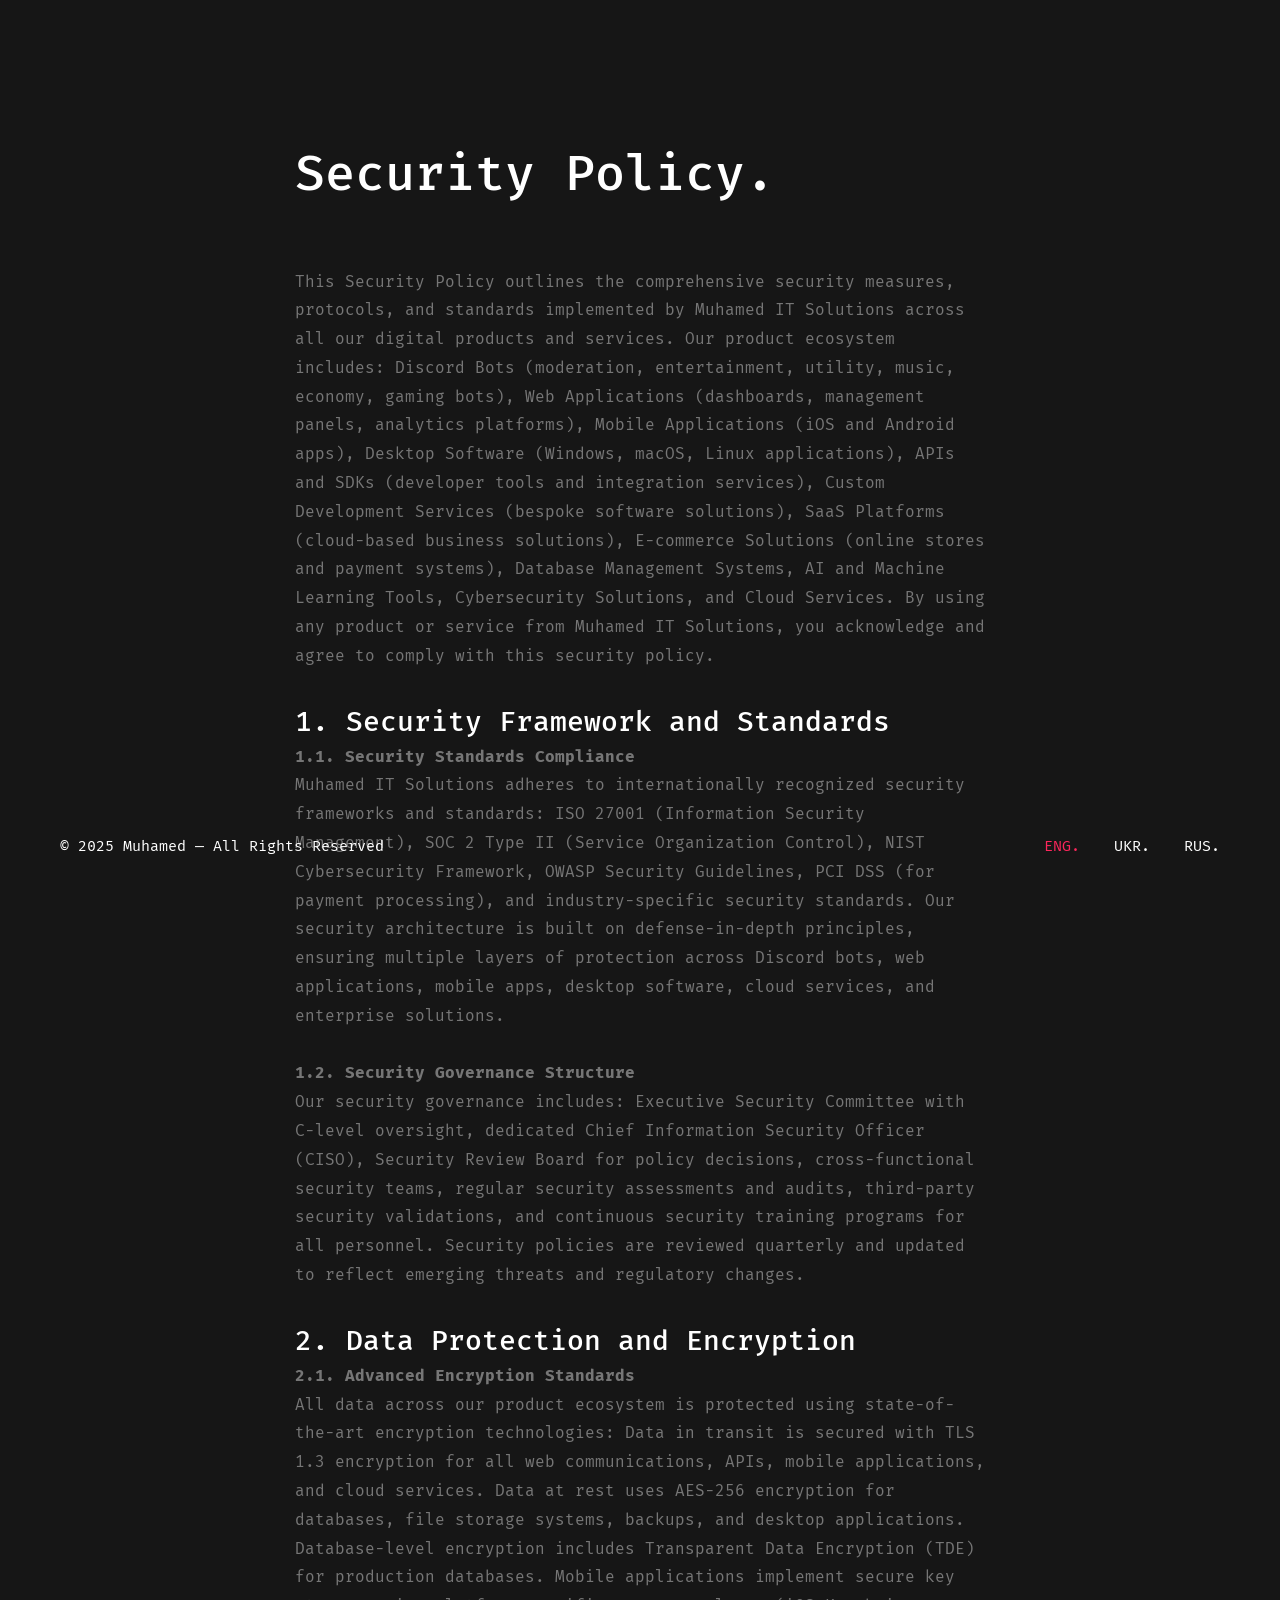
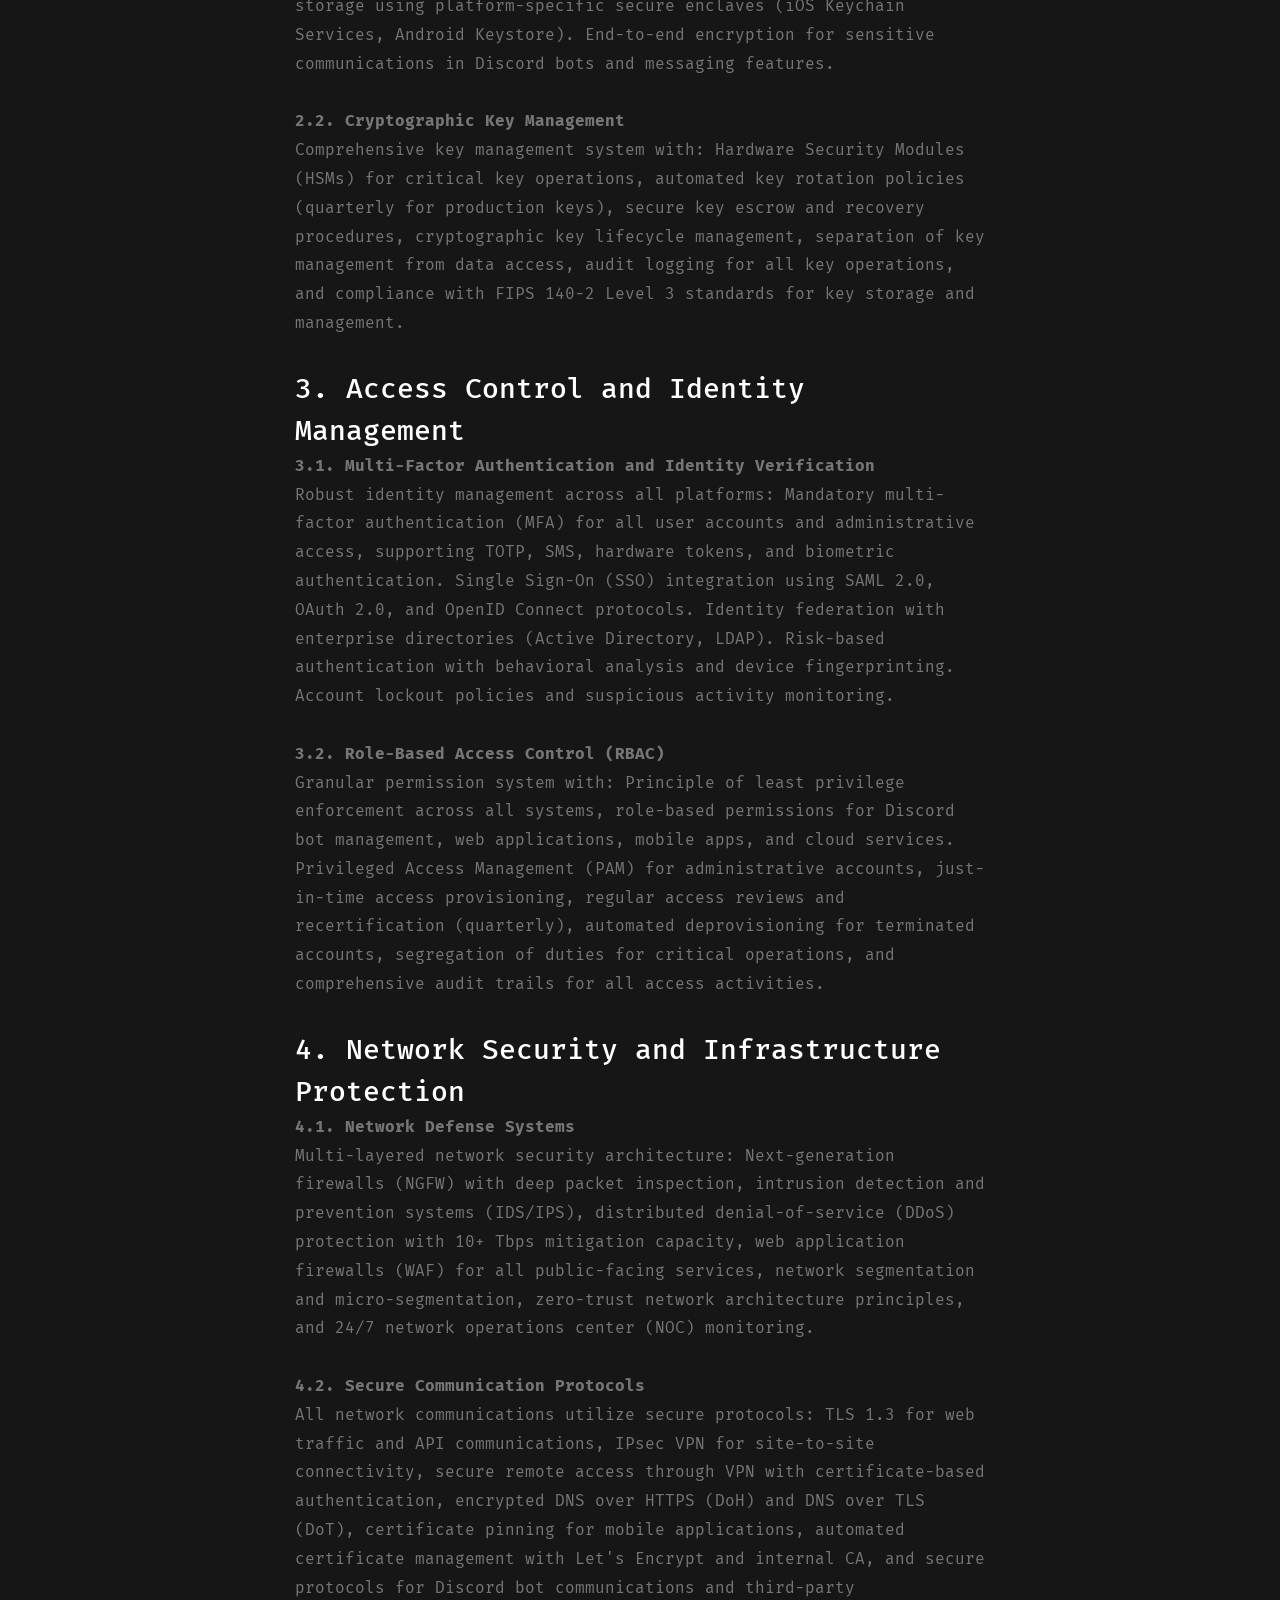
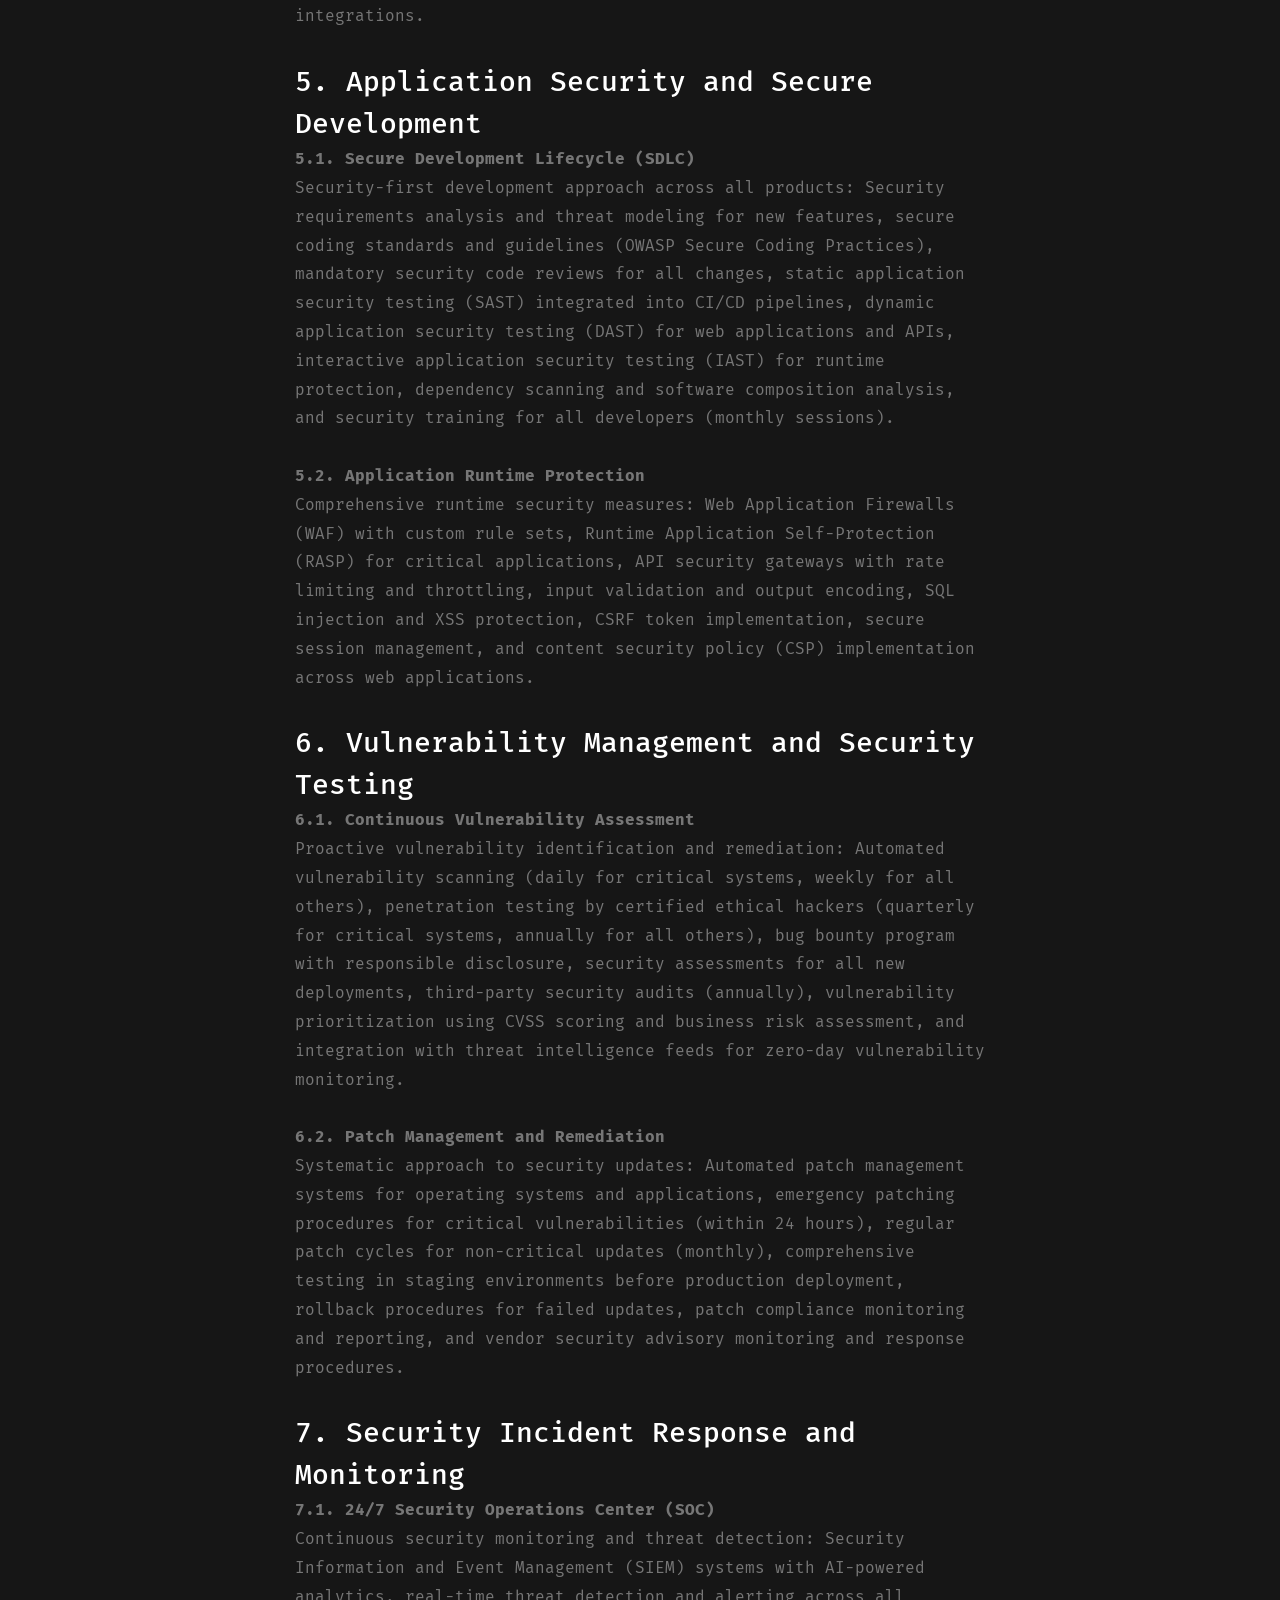
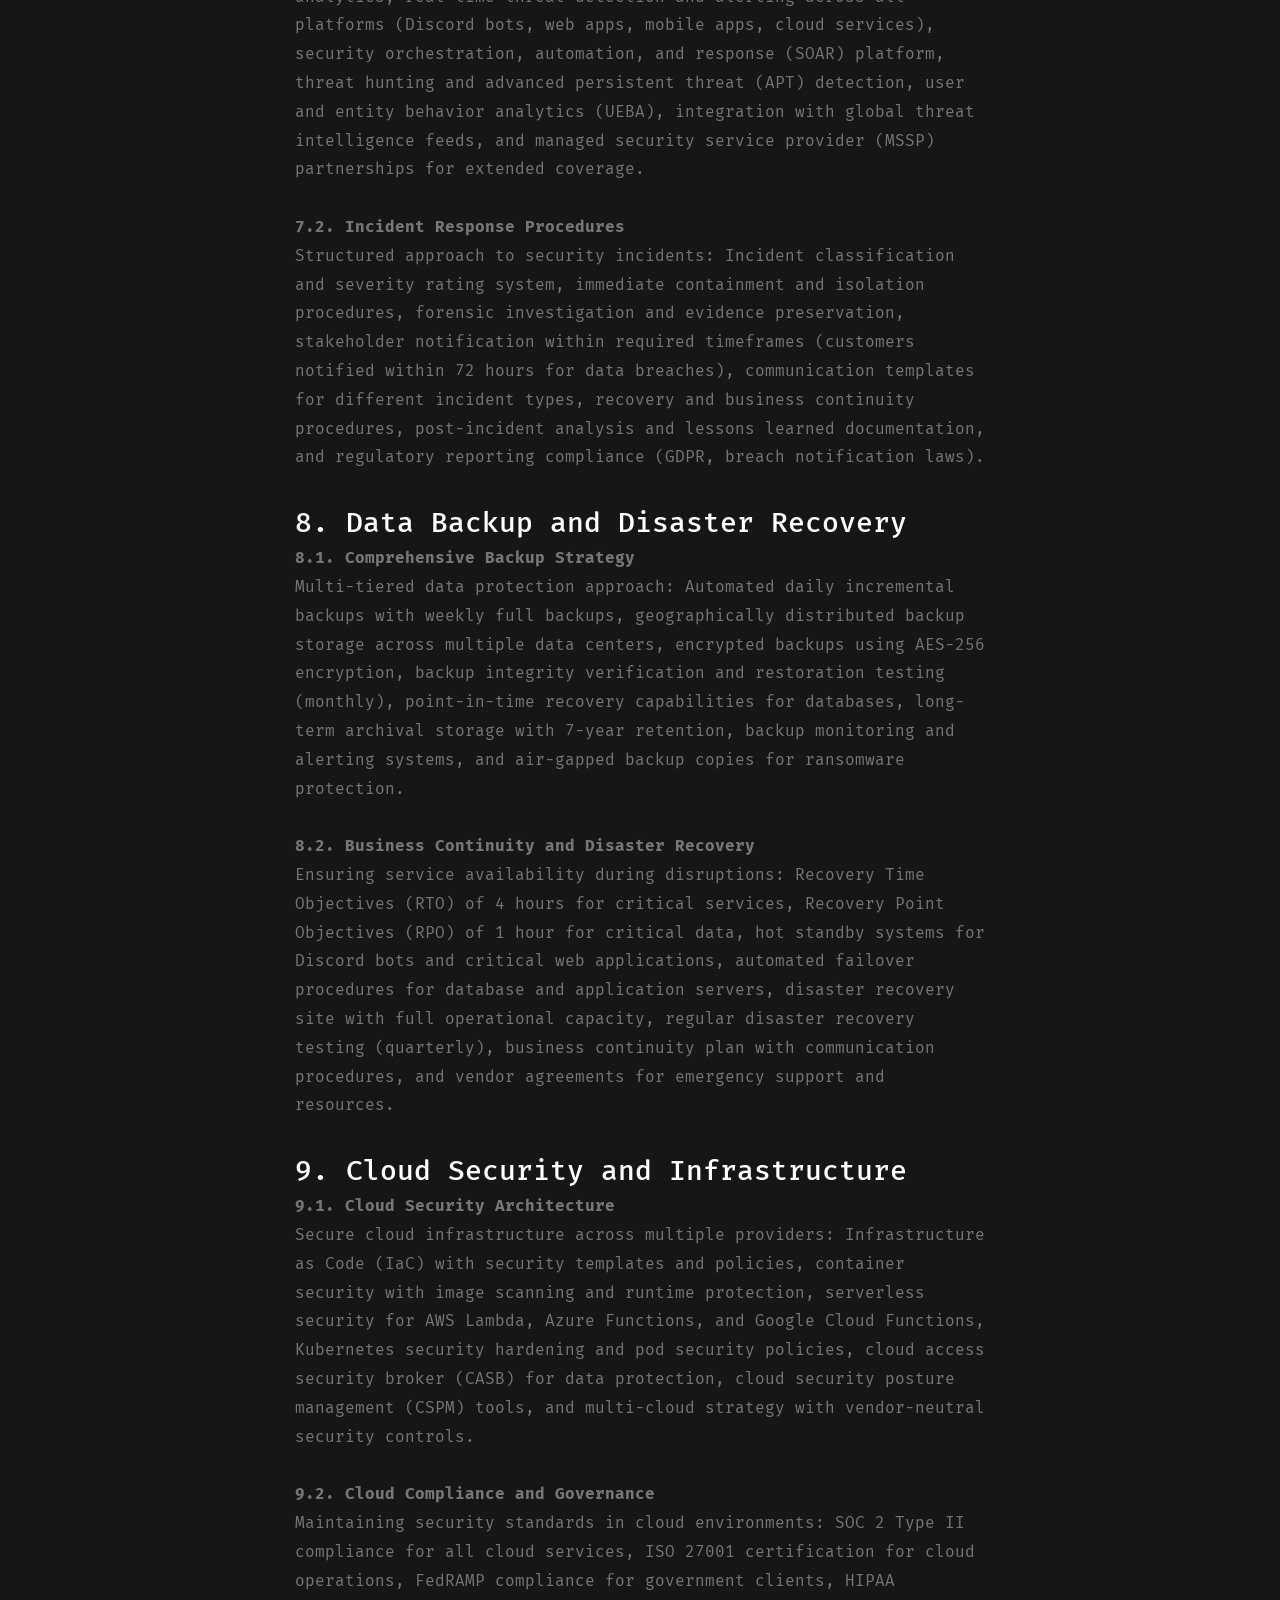
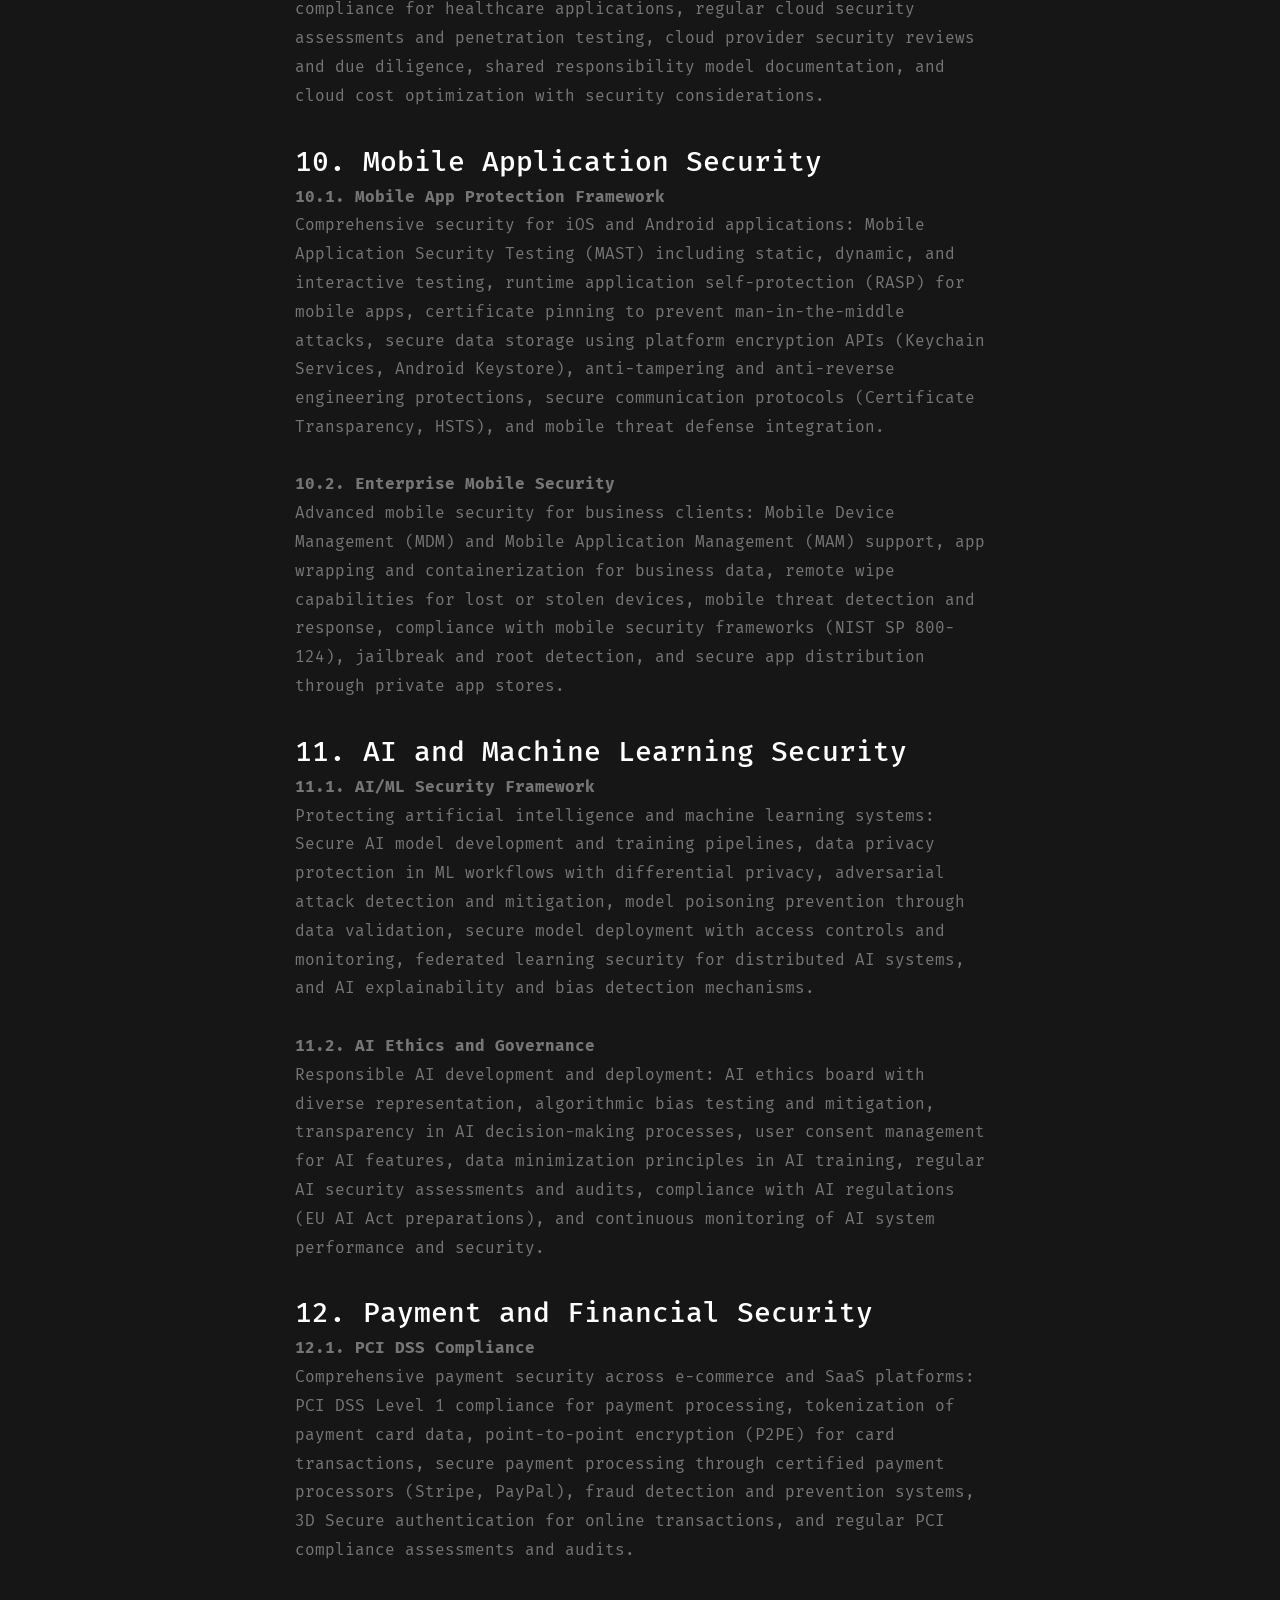
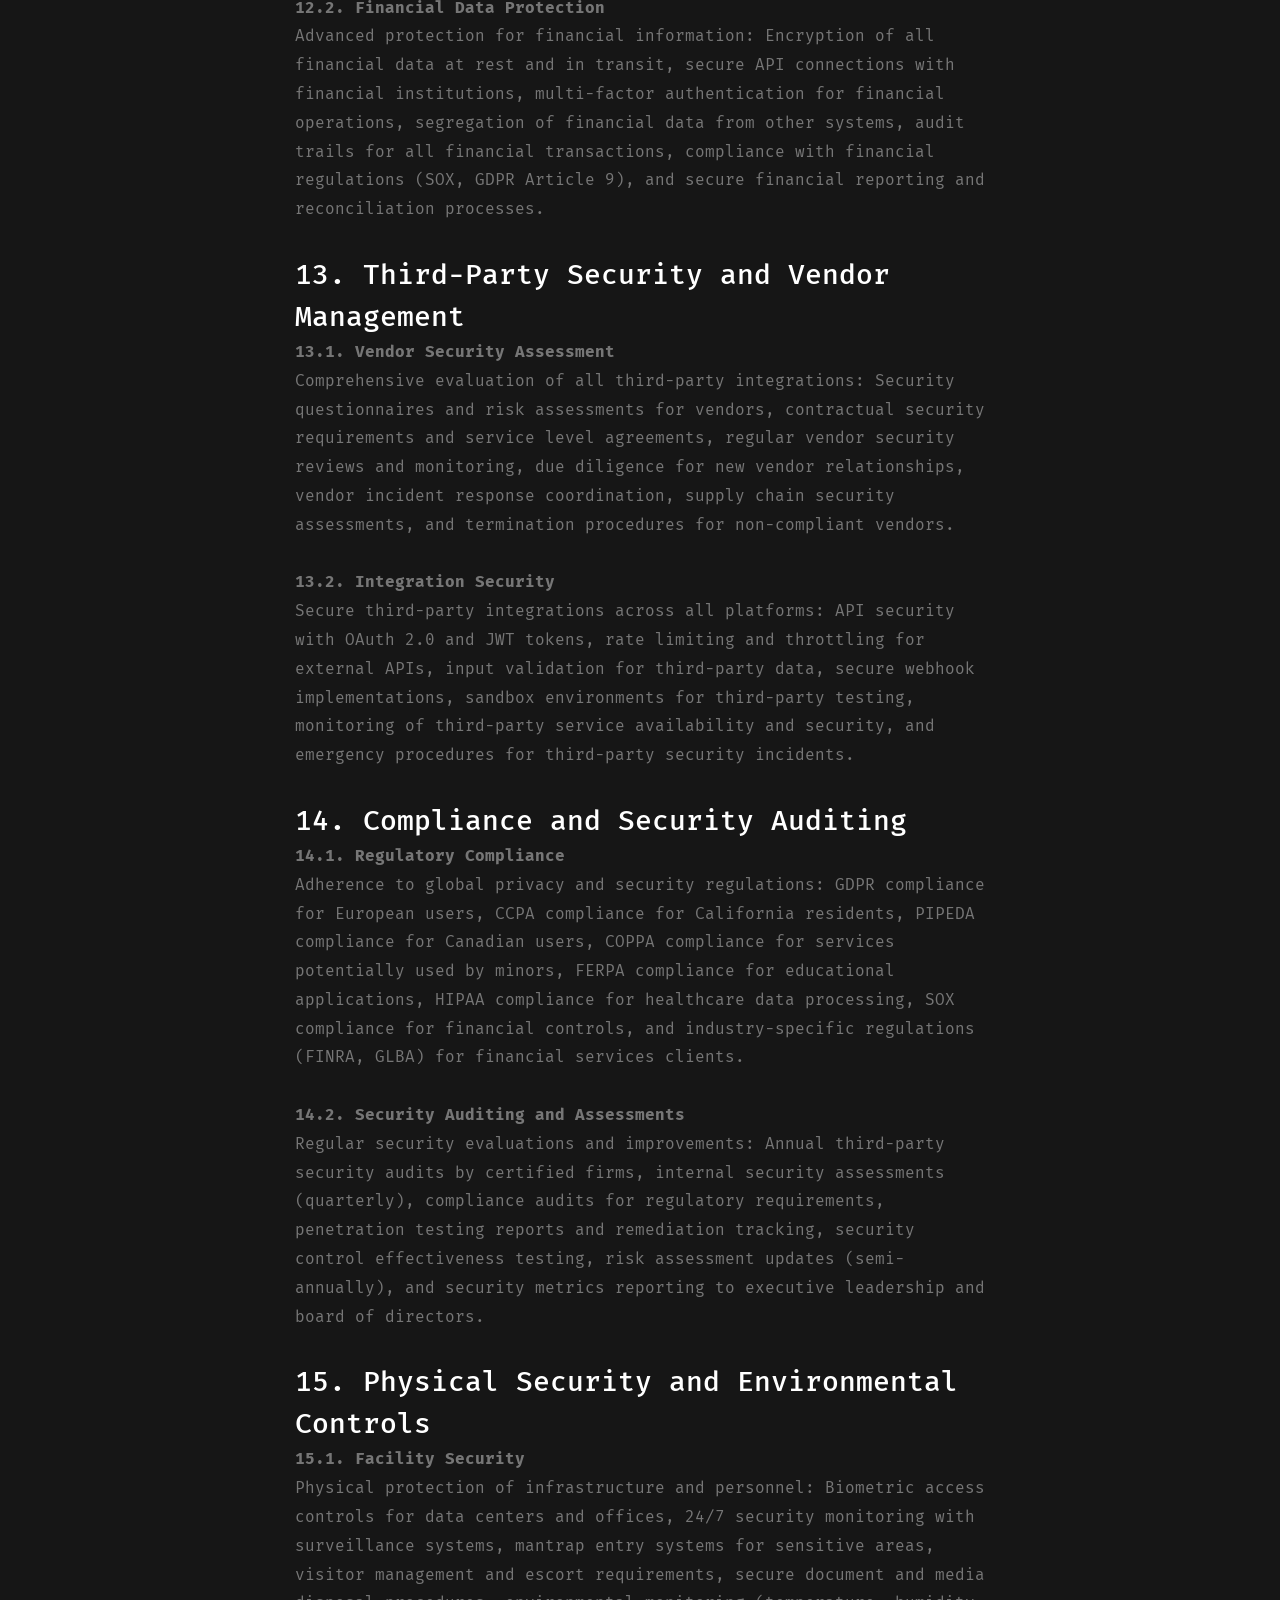
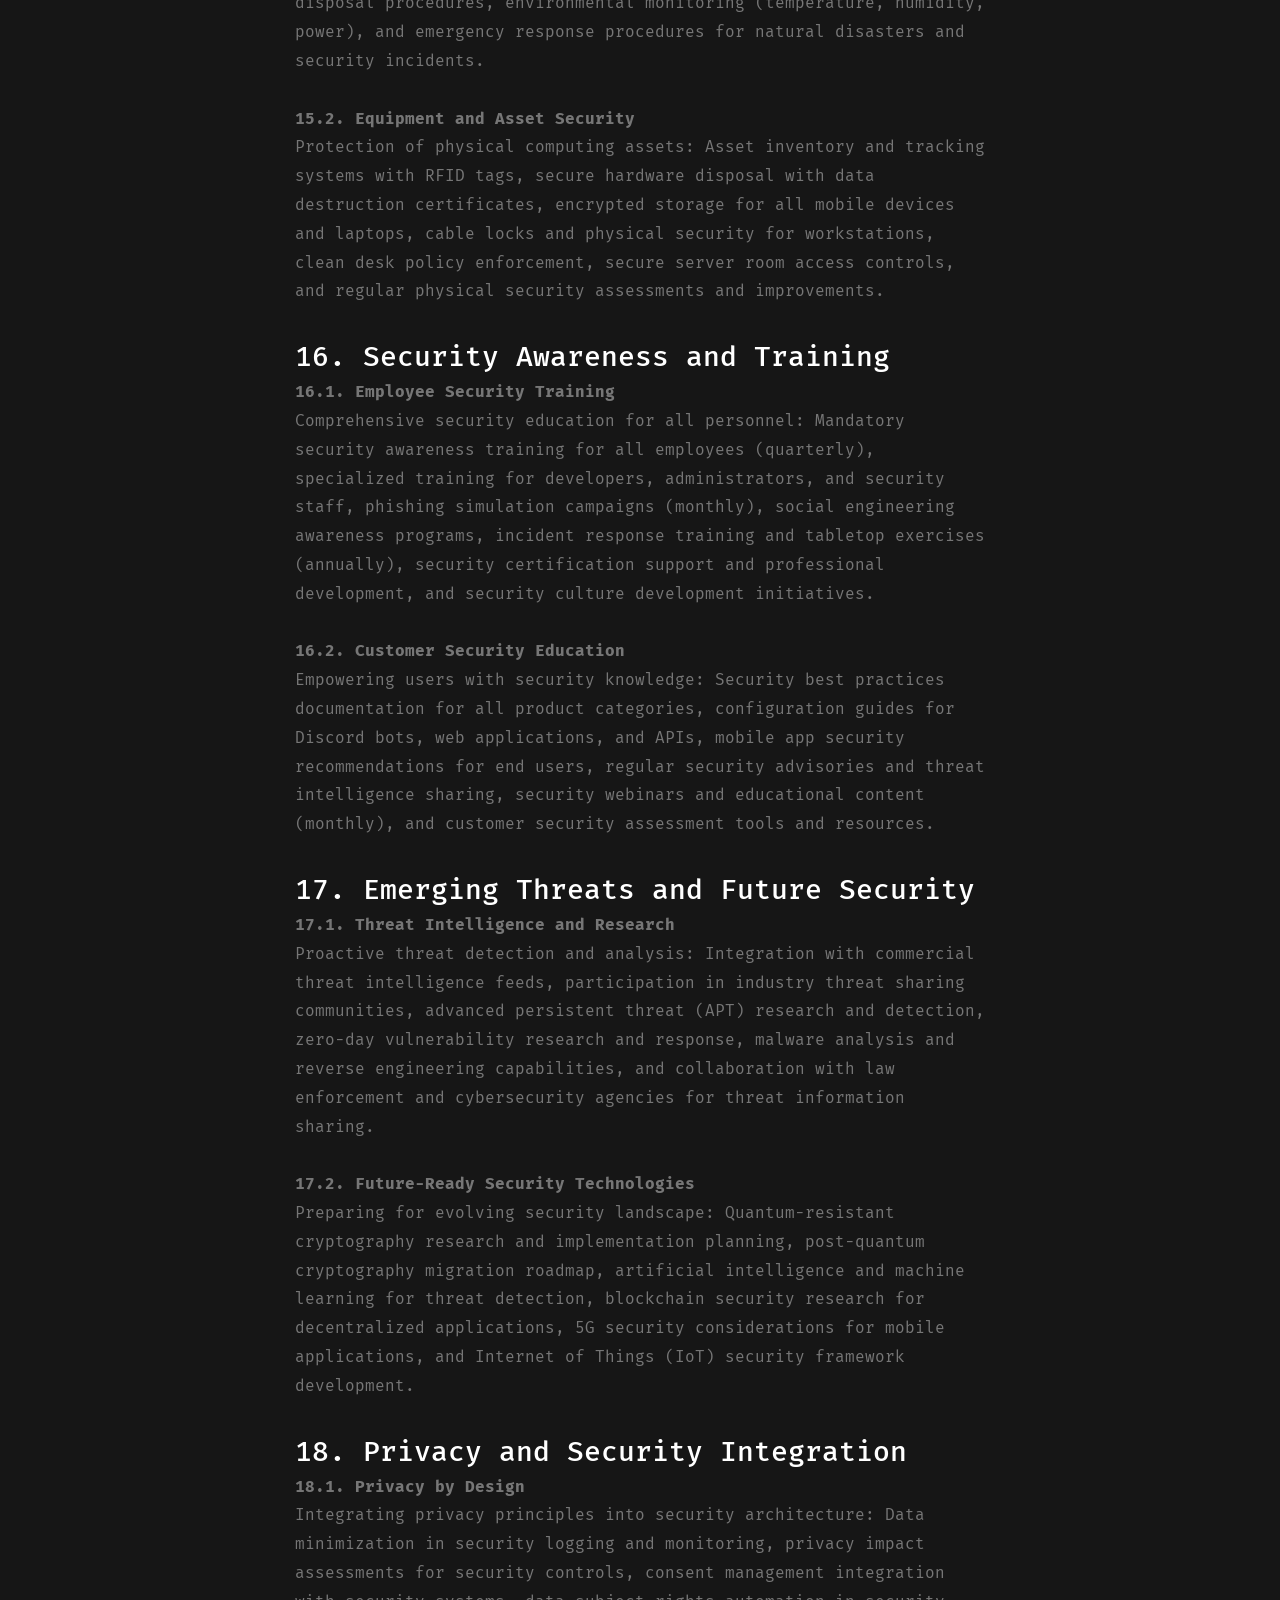
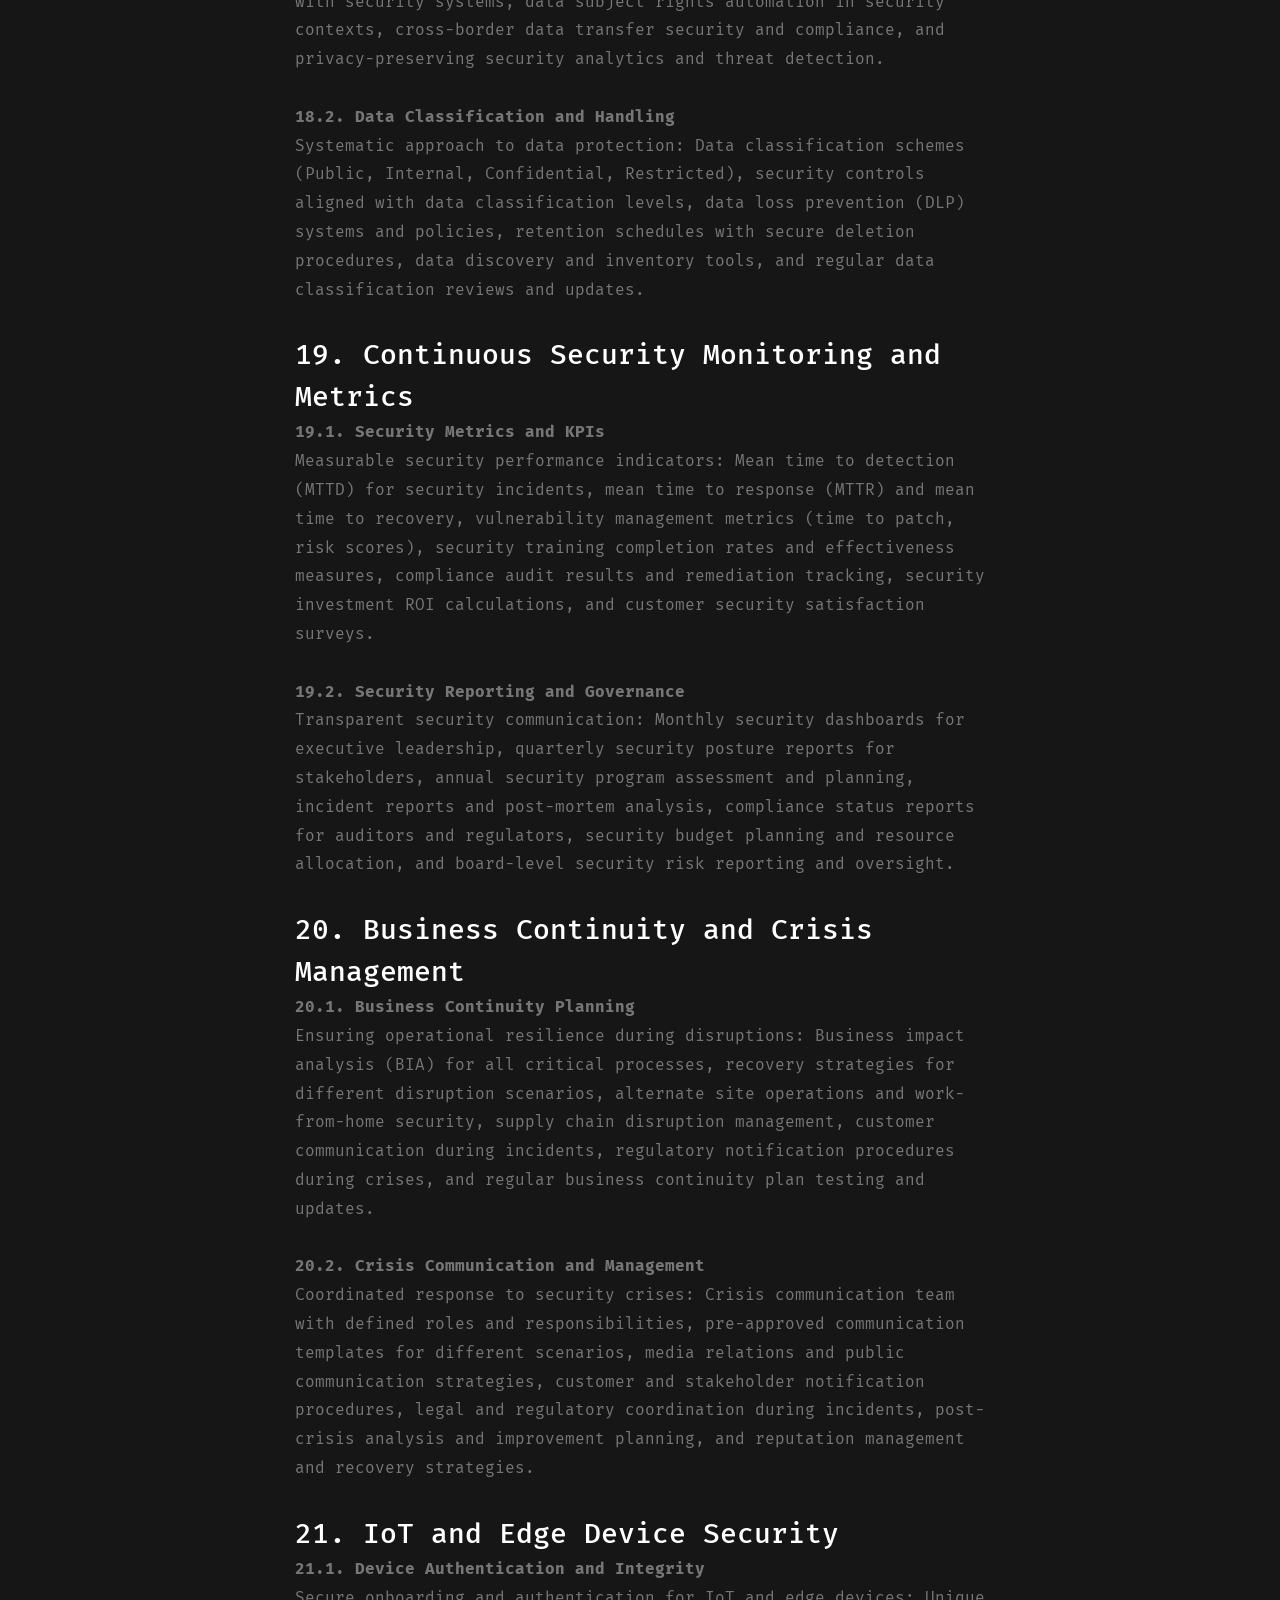
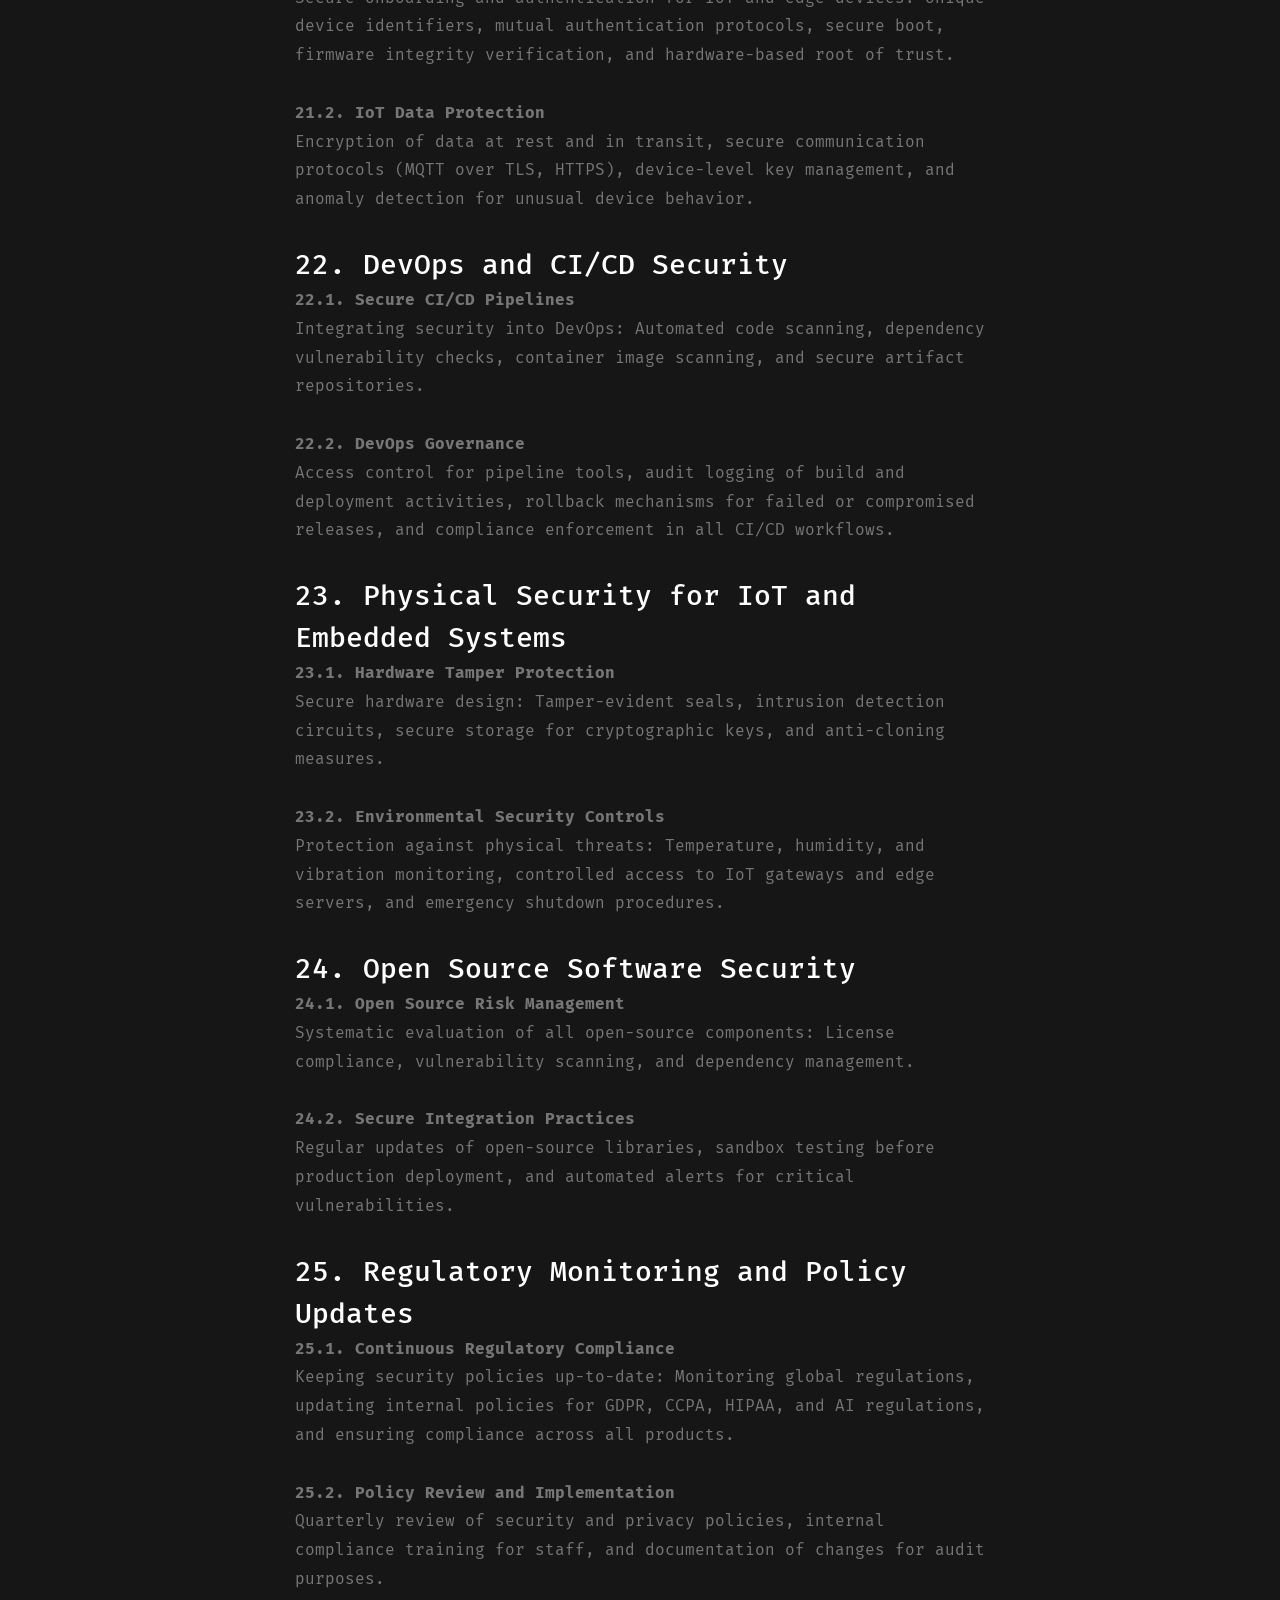
==== devion/policy.html @ f0532590 "Well, one more big update and fixes" ====
<!DOCTYPE html>
<html class="no-js vlt-is--single-post vlt-is--footer-fixed" lang="en">

<head>
    <meta charset="utf-8">
    <!-- Заголовок страницы: подтягивается из выбранного языка -->
    <title data-translate="title_ts">Website Muhameda | Security Policy</title>

    <!-- Українська -->
    <link rel="alternate" hreflang="uk" href="https://muhamedlabs.pro/devion/policy" />
    <meta name="description" content="Комплекс заходів для захисту ваших даних, безпечного доступу та надійного збереження інформації при використанні продуктів Muhamed IT Solutions.">
    <meta name="keywords" content="Андрей Мухамед, YouTube, Muhamed IT Solutions, Бот, Discord, Telegram, Політика безпеки">

    <!-- Русский -->
    <link rel="alternate" hreflang="ru" href="https://muhamedlabs.pro/devion/policy" />
    <meta name="description" content="Комплекс мер для защиты ваших данных, безопасного доступа и надежного хранения информации при использовании продуктов Muhamed IT Solutions.">
    <meta name="keywords" content="Андрей Мухамед, YouTube, Muhamed IT Solutions, Бот, Discord, Telegram, Политика безопасности, Условия использования">

    <!-- English -->
    <link rel="alternate" hreflang="en" href="https://muhamedlabs.pro/devion/policy" />
    <meta name="description" content="A comprehensive set of measures to protect your data, ensure secure access, and reliably store information when using Muhamed IT Solutions products.">
    <meta name="keywords" content="Andrey Muhamed, YouTube, Muhamed IT Solutions, Bot, Discord, Telegram, Security Policy, Terms of Use">

    <!-- Open Graph для всіх мов -->
    <meta property="og:description" content="A comprehensive set of measures to protect your data, ensure secure access, and reliably store information when using Muhamed IT Solutions products.">
    <meta property="og:image" content="https://muhamedlabs.pro/devion/assets/img/Web_ava.webp">
    <meta property="og:url" content="https://muhamedlabs.pro/devion/policy">
    <meta name="robots" content="index,follow">
    <meta name="viewport" content="width=device-width, initial-scale=1.0">

    <!--Твіч оформлення-->
    <meta name="twitter:description" content="Andrey Muhamed and his team are responsible for everything they've created, from bots to various products.">
    <meta name="twitter:image" content="assets/img/Web_ava.webp">
    <meta name="twitter:card" content="summary_large_image">    
    <meta name="twitter:site" content="@muhamedlabs">

    <!--Favicon: без перевода-->
    <link rel="icon" type="image/svg" href="assets/img/Web_ava.webp">
    <!--Framework: CSS без перевода-->
    <link rel="stylesheet" href="assets/css/framework/bootstrap.min.css">
    <!--Fonts: шрифты без перевода-->
    <link rel="stylesheet" href="assets/fonts/style.css">
    <!--Plugins: плагины без перевода-->
    <link rel="stylesheet" href="assets/css/vlt-plugins.min.css">
    <!--Style: основной стиль без перевода-->
    <link rel="stylesheet" href="assets/css/vlt-main.min.css">
    <!--Custom: кастомные стили без перевода-->
    <link rel="stylesheet" href="assets/css/custom.css">
</head>

<body class="animsition">
    <div class="vlt-gap-140"></div>
    <div class="container">
        <div class="row">
            <div class="col-lg-8 offset-lg-2">
                <!--Основной заголовок: подтягивается из выбранного языка-->
                <div class="vlt-animated-block" data-animation-name="fadeInUpSm" style="animation-delay:0s; animation-duration:700ms;">
                    <h3 id="policy-title" data-translate="title">Privacy Policy.</h3>
                </div>
                <div class="vlt-gap-60"></div>
                <!--Контент страницы: весь текст должен быть на одном языке-->
                <div class="vlt-animated-block" data-animation-name="fadeInUpSm" style="animation-delay:.1s; animation-duration:700ms;">
                    <div id="policy-content">
                        <!-- Контент будет загружен через JS и должен быть на одном языке -->
                    </div>
                </div>
            </div>
        </div>
    </div>
    <div class="vlt-gap-140"></div>

    <!--Footer: весь текст и кнопки переключения языка должны быть на одном языке, подсказка для разработчиков -->
    <footer class="vlt-footer vlt-footer--default vlt-footer--fixed">
        <div class="vlt-footer-copyright">
            <!--Подтягивается из JSON выбранного языка-->
            <p data-translate="guidelines_copyright">© 2025 Muhamed — All Rights Reserved</p>
        </div>
        <div class="vlt-language-switcher">
            <!--Кнопки переключения языка: остаются как есть, но текст фиксированный-->
            <a href="#" data-lang="en" class="lang-switcher is-active">Eng.</a>
            <a href="#" data-lang="uk" class="lang-switcher">Ukr.</a>
            <a href="#" data-lang="ru" class="lang-switcher">Rus.</a>
        </div>
    </footer>

    <!--Библиотеки JS: без перевода-->
    <script src="assets/vendors/jquery-3.5.1.min.js"></script>
    <script src="assets/scripts/vlt-plugins.min.js"></script>
    <script src="assets/scripts/vlt-helpers.js"></script>
    <script src="assets/scripts/vlt-controllers.min.js"></script>
    <script>
        let translations = {};

        async function loadTranslations() {
            // Загружаем переводы один раз
            if (Object.keys(translations).length === 0) {
                const response = await fetch('assets/language/policy.json');
                translations = await response.json();
            }
            return translations;
        }

        async function setLanguage(lang) {
            const texts = (await loadTranslations())[lang];

            // Обновляем <title>: должно соответствовать выбранному языку
            if (texts.title_ts) document.title = texts.title_ts;

            // Обновляем все элементы с data-translate: текст должен быть на одном языке
            document.querySelectorAll('[data-translate]').forEach(el => {
                const key = el.getAttribute('data-translate');
                if (texts[key]) el.innerHTML = texts[key];
            });

            // Загружаем контент страницы: весь контент на одном языке
            const policyContent = document.getElementById('policy-content');
            if (policyContent) {
                let html = `<p>${texts.content}</p>`;
                for (let key in texts.sections) {
                    html += `<h4>${texts.sections[key].title}</h4><p>${texts.sections[key].content}</p>`;
                }
                policyContent.innerHTML = html;
            }
        }

        // Переключение языков
        document.querySelectorAll('.lang-switcher').forEach(button => {
            button.addEventListener('click', async (event) => {
                event.preventDefault();
                const lang = button.getAttribute('data-lang');
                await setLanguage(lang);
                document.querySelectorAll('.lang-switcher').forEach(btn => btn.classList.remove('is-active'));
                button.classList.add('is-active');
            });
        });

        // Устанавливаем язык по умолчанию
        setLanguage('en');
    </script>
</body>

</html>
---- devion/assets/fonts/style.css ----
@font-face {
    font-family: 'Gilroy';
    src: url('FiraMono-Regular.ttf') format('truetype');
    font-weight: normal;
    font-style: normal;
}

@font-face {
    font-family: 'Gilroy';
    src: url('FiraMono-Medium.ttf') format('truetype');
    font-weight: 500;
    font-style: normal;
}

@font-face {
    font-family: 'Gilroy';
    src: url('FiraMono-Bold.ttf') format('truetype');
    font-weight: 600;
    font-style: normal;
}
---- devion/assets/css/vlt-main.min.css ----
@-webkit-keyframes vlt_fade_in_down{0%{-webkit-transform:translateY(1.875rem);transform:translateY(1.875rem);opacity:0}100%{-webkit-transform:translateY(0);transform:translateY(0);opacity:1}}@keyframes vlt_fade_in_down{0%{-webkit-transform:translateY(1.875rem);transform:translateY(1.875rem);opacity:0}100%{-webkit-transform:translateY(0);transform:translateY(0);opacity:1}}@-webkit-keyframes vlt_animated_block{0%{-webkit-transform:translateY(6.25rem);transform:translateY(6.25rem);opacity:0}100%{-webkit-transform:translateY(0);transform:translateY(0);opacity:1}}@keyframes vlt_animated_block{0%{-webkit-transform:translateY(6.25rem);transform:translateY(6.25rem);opacity:0}100%{-webkit-transform:translateY(0);transform:translateY(0);opacity:1}}@-webkit-keyframes vlt_bounce{0%,100%{-webkit-transform:scale(0);transform:scale(0)}50%{-webkit-transform:scale(1);transform:scale(1)}}@keyframes vlt_bounce{0%,100%{-webkit-transform:scale(0);transform:scale(0)}50%{-webkit-transform:scale(1);transform:scale(1)}}@-webkit-keyframes vlt_fade_in_up_sm{from{-webkit-transform:translate3d(0,100px,0);transform:translate3d(0,100px,0);opacity:0}to{-webkit-transform:translate3d(0,0,0);transform:translate3d(0,0,0);opacity:1}}@keyframes vlt_fade_in_up_sm{from{-webkit-transform:translate3d(0,100px,0);transform:translate3d(0,100px,0);opacity:0}to{-webkit-transform:translate3d(0,0,0);transform:translate3d(0,0,0);opacity:1}}@-webkit-keyframes vlt_fade_in_down_sm{from{-webkit-transform:translate3d(0,-100px,0);transform:translate3d(0,-100px,0);opacity:0}to{-webkit-transform:translate3d(0,0,0);transform:translate3d(0,0,0);opacity:1}}@keyframes vlt_fade_in_down_sm{from{-webkit-transform:translate3d(0,-100px,0);transform:translate3d(0,-100px,0);opacity:0}to{-webkit-transform:translate3d(0,0,0);transform:translate3d(0,0,0);opacity:1}}@-webkit-keyframes vlt_fade_in_left_sm{from{-webkit-transform:translate3d(-100px,0,0);transform:translate3d(-100px,0,0);opacity:0}to{-webkit-transform:translate3d(0,0,0);transform:translate3d(0,0,0);opacity:1}}@keyframes vlt_fade_in_left_sm{from{-webkit-transform:translate3d(-100px,0,0);transform:translate3d(-100px,0,0);opacity:0}to{-webkit-transform:translate3d(0,0,0);transform:translate3d(0,0,0);opacity:1}}@-webkit-keyframes vlt_fade_in_right_sm{from{-webkit-transform:translate3d(100px,0,0);transform:translate3d(100px,0,0);opacity:0}to{-webkit-transform:translate3d(0,0,0);transform:translate3d(0,0,0);opacity:1}}@keyframes vlt_fade_in_right_sm{from{-webkit-transform:translate3d(100px,0,0);transform:translate3d(100px,0,0);opacity:0}to{-webkit-transform:translate3d(0,0,0);transform:translate3d(0,0,0);opacity:1}}@-webkit-keyframes vlt_heartbeat{0%{-webkit-transform:scale(.8);transform:scale(.8)}5%{-webkit-transform:scale(.9);transform:scale(.9)}10%{-webkit-transform:scale(.8);transform:scale(.8)}15%{-webkit-transform:scale(1);transform:scale(1)}50%{-webkit-transform:scale(.8);transform:scale(.8)}100%{-webkit-transform:scale(.8);transform:scale(.8)}}@keyframes vlt_heartbeat{0%{-webkit-transform:scale(.8);transform:scale(.8)}5%{-webkit-transform:scale(.9);transform:scale(.9)}10%{-webkit-transform:scale(.8);transform:scale(.8)}15%{-webkit-transform:scale(1);transform:scale(1)}50%{-webkit-transform:scale(.8);transform:scale(.8)}100%{-webkit-transform:scale(.8);transform:scale(.8)}}.has-accent-color{color:#ff265c}.has-white-color{color:#fff}.vlt-display-1{font-size:1rem;display:block}.message.success{color:#fff}.message.danger{color:#ff265c}.vlt-gap-310{height:19.375rem}@media only screen and (max-width:575px){.vlt-gap-310--xs{height:19.375rem}}@media only screen and (max-width:767px){.vlt-gap-310--sm{height:19.375rem}}@media only screen and (max-width:991px){.vlt-gap-310--md{height:19.375rem}}@media only screen and (max-width:1199px){.vlt-gap-310--lg{height:19.375rem}}.vlt-gap-215{height:13.4375rem}@media only screen and (max-width:575px){.vlt-gap-215--xs{height:13.4375rem}}@media only screen and (max-width:767px){.vlt-gap-215--sm{height:13.4375rem}}@media only screen and (max-width:991px){.vlt-gap-215--md{height:13.4375rem}}@media only screen and (max-width:1199px){.vlt-gap-215--lg{height:13.4375rem}}.vlt-gap-200{height:12.5rem}@media only screen and (max-width:575px){.vlt-gap-200--xs{height:12.5rem}}@media only screen and (max-width:767px){.vlt-gap-200--sm{height:12.5rem}}@media only screen and (max-width:991px){.vlt-gap-200--md{height:12.5rem}}@media only screen and (max-width:1199px){.vlt-gap-200--lg{height:12.5rem}}.vlt-gap-160{height:10rem}@media only screen and (max-width:575px){.vlt-gap-160--xs{height:10rem}}@media only screen and (max-width:767px){.vlt-gap-160--sm{height:10rem}}@media only screen and (max-width:991px){.vlt-gap-160--md{height:10rem}}@media only screen and (max-width:1199px){.vlt-gap-160--lg{height:10rem}}.vlt-gap-150{height:9.375rem}@media only screen and (max-width:575px){.vlt-gap-150--xs{height:9.375rem}}@media only screen and (max-width:767px){.vlt-gap-150--sm{height:9.375rem}}@media only screen and (max-width:991px){.vlt-gap-150--md{height:9.375rem}}@media only screen and (max-width:1199px){.vlt-gap-150--lg{height:9.375rem}}.vlt-gap-140{height:8.75rem}@media only screen and (max-width:575px){.vlt-gap-140--xs{height:8.75rem}}@media only screen and (max-width:767px){.vlt-gap-140--sm{height:8.75rem}}@media only screen and (max-width:991px){.vlt-gap-140--md{height:8.75rem}}@media only screen and (max-width:1199px){.vlt-gap-140--lg{height:8.75rem}}.vlt-gap-100{height:6.25rem}@media only screen and (max-width:575px){.vlt-gap-100--xs{height:6.25rem}}@media only screen and (max-width:767px){.vlt-gap-100--sm{height:6.25rem}}@media only screen and (max-width:991px){.vlt-gap-100--md{height:6.25rem}}@media only screen and (max-width:1199px){.vlt-gap-100--lg{height:6.25rem}}.vlt-gap-75{height:4.6875rem}@media only screen and (max-width:575px){.vlt-gap-75--xs{height:4.6875rem}}@media only screen and (max-width:767px){.vlt-gap-75--sm{height:4.6875rem}}@media only screen and (max-width:991px){.vlt-gap-75--md{height:4.6875rem}}@media only screen and (max-width:1199px){.vlt-gap-75--lg{height:4.6875rem}}.vlt-gap-70{height:4.375rem}@media only screen and (max-width:575px){.vlt-gap-70--xs{height:4.375rem}}@media only screen and (max-width:767px){.vlt-gap-70--sm{height:4.375rem}}@media only screen and (max-width:991px){.vlt-gap-70--md{height:4.375rem}}@media only screen and (max-width:1199px){.vlt-gap-70--lg{height:4.375rem}}.vlt-gap-60{height:3.75rem}@media only screen and (max-width:575px){.vlt-gap-60--xs{height:3.75rem}}@media only screen and (max-width:767px){.vlt-gap-60--sm{height:3.75rem}}@media only screen and (max-width:991px){.vlt-gap-60--md{height:3.75rem}}@media only screen and (max-width:1199px){.vlt-gap-60--lg{height:3.75rem}}.vlt-gap-50{height:3.125rem}@media only screen and (max-width:575px){.vlt-gap-50--xs{height:3.125rem}}@media only screen and (max-width:767px){.vlt-gap-50--sm{height:3.125rem}}@media only screen and (max-width:991px){.vlt-gap-50--md{height:3.125rem}}@media only screen and (max-width:1199px){.vlt-gap-50--lg{height:3.125rem}}.vlt-gap-45{height:2.8125rem}@media only screen and (max-width:575px){.vlt-gap-45--xs{height:2.8125rem}}@media only screen and (max-width:767px){.vlt-gap-45--sm{height:2.8125rem}}@media only screen and (max-width:991px){.vlt-gap-45--md{height:2.8125rem}}@media only screen and (max-width:1199px){.vlt-gap-45--lg{height:2.8125rem}}.vlt-gap-40{height:2.5rem}@media only screen and (max-width:575px){.vlt-gap-40--xs{height:2.5rem}}@media only screen and (max-width:767px){.vlt-gap-40--sm{height:2.5rem}}@media only screen and (max-width:991px){.vlt-gap-40--md{height:2.5rem}}@media only screen and (max-width:1199px){.vlt-gap-40--lg{height:2.5rem}}.vlt-gap-30{height:1.875rem}@media only screen and (max-width:575px){.vlt-gap-30--xs{height:1.875rem}}@media only screen and (max-width:767px){.vlt-gap-30--sm{height:1.875rem}}@media only screen and (max-width:991px){.vlt-gap-30--md{height:1.875rem}}@media only screen and (max-width:1199px){.vlt-gap-30--lg{height:1.875rem}}.vlt-gap-20{height:1.25rem}@media only screen and (max-width:575px){.vlt-gap-20--xs{height:1.25rem}}@media only screen and (max-width:767px){.vlt-gap-20--sm{height:1.25rem}}@media only screen and (max-width:991px){.vlt-gap-20--md{height:1.25rem}}@media only screen and (max-width:1199px){.vlt-gap-20--lg{height:1.25rem}}.vlt-gap-15{height:.9375rem}@media only screen and (max-width:575px){.vlt-gap-15--xs{height:.9375rem}}@media only screen and (max-width:767px){.vlt-gap-15--sm{height:.9375rem}}@media only screen and (max-width:991px){.vlt-gap-15--md{height:.9375rem}}@media only screen and (max-width:1199px){.vlt-gap-15--lg{height:.9375rem}}.animate__fadeInUpSm{-webkit-animation-name:vlt_fade_in_up_sm;animation-name:vlt_fade_in_up_sm;-webkit-animation-timing-function:ease-in-out;animation-timing-function:ease-in-out}.animate__fadeInDownSm{-webkit-animation-name:vlt_fade_in_down_sm;animation-name:vlt_fade_in_down_sm;-webkit-animation-timing-function:ease-in-out;animation-timing-function:ease-in-out}.animate__fadeInLeftSm{-webkit-animation-name:vlt_fade_in_left_sm;animation-name:vlt_fade_in_left_sm;-webkit-animation-timing-function:ease-in-out;animation-timing-function:ease-in-out}.animate__fadeInRightSm{-webkit-animation-name:vlt_fade_in_right_sm;animation-name:vlt_fade_in_right_sm;-webkit-animation-timing-function:ease-in-out;animation-timing-function:ease-in-out}::-moz-selection{color:#fff;background-color:#ff265c}::selection{color:#fff;background-color:#ff265c}::-moz-selection{color:#fff;background-color:#ff265c}body{font-family:Gilroy;font-size:1rem;line-height:1.8;min-width:20rem;margin:0;padding:0;color:#767676;background-color:#161616}img{max-width:100%;height:auto}p{margin:0 0 1.875rem}p:empty{display:none}p:last-of-type{margin-bottom:0}strong{font-weight:600}ol,ul{margin-bottom:0}a{-webkit-transition:all .3s;transition:all .3s;text-decoration:none;color:inherit}a:active,a:focus,a:hover{text-decoration:none;outline:0}a:hover{color:#ff265c}.h1,.h2,.h3,.h4,.h5,.h6,h1,h2,h3,h4,h5,h6{font-weight:500;line-height:1.1;margin:0;padding:0;color:#fff}.h1,h1{font-size:5rem}.h1.vlt-large-heading,h1.vlt-large-heading{font-size:7.5rem;font-weight:600}.h2,h2{font-size:4rem}.h3,h3{font-size:3.125rem;line-height:1.35}.h4,h4{font-size:1.75rem;line-height:1.5}.h5,h5{font-size:1.375rem}.h6,h6{font-size:.9375rem;font-weight:600;letter-spacing:1px;text-transform:uppercase}address{font-size:2rem;font-weight:500;line-height:1.3;margin-bottom:1.875rem;color:#fff}blockquote{font-size:1.25rem;font-weight:700;margin:0 0 px2re(25px);padding:0;color:#fff}form{max-width:100%}label{font-size:1rem;font-weight:500;display:block;margin-bottom:.3125rem;-webkit-user-select:none;-moz-user-select:none;-ms-user-select:none;user-select:none;color:#fff}label.error{display:none!important}input[type=date],input[type=email],input[type=number],input[type=password],input[type=search],input[type=tel],input[type=text],input[type=url],select,textarea{font-size:1rem;display:block;width:100%;margin:0;padding:1rem 1rem;-webkit-transition:all .3s;transition:all .3s;color:#fff;border:none;border-bottom:1px solid rgba(255,255,255,.4);outline:0;background-color:transparent;-webkit-appearance:none;-moz-appearance:none;appearance:none}input[type=date].error,input[type=email].error,input[type=number].error,input[type=password].error,input[type=search].error,input[type=tel].error,input[type=text].error,input[type=url].error,select.error,textarea.error{border-color:var(--danger)}input[type=date]:focus,input[type=email]:focus,input[type=number]:focus,input[type=password]:focus,input[type=search]:focus,input[type=tel]:focus,input[type=text]:focus,input[type=url]:focus,select:focus,textarea:focus{border-color:#fff}select{background-image:url('data:image/svg+xml;utf8,<svg fill=\'%23D6D6D6\' height=\'24\' viewBox=\'0 0 24 24\' width=\'24\' xmlns=\'http://www.w3.org/2000/svg\'><path d=\'M7 10l5 5 5-5z\'/><path d=\'M0 0h24v24H0z\' fill=\'none\'/></svg>');background-repeat:no-repeat;background-position:right 0 bottom 50%;background-size:18px 18px}textarea{width:100%;max-width:100%}button:focus,input[type=submit]:focus{outline:0}input[type=date].placeholder,input[type=email].placeholder,input[type=number].placeholder,input[type=password].placeholder,input[type=search].placeholder,input[type=tel].placeholder,input[type=text].placeholder,input[type=url].placeholder,select.placeholder,textarea.placeholder{opacity:1;color:rgba(255,255,255,.6)}input[type=date]:-moz-placeholder,input[type=email]:-moz-placeholder,input[type=number]:-moz-placeholder,input[type=password]:-moz-placeholder,input[type=search]:-moz-placeholder,input[type=tel]:-moz-placeholder,input[type=text]:-moz-placeholder,input[type=url]:-moz-placeholder,select:-moz-placeholder,textarea:-moz-placeholder{opacity:1;color:rgba(255,255,255,.6)}input[type=date]::-moz-placeholder,input[type=email]::-moz-placeholder,input[type=number]::-moz-placeholder,input[type=password]::-moz-placeholder,input[type=search]::-moz-placeholder,input[type=tel]::-moz-placeholder,input[type=text]::-moz-placeholder,input[type=url]::-moz-placeholder,select::-moz-placeholder,textarea::-moz-placeholder{opacity:1;color:rgba(255,255,255,.6)}input[type=date]:-ms-input-placeholder,input[type=email]:-ms-input-placeholder,input[type=number]:-ms-input-placeholder,input[type=password]:-ms-input-placeholder,input[type=search]:-ms-input-placeholder,input[type=tel]:-ms-input-placeholder,input[type=text]:-ms-input-placeholder,input[type=url]:-ms-input-placeholder,select:-ms-input-placeholder,textarea:-ms-input-placeholder{opacity:1;color:rgba(255,255,255,.6)}input[type=date]::-webkit-input-placeholder,input[type=email]::-webkit-input-placeholder,input[type=number]::-webkit-input-placeholder,input[type=password]::-webkit-input-placeholder,input[type=search]::-webkit-input-placeholder,input[type=tel]::-webkit-input-placeholder,input[type=text]::-webkit-input-placeholder,input[type=url]::-webkit-input-placeholder,select::-webkit-input-placeholder,textarea::-webkit-input-placeholder{opacity:1;color:rgba(255,255,255,.6)}input[type=date]:focus.placeholder,input[type=email]:focus.placeholder,input[type=number]:focus.placeholder,input[type=password]:focus.placeholder,input[type=search]:focus.placeholder,input[type=tel]:focus.placeholder,input[type=text]:focus.placeholder,input[type=url]:focus.placeholder,select:focus.placeholder,textarea:focus.placeholder{opacity:0}input[type=date]:focus:-moz-placeholder,input[type=email]:focus:-moz-placeholder,input[type=number]:focus:-moz-placeholder,input[type=password]:focus:-moz-placeholder,input[type=search]:focus:-moz-placeholder,input[type=tel]:focus:-moz-placeholder,input[type=text]:focus:-moz-placeholder,input[type=url]:focus:-moz-placeholder,select:focus:-moz-placeholder,textarea:focus:-moz-placeholder{opacity:0}input[type=date]:focus::-moz-placeholder,input[type=email]:focus::-moz-placeholder,input[type=number]:focus::-moz-placeholder,input[type=password]:focus::-moz-placeholder,input[type=search]:focus::-moz-placeholder,input[type=tel]:focus::-moz-placeholder,input[type=text]:focus::-moz-placeholder,input[type=url]:focus::-moz-placeholder,select:focus::-moz-placeholder,textarea:focus::-moz-placeholder{opacity:0}input[type=date]:focus:-ms-input-placeholder,input[type=email]:focus:-ms-input-placeholder,input[type=number]:focus:-ms-input-placeholder,input[type=password]:focus:-ms-input-placeholder,input[type=search]:focus:-ms-input-placeholder,input[type=tel]:focus:-ms-input-placeholder,input[type=text]:focus:-ms-input-placeholder,input[type=url]:focus:-ms-input-placeholder,select:focus:-ms-input-placeholder,textarea:focus:-ms-input-placeholder{opacity:0}input[type=date]:focus::-webkit-input-placeholder,input[type=email]:focus::-webkit-input-placeholder,input[type=number]:focus::-webkit-input-placeholder,input[type=password]:focus::-webkit-input-placeholder,input[type=search]:focus::-webkit-input-placeholder,input[type=tel]:focus::-webkit-input-placeholder,input[type=text]:focus::-webkit-input-placeholder,input[type=url]:focus::-webkit-input-placeholder,select:focus::-webkit-input-placeholder,textarea:focus::-webkit-input-placeholder{opacity:0}.vlt-form-group{position:relative;display:block;margin-bottom:1.875rem}.vlt-form-row{display:grid;grid-gap:1.5625rem;grid-template-columns:repeat(1,1fr)}.vlt-form-row.two-col{grid-template-columns:repeat(2,1fr)}@media only screen and (max-width:767px){.vlt-form-row.two-col{grid-gap:0;grid-template-columns:repeat(1,1fr)}}.vlt-form-row.three-col{grid-template-columns:repeat(3,1fr)}@media only screen and (max-width:767px){.vlt-form-row.three-col{grid-gap:0;grid-template-columns:repeat(1,1fr)}}.container{padding-right:30px;padding-left:30px}@media (min-width:1200px){.container{max-width:1110px}}.vlt-main{position:relative;overflow:hidden}.vlt-header{position:absolute;z-index:60;top:0;left:0;width:100%;color:#fff}.vlt-header.vlt-header--opaque{position:relative}.vlt-navbar{position:relative;z-index:70}.vlt-navbar .vlt-navbar-inner{position:relative;display:-webkit-box;display:-webkit-flex;display:-ms-flexbox;display:flex;padding:1.875rem;-webkit-transition:padding .3s;transition:padding .3s;-webkit-box-align:center;-webkit-align-items:center;-ms-flex-align:center;align-items:center;-webkit-box-pack:justify;-webkit-justify-content:space-between;-ms-flex-pack:justify;justify-content:space-between}@media only screen and (min-width:1200px){.vlt-navbar .vlt-navbar-inner{padding:2.5rem 3.75rem}}.vlt-navbar .vlt-navbar-inner--center{position:absolute;top:0;left:0;display:-webkit-box;display:-webkit-flex;display:-ms-flexbox;display:flex;width:100%;height:100%;padding:0 .9375rem;pointer-events:none;-webkit-box-align:center;-webkit-align-items:center;-ms-flex-align:center;align-items:center}@media (max-width:1500px){.vlt-navbar .vlt-navbar-inner--center{display:none}}.vlt-navbar.vlt-navbar--transparent .vlt-navbar-background{background-color:transparent}.vlt-navbar .vlt-navbar-background{position:absolute;z-index:-1;top:-1px;right:0;left:0;width:100%;height:0;-webkit-transition:all .3s;transition:all .3s;background-color:#161616;-webkit-box-shadow:none;box-shadow:none}.vlt-navbar.vlt-navbar--solid .vlt-navbar-background{background-color:#161616}.vlt-navbar.vlt-navbar--transparent-always .vlt-navbar-background{background-color:transparent}.vlt-navbar--sticky{position:fixed;top:0;left:0;width:100%}.vlt-navbar--solid .vlt-navbar-background{height:100%}.vlt-navbar .vlt-navbar-logo{line-height:1;display:inline-block;vertical-align:middle}.vlt-navbar .vlt-navbar-logo img{display:block;height:1.4375rem}.vlt-navbar-contacts{font-size:1rem;white-space:nowrap;text-transform:uppercase}.vlt-navbar-contacts a:hover{color:inherit}@media (max-width:1500px){.vlt-navbar-contacts{display:none}}.vlt-menu-burger{font-size:1.75rem;line-height:0}.vlt-menu-burger svg{width:1em;height:1em;-webkit-transition:-webkit-transform .3s;transition:-webkit-transform .3s;transition:transform .3s;transition:transform .3s,-webkit-transform .3s}.vlt-menu-burger:hover{color:inherit}.vlt-menu-burger--opened:hover svg{-webkit-transform:rotate(180deg);-ms-transform:rotate(180deg);transform:rotate(180deg)}@media (min-width:1500px){.vlt-menu-burger.js-offcanvas-menu-open{display:none}}.vlt-default-menu__navigation .sf-menu{font-size:0;height:100%;pointer-events:auto}.vlt-default-menu__navigation .sf-menu>li{display:-webkit-inline-box;display:-webkit-inline-flex;display:-ms-inline-flexbox;display:inline-flex;float:none;min-height:100%;padding:0;-webkit-box-align:center;-webkit-align-items:center;-ms-flex-align:center;align-items:center}.vlt-default-menu__navigation .sf-menu>li>a{font-size:.9375rem;font-weight:500;letter-spacing:.02em;text-transform:uppercase}.vlt-default-menu__navigation .sf-menu>li+li{margin-left:3.125rem}.vlt-default-menu__navigation .sf-menu>li.active>a,.vlt-default-menu__navigation .sf-menu>li:hover>a{color:#ff265c}.vlt-offcanvas-menu{position:fixed;z-index:80;top:0;right:0;bottom:0;display:-webkit-box;display:-webkit-flex;display:-ms-flexbox;display:flex;flex-direction:column;width:100%;padding:1.875rem;-webkit-transform:translate3d(100%,0,0);transform:translate3d(100%,0,0);color:#fff;background-color:#161616;-webkit-box-orient:vertical;-webkit-box-direction:normal;-webkit-flex-direction:column;-ms-flex-direction:column}@media only screen and (min-width:576px){.vlt-offcanvas-menu{width:31.25rem}}@media only screen and (min-width:992px){.vlt-offcanvas-menu{padding:1.875rem 3.4375rem}}@media only screen and (min-width:1200px){.vlt-offcanvas-menu{padding:2.5rem 3.4375rem}}.vlt-offcanvas-menu__header{display:-webkit-box;display:-webkit-flex;display:-ms-flexbox;display:flex;width:100%;padding-bottom:4.6875rem;-webkit-box-align:center;-webkit-align-items:center;-ms-flex-align:center;align-items:center;-webkit-box-pack:justify;-webkit-justify-content:space-between;-ms-flex-pack:justify;justify-content:space-between}@media only screen and (max-width:575px){.vlt-offcanvas-menu__header{padding-bottom:3.125rem}}@media (max-height:559px){.vlt-offcanvas-menu__header{padding-bottom:3.125rem}}.vlt-offcanvas-menu__header .vlt-language-switcher{font-size:.8125rem}.vlt-offcanvas-menu__header .vlt-menu-burger:hover{color:#fff}.vlt-offcanvas-menu__navigation{overflow-y:auto;height:100%}.vlt-offcanvas-menu__navigation .sf-menu{overflow:hidden}.vlt-offcanvas-menu__navigation .sf-menu li{display:block;float:none}.vlt-offcanvas-menu__navigation .sf-menu a{display:inline-block}.vlt-offcanvas-menu__navigation .sf-menu>li{padding:.625rem 0}.vlt-offcanvas-menu__navigation .sf-menu>li>a{font-size:1.875rem;font-weight:500;line-height:1.1;padding:.3125rem 0;letter-spacing:.02em}.vlt-offcanvas-menu__navigation .sf-menu>li:last-child{padding-bottom:0}.vlt-offcanvas-menu__navigation .sf-menu>li:first-child{padding-top:0}.vlt-offcanvas-menu__navigation .sf-menu>li.active>a,.vlt-offcanvas-menu__navigation .sf-menu>li:hover>a{color:#ff265c}.vlt-offcanvas-menu__footer{padding-top:6.25rem}@media only screen and (max-width:575px){.vlt-offcanvas-menu__footer{padding-top:3.125rem}}.vlt-offcanvas-menu__footer>div{opacity:0}.vlt-offcanvas-menu__socials{margin-bottom:3.125rem}@media (max-height:559px){.vlt-offcanvas-menu__socials{margin-bottom:0}}@media only screen and (max-width:575px){.vlt-offcanvas-menu__socials{display:none}}.vlt-offcanvas-menu__socials a+a{margin-left:2.1875rem}.vlt-offcanvas-menu__copyright{font-size:.9375rem;font-weight:500;text-transform:uppercase}@media (max-height:559px){.vlt-offcanvas-menu__copyright{display:none}}.vlt-footer{width:100%}.vlt-footer{display:-webkit-box;display:-webkit-flex;display:-ms-flexbox;display:flex;padding:0 1.875rem 1.875rem;pointer-events:none;color:#fff;-webkit-box-pack:justify;-webkit-justify-content:space-between;-ms-flex-pack:justify;justify-content:space-between}@media only screen and (min-width:1200px){.vlt-footer{padding:0 3.75rem 2.5rem}}.vlt-footer--fixed{position:fixed;z-index:10;right:0;bottom:0;left:0}@media (max-height:559px){.vlt-footer--fixed{display:none}}.vlt-footer-copyright{font-size:.9375rem;pointer-events:auto}.vlt-footer-copyright p{margin-bottom:0}.vlt-page-comments{padding-top:8.75rem;padding-bottom:12.5rem;background-color:#202020}.vlt-page-comments__title{margin-bottom:3.75rem}.vlt-page-comments .vlt-comments,.vlt-page-comments .vlt-comments ul.children{margin:0;padding:0;list-style-type:none}.vlt-page-comments .vlt-comments li.vlt-comment-item,.vlt-page-comments .vlt-comments ul.children li.vlt-comment-item{padding:2.8125rem 0}.vlt-page-comments .vlt-comments li.vlt-comment-item:first-child,.vlt-page-comments .vlt-comments ul.children li.vlt-comment-item:first-child{padding-top:0}.vlt-page-comments .vlt-comments li.vlt-comment-item:last-child,.vlt-page-comments .vlt-comments ul.children li.vlt-comment-item:last-child{padding-bottom:0}.vlt-page-comments .vlt-comments ul.children{margin-top:5.625rem;margin-left:5rem}@media only screen and (max-width:767px){.vlt-page-comments .vlt-comments ul.children{margin-left:0}}.vlt-page-comments .vlt-comments ul.children li.vlt-comment-item:last-child{padding-bottom:0}.vlt-page-comments .vlt-page-comments__form{margin-top:6.25rem}.vlt-comment-item__inner{display:-webkit-box;display:-webkit-flex;display:-ms-flexbox;display:flex}.vlt-comment-item__inner .vlt-comment-avatar{margin-right:2.1875rem;-webkit-flex-shrink:0;-ms-flex-negative:0;flex-shrink:0}@media only screen and (max-width:767px){.vlt-comment-item__inner .vlt-comment-avatar{display:none}}.vlt-comment-item__inner .vlt-comment-avatar img{max-width:5rem;border-radius:50%}.vlt-comment-item__inner .vlt-comment-content{-webkit-flex-basis:100%;-ms-flex-preferred-size:100%;flex-basis:100%}.vlt-comment-item__inner .vlt-comment-name{font-size:1rem;line-height:inherit}.vlt-comment-item__inner .vlt-comment-metas{font-size:.8125rem;margin-left:1rem;text-transform:uppercase;color:rgba(255,255,255,.6)}.vlt-comment-item__inner .vlt-comment-header{display:-webkit-box;display:-webkit-flex;display:-ms-flexbox;display:flex;-webkit-box-align:center;-webkit-align-items:center;-ms-flex-align:center;align-items:center}.vlt-comment-item__inner .vlt-comment-text{margin-top:.625rem;color:rgba(255,255,255,.6)}.vlt-comment-item__inner .vlt-comment-reply{font-size:.8125rem;font-weight:600;display:-webkit-inline-box;display:-webkit-inline-flex;display:-ms-inline-flexbox;display:inline-flex;margin-top:2.1875rem;padding:.375rem 1.4375rem;color:#fff;background-color:transparent;-webkit-box-shadow:inset 0 0 0 1px #fff;box-shadow:inset 0 0 0 1px #fff}.vlt-comment-item__inner .vlt-comment-reply:hover{background-color:#ff265c;-webkit-box-shadow:inset 0 0 0 1px #ff265c;box-shadow:inset 0 0 0 1px #ff265c}[data-anchor=Home] p{font-size:.9375rem;max-width:23.125rem;color:rgba(255,255,255,.6)}[data-anchor=About] p{font-size:.9375rem;max-width:24.375rem;color:rgba(255,255,255,.6)}[data-anchor=Contact] p{font-size:.9375rem;color:rgba(255,255,255,.6)}[data-anchor=Contact] .tel{font-size:2rem;font-weight:500;line-height:1.3;color:#fff}[data-anchor=Contact] .email{font-size:.9375rem;color:rgba(255,255,255,.6)}.vlt-post--masonry{position:relative;z-index:1}.vlt-post--masonry .vlt-post-border span{position:absolute;z-index:2;background-color:rgba(255,255,255,.4)}.vlt-post--masonry .vlt-post-border span.top{top:0;left:0;width:100%;height:1px;-webkit-transition:all .3s 0s linear;transition:all .3s 0s linear;-webkit-transform:scaleX(0);-ms-transform:scaleX(0);transform:scaleX(0);-webkit-transform-origin:left;-ms-transform-origin:left;transform-origin:left}.vlt-post--masonry .vlt-post-border span.bottom{bottom:0;left:0;width:100%;height:1px;-webkit-transition:all .3s 0s linear;transition:all .3s 0s linear;-webkit-transform:scaleX(0);-ms-transform:scaleX(0);transform:scaleX(0);-webkit-transform-origin:right;-ms-transform-origin:right;transform-origin:right}.vlt-post--masonry .vlt-post-border span.right{top:0;right:0;width:1px;height:100%;-webkit-transition:all .3s 0s linear;transition:all .3s 0s linear;-webkit-transform:scaleY(0);-ms-transform:scaleY(0);transform:scaleY(0);-webkit-transform-origin:top;-ms-transform-origin:top;transform-origin:top}.vlt-post--masonry .vlt-post-border span.left{top:0;left:0;width:1px;height:100%;-webkit-transition:all .3s 0s linear;transition:all .3s 0s linear;-webkit-transform:scaleY(0);-ms-transform:scaleY(0);transform:scaleY(0);-webkit-transform-origin:bottom;-ms-transform-origin:bottom;transform-origin:bottom}.vlt-post--masonry:hover .vlt-post-border span.top{-webkit-transform:scaleX(1);-ms-transform:scaleX(1);transform:scaleX(1)}.vlt-post--masonry:hover .vlt-post-border span.right{-webkit-transition-delay:.3s;transition-delay:.3s;-webkit-transform:scaleY(1);-ms-transform:scaleY(1);transform:scaleY(1)}.vlt-post--masonry:hover .vlt-post-border span.bottom{-webkit-transition-delay:.6s;transition-delay:.6s;-webkit-transform:scaleX(1);-ms-transform:scaleX(1);transform:scaleX(1)}.vlt-post--masonry:hover .vlt-post-border span.left{-webkit-transition-delay:.9s;transition-delay:.9s;-webkit-transform:scaleY(1);-ms-transform:scaleY(1);transform:scaleY(1)}.vlt-post--masonry .vlt-post-media{position:absolute;z-index:-1;top:0;left:0;overflow:hidden;width:100%;height:100%}.vlt-post--masonry .vlt-post-media::before{position:absolute;z-index:1;top:0;left:0;width:100%;height:100%;content:'';-webkit-transition:all .3s;transition:all .3s;background-color:rgba(22,22,22,.3)}.vlt-post--masonry .vlt-post-media img{position:absolute;top:0;left:0;width:100%;height:100%;-webkit-transition:all .3s;transition:all .3s;-o-object-fit:cover;object-fit:cover}.vlt-post--masonry .vlt-post-header{margin-bottom:1.875rem}.vlt-post--masonry .vlt-post-header .vlt-post-title{font-size:2rem;font-weight:500}.vlt-post--masonry .vlt-post-header .vlt-post-date{font-size:.9375rem;font-weight:500;display:block;margin-bottom:.5rem;color:rgba(255,255,255,.6)}.vlt-post--masonry .vlt-post-excerpt{font-size:.9375rem;color:rgba(255,255,255,.6)}.vlt-post--masonry .vlt-post-content{display:-webkit-box;display:-webkit-flex;display:-ms-flexbox;display:flex;flex-direction:column;padding:2.5rem;-webkit-transition:all .3s;transition:all .3s;opacity:0;-webkit-box-orient:vertical;-webkit-box-direction:normal;-webkit-flex-direction:column;-ms-flex-direction:column;-webkit-box-pack:center;-webkit-justify-content:center;-ms-flex-pack:center;justify-content:center}.vlt-post--masonry .vlt-post-footer{margin-top:6.25rem}.vlt-post--masonry:hover .vlt-post-media img{-webkit-transform:scale(1.05);-ms-transform:scale(1.05);transform:scale(1.05)}.vlt-post--masonry:hover .vlt-post-media::before{background-color:#161616}.vlt-post--masonry:hover .vlt-post-content{opacity:1}.vlt-post--masonry .vlt-read-more-link{font-size:.9375rem;font-weight:500;display:-webkit-inline-box;display:-webkit-inline-flex;display:-ms-inline-flexbox;display:inline-flex;-webkit-box-align:center;-webkit-align-items:center;-ms-flex-align:center;align-items:center}.vlt-post--masonry .vlt-read-more-link svg{height:10px;margin-left:.625rem;-webkit-transition:-webkit-transform .3s;transition:-webkit-transform .3s;transition:transform .3s;transition:transform .3s,-webkit-transform .3s}.vlt-post--masonry .vlt-read-more-link:not(:hover){color:#fff}.vlt-post--masonry .vlt-read-more-link:hover svg{-webkit-transform:translateX(5px);-ms-transform:translateX(5px);transform:translateX(5px)}.vlt-post-hero-title{display:-webkit-box;display:-webkit-flex;display:-ms-flexbox;display:flex;min-height:100vh;padding:30rem 0 9.375rem;-webkit-box-align:end;-webkit-align-items:flex-end;-ms-flex-align:end;align-items:flex-end}.vlt-post-hero-title .vlt-post-date{font-size:.9375rem;font-weight:500;display:block;margin-bottom:1.25rem;color:#fff}.vlt-post-share,.vlt-post-tags{display:-webkit-box;display:-webkit-flex;display:-ms-flexbox;display:flex;color:#fff;-webkit-box-align:center;-webkit-align-items:center;-ms-flex-align:center;align-items:center}.vlt-post-share h5,.vlt-post-tags h5{font-size:1rem;font-weight:500;color:rgba(255,255,255,.6)}.vlt-post-tags h5{margin-right:.5rem}.vlt-post-tags a+a::before{content:', ';color:#fff}.vlt-post-share h5{margin-right:1.5625rem}.vlt-post-share a+a{margin-left:1.25rem}.vlt-project>*{opacity:0}.swiper-slide-active .vlt-project>*{-webkit-animation:vlt_fade_in_down .7s forwards;animation:vlt_fade_in_down .7s forwards}.vlt-project>:nth-child(2){-webkit-animation-delay:.1s;animation-delay:.1s}.vlt-project>:nth-child(3){-webkit-animation-delay:.2s;animation-delay:.2s}.vlt-project-title{font-size:7.5rem;font-weight:600;line-height:1.1}@media only screen and (max-width:767px){.vlt-project-title{font-size:5rem}}.vlt-project-excerpt{font-size:.9375rem;max-width:24.375rem;margin-top:2.5rem;margin-bottom:4.6875rem;color:rgba(255,255,255,.6)}.vlt-is--single-product .vlt-main .vlt-product-hero-title{padding-top:25rem;padding-bottom:6.25rem}.vlt-is--single-product .vlt-main .vlt-product-hero-title__details{display:grid;margin-top:17.5rem;grid-template-columns:repeat(4,1fr);grid-gap:3.75rem}@media only screen and (max-width:991px){.vlt-is--single-product .vlt-main .vlt-product-hero-title__details{grid-template-columns:repeat(2,1fr)}}@media only screen and (max-width:767px){.vlt-is--single-product .vlt-main .vlt-product-hero-title__details{grid-template-columns:repeat(1,1fr)}}.vlt-is--single-product .vlt-main .vlt-product-hero-title__details p{font-size:1rem;margin-top:.5rem;color:rgba(255,255,255,.7)}.vlt-is--single-product .vlt-main p{color:rgba(255,255,255,.6)}.vlt-is--single-product .vlt-main p.large{font-size:1.375rem}::-webkit-scrollbar{width:5px}::-webkit-scrollbar-track{background-color:#161616}::-webkit-scrollbar-thumb{background-color:#ff265c}.vlt-fixed-socials{position:fixed;z-index:10;top:0;left:1.1875rem;display:-webkit-box;display:-webkit-flex;display:-ms-flexbox;display:flex;flex-direction:column;height:100%;padding:5rem 0;pointer-events:none;color:#fff;-webkit-box-orient:vertical;-webkit-box-direction:normal;-webkit-flex-direction:column;-ms-flex-direction:column;-webkit-box-pack:center;-webkit-justify-content:center;-ms-flex-pack:center;justify-content:center}.vlt-fixed-socials::after,.vlt-fixed-socials::before{width:1px;height:100%;margin:0 auto;content:'';background-color:rgba(255,255,255,.4)}.vlt-fixed-socials::before{margin-bottom:3.125rem}.vlt-fixed-socials::after{margin-top:3.125rem}@media only screen and (min-width:1200px){.vlt-fixed-socials{left:3.0625rem;padding:6.25rem 0}}@media only screen and (max-width:575px){.vlt-fixed-socials{display:none}}.vlt-fixed-socials a{pointer-events:auto}.vlt-fixed-socials a+a{margin-top:2.1875rem}.vlt-language-switcher{font-size:.9375rem;text-transform:uppercase;pointer-events:auto}.vlt-language-switcher a.is-active{color:#ff265c}.vlt-language-switcher a+a{margin-left:1.5625rem}.vlt-like-button{display:-webkit-inline-box;display:-webkit-inline-flex;display:-ms-inline-flexbox;display:inline-flex;width:7.5rem;height:7.5rem;color:#fff;border-radius:50%;background-color:#2b2b2b;-webkit-box-align:center;-webkit-align-items:center;-ms-flex-align:center;align-items:center;-webkit-box-pack:center;-webkit-justify-content:center;-ms-flex-pack:center;justify-content:center}.vlt-like-button svg{height:2.5rem}.vlt-like-button:hover{color:#fff}.vlt-like-button:hover svg{-webkit-animation:vlt_heartbeat 2s linear infinite;animation:vlt_heartbeat 2s linear infinite}.vlt-site-overlay{position:fixed;z-index:30;top:0;right:0;bottom:0;left:0;visibility:hidden;opacity:0;background-color:rgba(0,0,0,.3)}.animsition-loading-2{position:fixed;z-index:999;top:0;left:0;width:100%;height:100%}.spinner{position:absolute;z-index:2;top:calc(50% - 25px);left:calc(50% - 25px);width:50px;height:50px}.double-bounce-one,.double-bounce-two{position:absolute;top:0;left:0;width:100%;height:100%;-webkit-animation:vlt_bounce 2s infinite ease-in-out;animation:vlt_bounce 2s infinite ease-in-out;opacity:.6;border-radius:50%;background-color:#ff265c}.double-bounce-two{-webkit-animation-delay:-1s;animation-delay:-1s}.vlt-social-icon{display:-webkit-inline-box;display:-webkit-inline-flex;display:-ms-inline-flexbox;display:inline-flex}.vlt-social-icon.vlt-social-icon--style-1{font-size:1.375rem}.vlt-social-icon.vlt-social-icon--style-1:hover{-webkit-transform:scale(1.1);-ms-transform:scale(1.1);transform:scale(1.1)}.fancybox-bg,.vp-fancybox .fancybox-bg{background-color:#161616}.fancybox-is-open .fancybox-bg{opacity:.8}.fancybox-loading{border:2px solid rgba(255,255,255,.2);border-top-color:#ff265c}.jarallax{position:relative;z-index:0}.jarallax>.jarallax-img{font-family:'object-fit: cover;';position:absolute;z-index:-1;top:0;left:0;width:100%;height:100%;-o-object-fit:cover;object-fit:cover}.vlt-animated-block.animated{-webkit-animation-name:vlt_animated_block;animation-name:vlt_animated_block;-webkit-animation-timing-function:ease;animation-timing-function:ease;-webkit-animation-fill-mode:both;animation-fill-mode:both}.vlt-btn{line-height:1.1;position:relative;z-index:1;display:-webkit-inline-box;display:-webkit-inline-flex;display:-ms-inline-flexbox;display:inline-flex;overflow:hidden;cursor:pointer;-webkit-transition:all .3s;transition:all .3s;white-space:nowrap;text-decoration:none;border:none;outline:0;-webkit-box-shadow:none;box-shadow:none;-webkit-box-pack:center;-webkit-justify-content:center;-ms-flex-pack:center;justify-content:center;-webkit-box-align:center;-webkit-align-items:center;-ms-flex-align:center;align-items:center}.vlt-btn.disabled,.vlt-btn:disabled{cursor:not-allowed;pointer-events:none}.vlt-btn:focus{outline:0}.vlt-btn--primary{font-size:.75rem;font-weight:500;text-transform:uppercase;color:#fff;background-color:#ff265c}.vlt-btn--primary:hover{color:#fff;background-color:transparent;-webkit-box-shadow:inset 0 0 0 1px #fff;box-shadow:inset 0 0 0 1px #fff}.vlt-btn,.vlt-btn--md{height:2.8125rem;padding:0 2.8125rem}.vlt-contact-form .message{font-size:.9375rem;display:none;margin-bottom:1.875rem}.vlt-content-slider{width:100%}.vlt-experience-block{max-width:21.25rem;padding:4.375rem 4.6875rem 3.125rem 3.125rem;text-align:right;border:1px solid rgba(255,255,255,.4);border-right:none}.vlt-experience-block__number{font-size:12.5rem;font-weight:500;line-height:1.1;margin-right:-.25rem;margin-bottom:3.125rem;color:#fff}.vlt-experience-block__number span{margin-left:.5rem}.vlt-experience-block__title{font-size:1.375rem;font-weight:400;line-height:1.5;position:relative;margin-top:2.1875rem}.vlt-experience-block__title::before{position:absolute;bottom:.625rem;left:0;width:4.8125rem;height:1px;content:'';background-color:#fff}.vlt-fullpage-slider{height:100vh}.vlt-fullpage-slider .vlt-section{display:-webkit-box;display:-webkit-flex;display:-ms-flexbox;display:flex;flex-direction:column;background-color:#161616;background-repeat:no-repeat;background-position:center;background-size:cover;-webkit-box-flex:1;-webkit-flex:1 1 auto;-ms-flex:1 1 auto;flex:1 1 auto;-webkit-flex-wrap:wrap;-ms-flex-wrap:wrap;flex-wrap:wrap;-webkit-box-orient:vertical;-webkit-box-direction:normal;-webkit-flex-direction:column;-ms-flex-direction:column}.vlt-fullpage-slider .vlt-section__vertical-align{display:-webkit-box;display:-webkit-flex;display:-ms-flexbox;display:flex;overflow:hidden;flex-direction:column;width:100%;min-height:100%;-webkit-box-flex:0;-webkit-flex:0 0 auto;-ms-flex:0 0 auto;flex:0 0 auto;-webkit-box-orient:vertical;-webkit-box-direction:normal;-webkit-flex-direction:column;-ms-flex-direction:column;-webkit-box-pack:center;-webkit-justify-content:center;-ms-flex-pack:center;justify-content:center;-webkit-box-align:center;-webkit-align-items:center;-ms-flex-align:center;align-items:center}.vlt-fullpage-slider .vlt-section__content{position:relative;z-index:2;display:-webkit-box;display:-webkit-flex;display:-ms-flexbox;display:flex;width:100%;min-height:100%;padding:7.5rem 7.5rem;-webkit-box-flex:1;-webkit-flex:1 1 auto;-ms-flex:1 1 auto;flex:1 1 auto;-webkit-box-align:center;-webkit-align-items:center;-ms-flex-align:center;align-items:center}@media only screen and (max-width:575px){.vlt-fullpage-slider .vlt-section__content{padding:7.5rem 0}}.vlt-fullpage-slider .vlt-section .vlt-section__projects-background{position:absolute;z-index:-1;top:0;left:0;overflow:hidden;width:100%;height:100%;pointer-events:none}.vlt-fullpage-slider .vlt-section .vlt-section__projects-background img{position:absolute;top:0;left:0;width:100%;height:100%;-webkit-transition:opacity 1.5s,-webkit-transform 2.5s;transition:opacity 1.5s,-webkit-transform 2.5s;transition:transform 2.5s,opacity 1.5s;transition:transform 2.5s,opacity 1.5s,-webkit-transform 2.5s;-webkit-transform:scale(1.15);-ms-transform:scale(1.15);transform:scale(1.15);opacity:0;-o-object-fit:cover;object-fit:cover;will-change:transform,opacity}.vlt-fullpage-slider .vlt-section .vlt-section__projects-background img.is-active{-webkit-transform:scale(1);-ms-transform:scale(1);transform:scale(1);opacity:1}.vlt-fullpage-slider .vlt-section .vlt-section__ken-burn-background{position:absolute;z-index:-1;top:0;left:0;overflow:hidden;width:100%;height:100%;pointer-events:none}.vlt-fullpage-slider .vlt-section .vlt-section__ken-burn-background.has-mobile-image img:nth-child(2){display:none}@media only screen and (max-width:575px){.vlt-fullpage-slider .vlt-section .vlt-section__ken-burn-background.has-mobile-image img:nth-child(1){display:none}.vlt-fullpage-slider .vlt-section .vlt-section__ken-burn-background.has-mobile-image img:nth-child(2){display:block}}.vlt-fullpage-slider .vlt-section .vlt-section__ken-burn-background img{position:absolute;top:0;left:0;width:100%;height:100%;-webkit-transition:-webkit-transform 2.5s;transition:-webkit-transform 2.5s;transition:transform 2.5s;transition:transform 2.5s,-webkit-transform 2.5s;-webkit-transform:scale(1.15);-ms-transform:scale(1.15);transform:scale(1.15);-o-object-fit:cover;object-fit:cover;will-change:transform}.vlt-fullpage-slider .vlt-section.active .vlt-section__ken-burn-background img{-webkit-transition:-webkit-transform 5s;transition:-webkit-transform 5s;transition:transform 5s;transition:transform 5s,-webkit-transform 5s;-webkit-transform:scale(1);-ms-transform:scale(1);transform:scale(1)}.vlt-fullpage-slider-progress-bar{position:fixed;z-index:75;top:50%;right:1.875rem;width:2px;height:28.125rem;-webkit-transform:translate(0,-50%);-ms-transform:translate(0,-50%);transform:translate(0,-50%);border-radius:.3125rem;background-color:#fff;-webkit-backface-visibility:hidden;backface-visibility:hidden}@media only screen and (min-width:1200px){.vlt-fullpage-slider-progress-bar{right:3.75rem}}@media only screen and (max-width:575px){.vlt-fullpage-slider-progress-bar{display:none}}.vlt-fullpage-slider-progress-bar span{position:absolute;top:0;right:0;left:0;display:block;height:100%;-webkit-transition:-webkit-transform 1s;transition:-webkit-transform 1s;transition:transform 1s;transition:transform 1s,-webkit-transform 1s;-webkit-transform:scaleY(0);-ms-transform:scaleY(0);transform:scaleY(0);-webkit-transform-origin:top;-ms-transform-origin:top;transform-origin:top;border-radius:.3125rem;background-color:#ff265c}.vlt-partners{display:grid;margin:0 -3.125rem;padding:0;list-style-type:none;grid-template-columns:repeat(4,1fr);grid-column-gap:3.125rem;grid-row-gap:9.375rem}@media only screen and (max-width:991px){.vlt-partners{grid-template-columns:repeat(3,1fr)}}@media only screen and (max-width:767px){.vlt-partners{grid-template-columns:repeat(2,1fr);grid-column-gap:4.375rem;grid-row-gap:4.375rem}}@media only screen and (max-width:575px){.vlt-partners{grid-template-columns:repeat(1,1fr);grid-column-gap:4.375rem;grid-row-gap:4.375rem}}.vlt-partners li{display:-webkit-box;display:-webkit-flex;display:-ms-flexbox;display:flex;-webkit-box-align:center;-webkit-align-items:center;-ms-flex-align:center;align-items:center;-webkit-box-pack:center;-webkit-justify-content:center;-ms-flex-pack:center;justify-content:center}.vlt-partners li img{max-width:100%;-webkit-transition:opacity .3s;transition:opacity .3s;opacity:.4}.vlt-partners li img:hover{opacity:1}.vlt-progress-bar__title{font-size:.8125rem;margin:0 0 1rem;text-transform:uppercase}.vlt-progress-bar__title>span{float:right}.vlt-progress-bar__title>span::after{content:'%'}.vlt-progress-bar__bar{position:relative;overflow:hidden;width:100%;height:.4375rem;border-radius:.4375rem;background-color:#fff}.vlt-progress-bar__bar span{position:absolute;top:0;left:0;height:100%;border-radius:.4375rem;background-color:#ff265c}.vlt-pullquote{position:relative;padding:2.5rem 3.75rem 3.125rem 7.1875rem;-webkit-box-shadow:inset 0 0 0 1px rgba(255,255,255,.4);box-shadow:inset 0 0 0 1px rgba(255,255,255,.4)}.vlt-pullquote svg{position:absolute;left:2.5rem;height:2.375rem;color:#ff265c}.vlt-pullquote__text{font-size:1.25rem;color:#fff}.vlt-pullquote__meta{margin-top:1.5625rem}.vlt-pullquote__meta h5{font-size:1rem;font-weight:600}.vlt-pullquote__meta p{margin-top:.5rem;color:rgba(255,255,255,.6)}.vlt-simple-image{position:relative;overflow:hidden}.vlt-simple-image__mask{position:absolute;z-index:1;top:0;bottom:0;left:100%;width:120%;-webkit-transition-duration:.7s;transition-duration:.7s;-webkit-transition-property:-webkit-transform;transition-property:-webkit-transform;transition-property:transform;transition-property:transform,-webkit-transform;-webkit-transform:translate3d(-100%,0,0);transform:translate3d(-100%,0,0)}.vlt-simple-image__mask.active{-webkit-transform:translateZ(0);transform:translateZ(0)}.vlt-simple-image__mask .inside{position:absolute;top:0;right:0;bottom:0;left:0;-webkit-transform:skewX(-10deg);-ms-transform:skewX(-10deg);transform:skewX(-10deg);-webkit-transform-origin:bottom;-ms-transform-origin:bottom;transform-origin:bottom;background-color:#161616}.vlt-slider-controls{font-size:0;line-height:1}.vlt-slider-controls .vlt-swiper-pagination .swiper-pagination-bullet{width:.75rem;height:.75rem;opacity:1;background-color:#fff}.vlt-slider-controls .vlt-swiper-pagination .swiper-pagination-bullet:focus{outline:0}.vlt-slider-controls .vlt-swiper-pagination .swiper-pagination-bullet-active{background-color:#ff265c}.vlt-slider-controls .vlt-swiper-pagination .swiper-pagination-bullet+.swiper-pagination-bullet{margin-left:1.375rem}.vlt-slider-controls--style-1 .vlt-swiper-button-next,.vlt-slider-controls--style-1 .vlt-swiper-button-prev{display:-webkit-inline-box;display:-webkit-inline-flex;display:-ms-inline-flexbox;display:inline-flex;width:3.125rem;height:3.125rem;cursor:pointer;-webkit-transition:all .3s;transition:all .3s;color:#fff;background-color:transparent;-webkit-box-shadow:inset 0 0 0 1px #fff;box-shadow:inset 0 0 0 1px #fff;-webkit-box-align:center;-webkit-align-items:center;-ms-flex-align:center;align-items:center;-webkit-box-pack:center;-webkit-justify-content:center;-ms-flex-pack:center;justify-content:center}.vlt-slider-controls--style-1 .vlt-swiper-button-next:focus,.vlt-slider-controls--style-1 .vlt-swiper-button-prev:focus{outline:0}.vlt-slider-controls--style-1 .vlt-swiper-button-next:hover,.vlt-slider-controls--style-1 .vlt-swiper-button-prev:hover{background-color:#ff265c;-webkit-box-shadow:inset 0 0 0 1px #ff265c;box-shadow:inset 0 0 0 1px #ff265c}.vlt-slider-controls--style-1 .vlt-swiper-button-next svg,.vlt-slider-controls--style-1 .vlt-swiper-button-prev svg{height:1.125rem}.vlt-slider-controls--style-1 .vlt-swiper-button-prev+.vlt-swiper-button-next{margin-left:1.25rem}.vlt-slider-controls--style-2 .vlt-swiper-button-next,.vlt-slider-controls--style-2 .vlt-swiper-button-prev{position:absolute;top:calc(50% - 80px);display:-webkit-inline-box;display:-webkit-inline-flex;display:-ms-inline-flexbox;display:inline-flex;cursor:pointer;-webkit-transition:all .3s;transition:all .3s;color:rgba(255,255,255,.4);-webkit-box-align:center;-webkit-align-items:center;-ms-flex-align:center;align-items:center;-webkit-box-pack:center;-webkit-justify-content:center;-ms-flex-pack:center;justify-content:center}@media (max-width:1500px){.vlt-slider-controls--style-2 .vlt-swiper-button-next,.vlt-slider-controls--style-2 .vlt-swiper-button-prev{display:none}}.vlt-slider-controls--style-2 .vlt-swiper-button-next:focus,.vlt-slider-controls--style-2 .vlt-swiper-button-prev:focus{outline:0}.vlt-slider-controls--style-2 .vlt-swiper-button-next:hover,.vlt-slider-controls--style-2 .vlt-swiper-button-prev:hover{color:#fff}.vlt-slider-controls--style-2 .vlt-swiper-button-next svg,.vlt-slider-controls--style-2 .vlt-swiper-button-prev svg{height:2.5rem}.vlt-slider-controls--style-2 .vlt-swiper-button-prev{left:-6.25rem}.vlt-slider-controls--style-2 .vlt-swiper-button-next{right:-6.25rem}.vlt-testimonial{-webkit-transition:opacity .3s;transition:opacity .3s}.vlt-testimonial__text{font-size:.9375rem;color:rgba(255,255,255,.6)}.vlt-testimonial__meta{margin-top:4.375rem}.vlt-testimonial__name{font-weight:600}.vlt-testimonial__function{font-size:.9375rem;font-weight:500;margin-top:.625rem;color:rgba(255,255,255,.8)}.vlt-timeline-item{padding:3.125rem 0}.vlt-timeline-item+.vlt-timeline-item{border-top:1px solid rgba(255,255,255,.4)}.vlt-timeline-item__date{font-size:.9375rem;display:block;margin-bottom:.3125rem;color:rgba(255,255,255,.6)}@media only screen and (max-width:1199px){.vlt-timeline-item__date{margin-top:1.25rem}}.vlt-timeline-item__text{font-size:.9375rem;color:rgba(255,255,255,.6)}@media only screen and (max-width:1199px){.vlt-timeline-item__text{margin-top:.625rem}}.vlt-video-button{color:#fff}.vlt-video-button a{position:relative;z-index:1;display:-webkit-inline-box;display:-webkit-inline-flex;display:-ms-inline-flexbox;display:inline-flex;width:6.875rem;height:6.875rem;color:currentColor;outline:0;background-color:transparent;-webkit-box-align:center;-webkit-align-items:center;-ms-flex-align:center;align-items:center;-webkit-box-pack:center;-webkit-justify-content:center;-ms-flex-pack:center;justify-content:center}.vlt-video-button a::after{position:absolute;top:0;left:0;width:100%;height:100%;content:'';-webkit-transition:-webkit-transform .3s;transition:-webkit-transform .3s;transition:transform .3s;transition:transform .3s,-webkit-transform .3s;border:2px solid currentColor;border-radius:50%}.vlt-video-button a svg{display:inline-block;height:1.875rem;margin-left:.5em;-webkit-transition:inherit;transition:inherit;-webkit-backface-visibility:hidden;backface-visibility:hidden}.vlt-video-button a:hover svg{-webkit-transition-delay:150ms;transition-delay:150ms;-webkit-transform:scale(1.2);-ms-transform:scale(1.2);transform:scale(1.2)}.vlt-video-button a:hover::after{-webkit-transform:scale(1.1);-ms-transform:scale(1.1);transform:scale(1.1)}
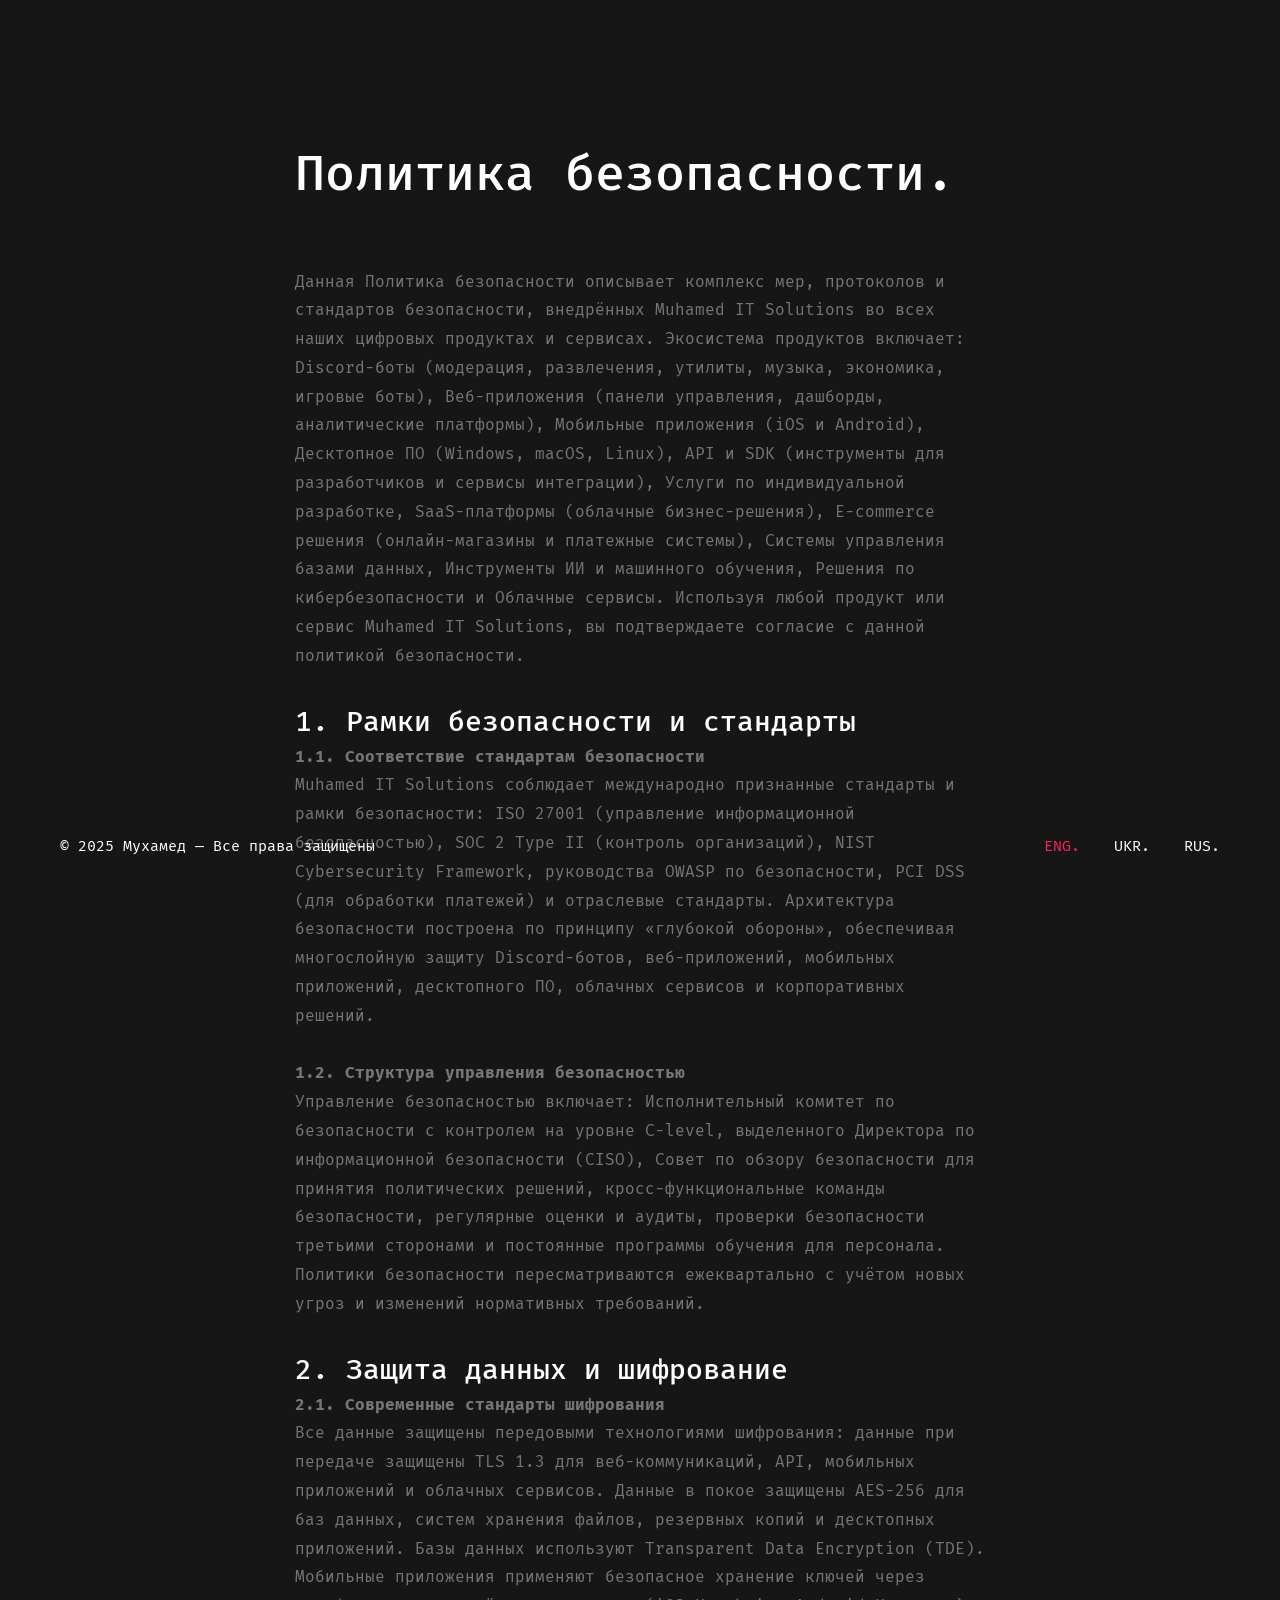
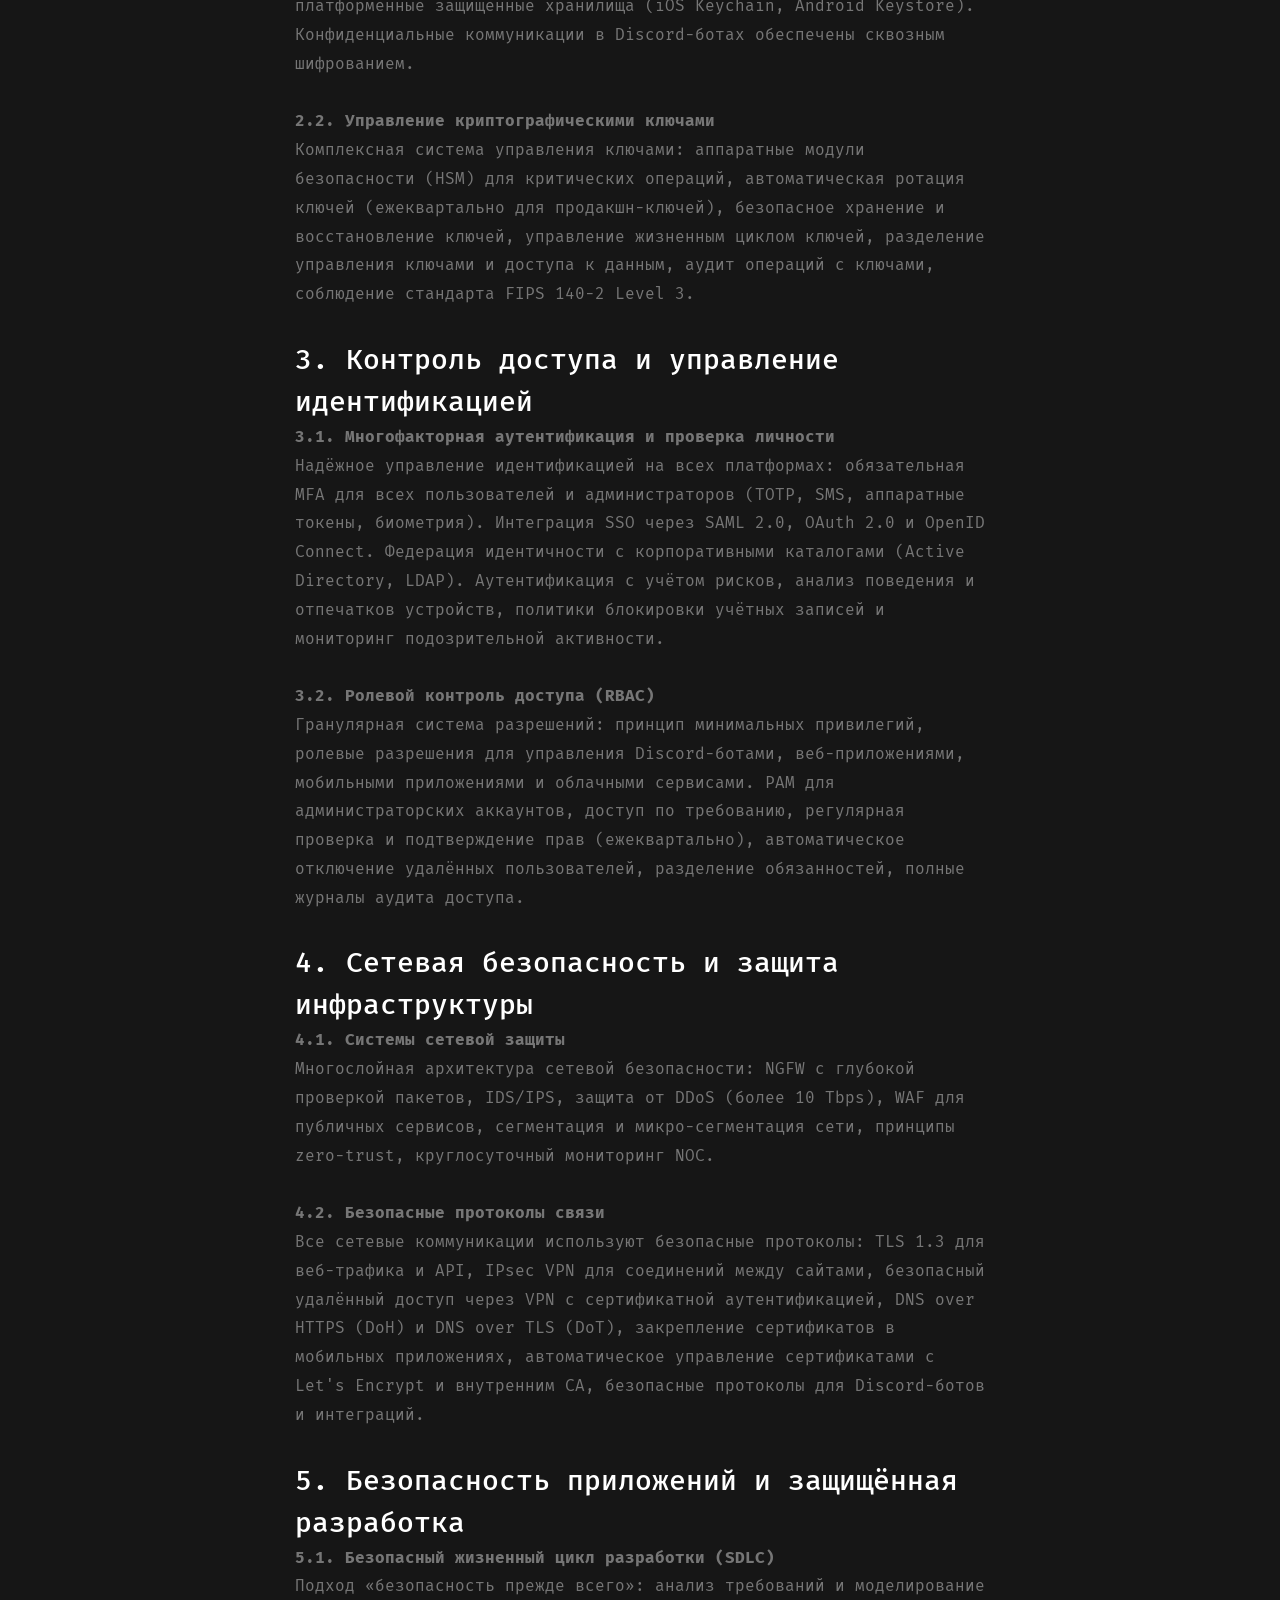
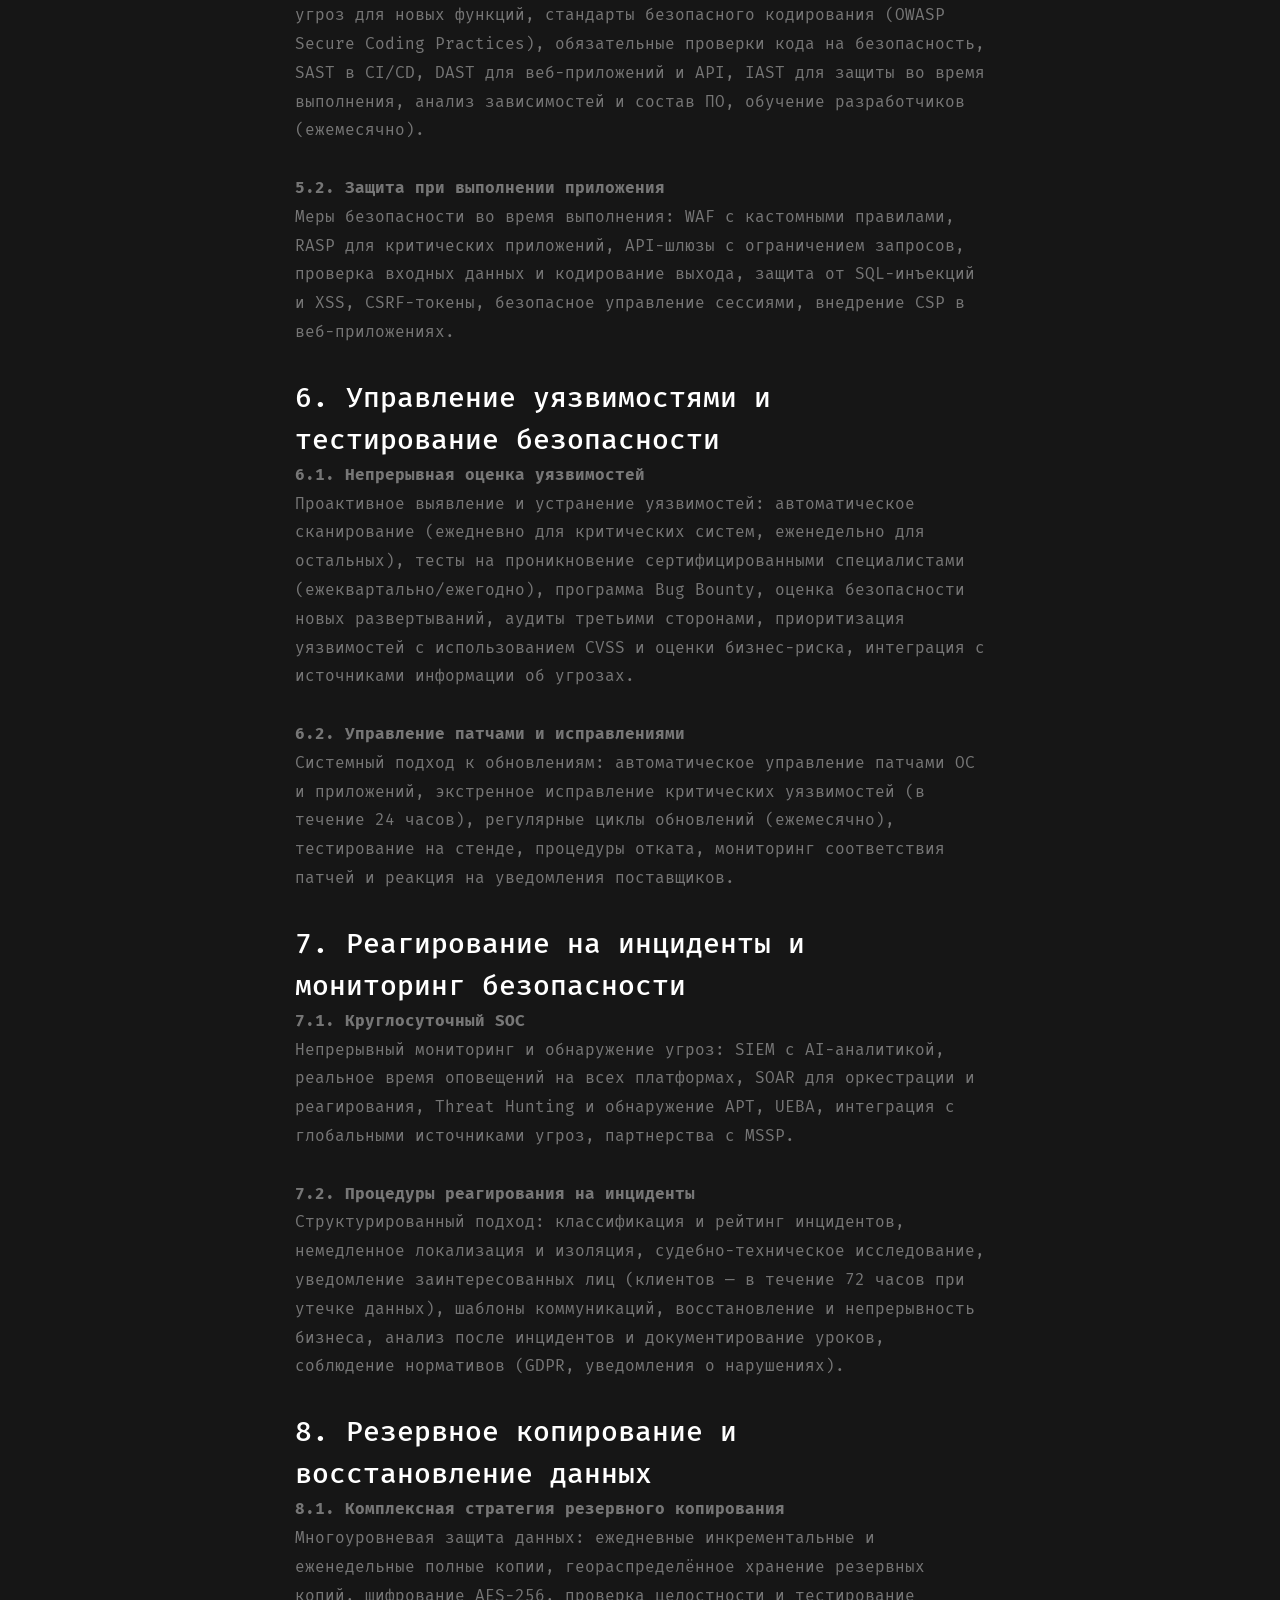
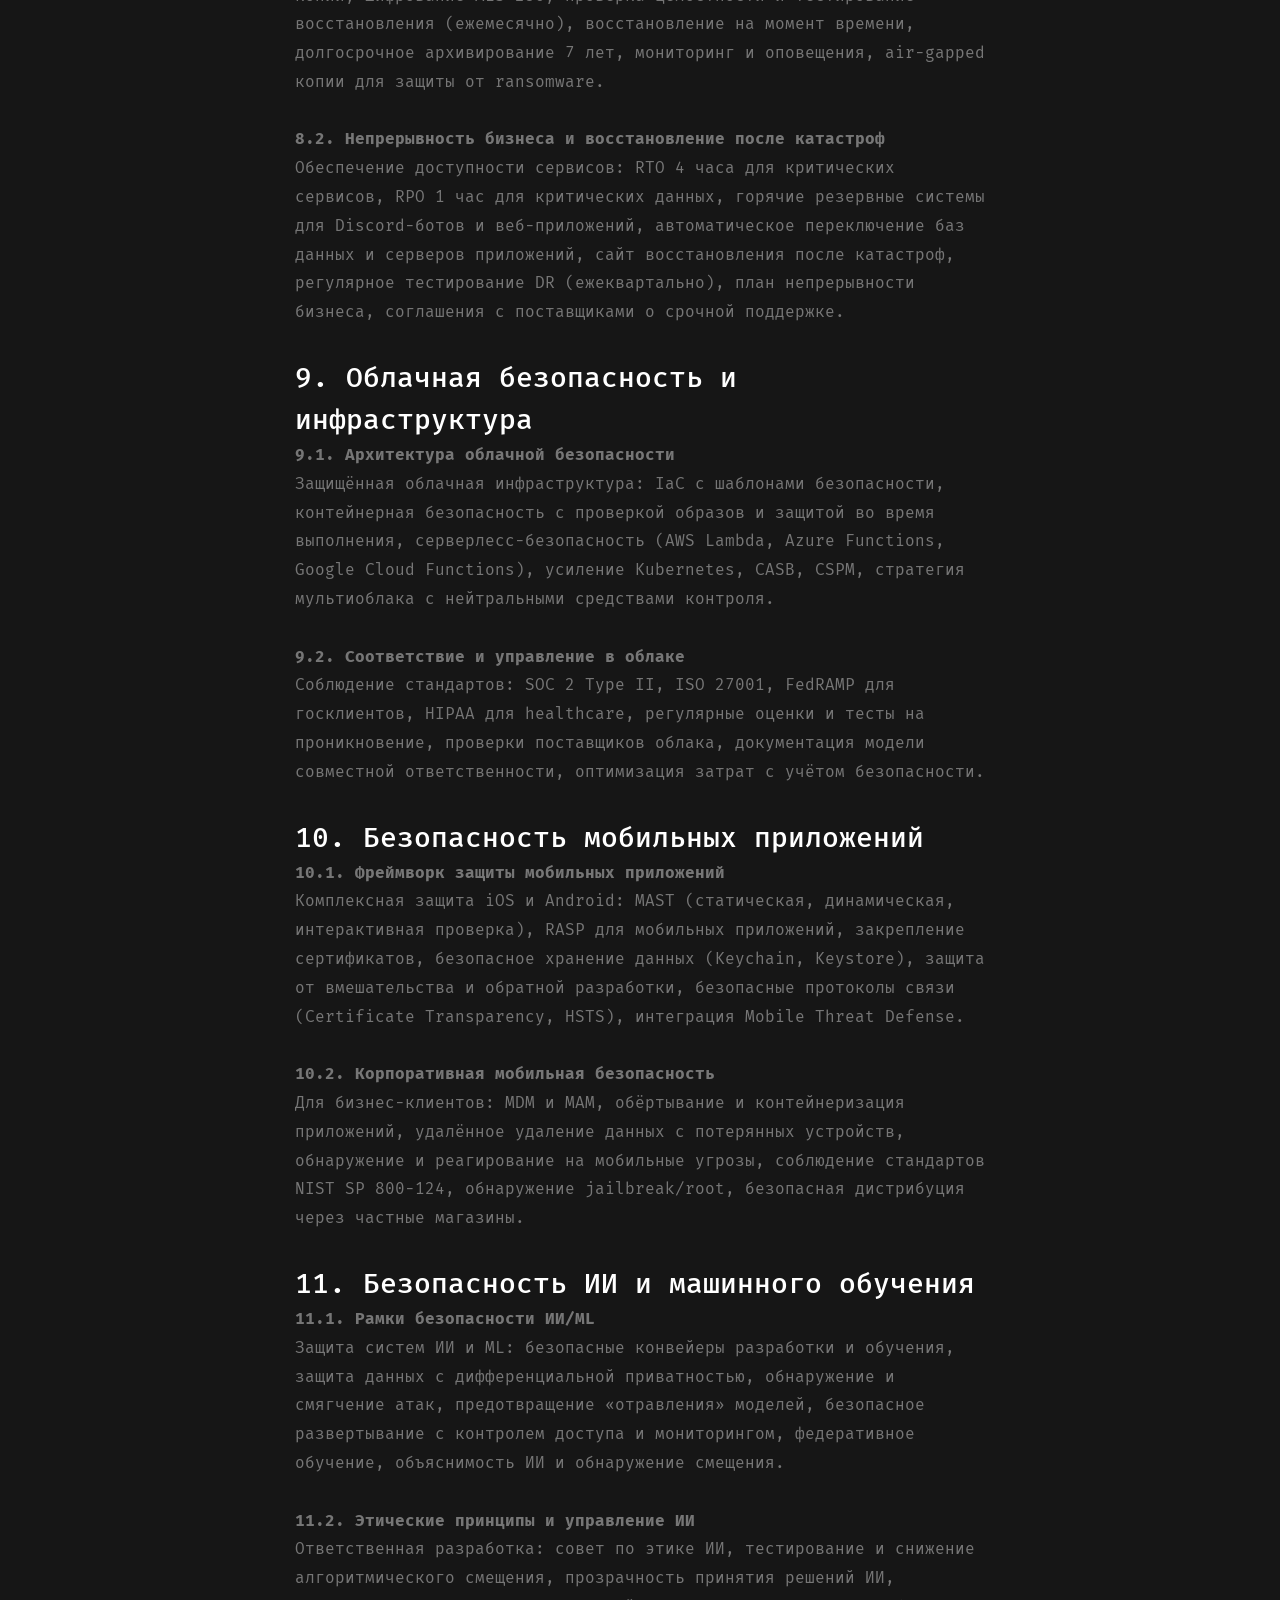
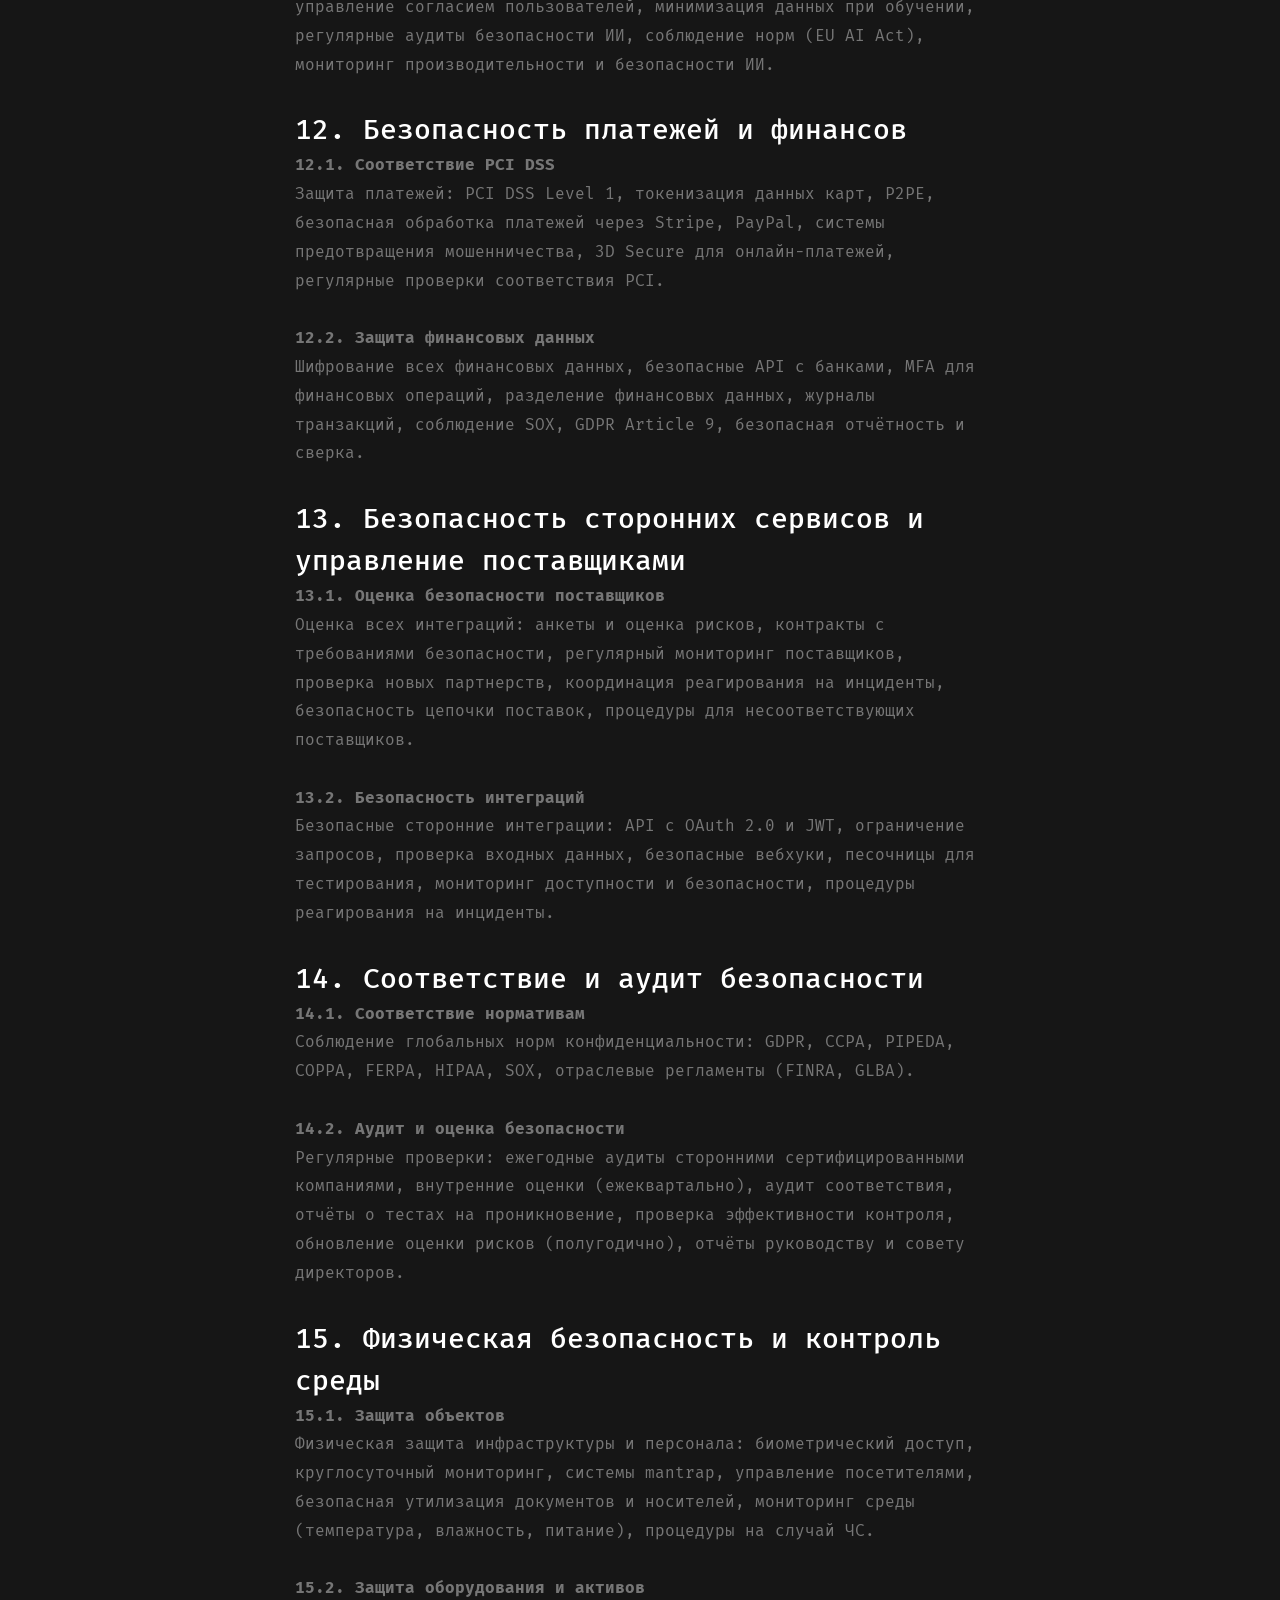
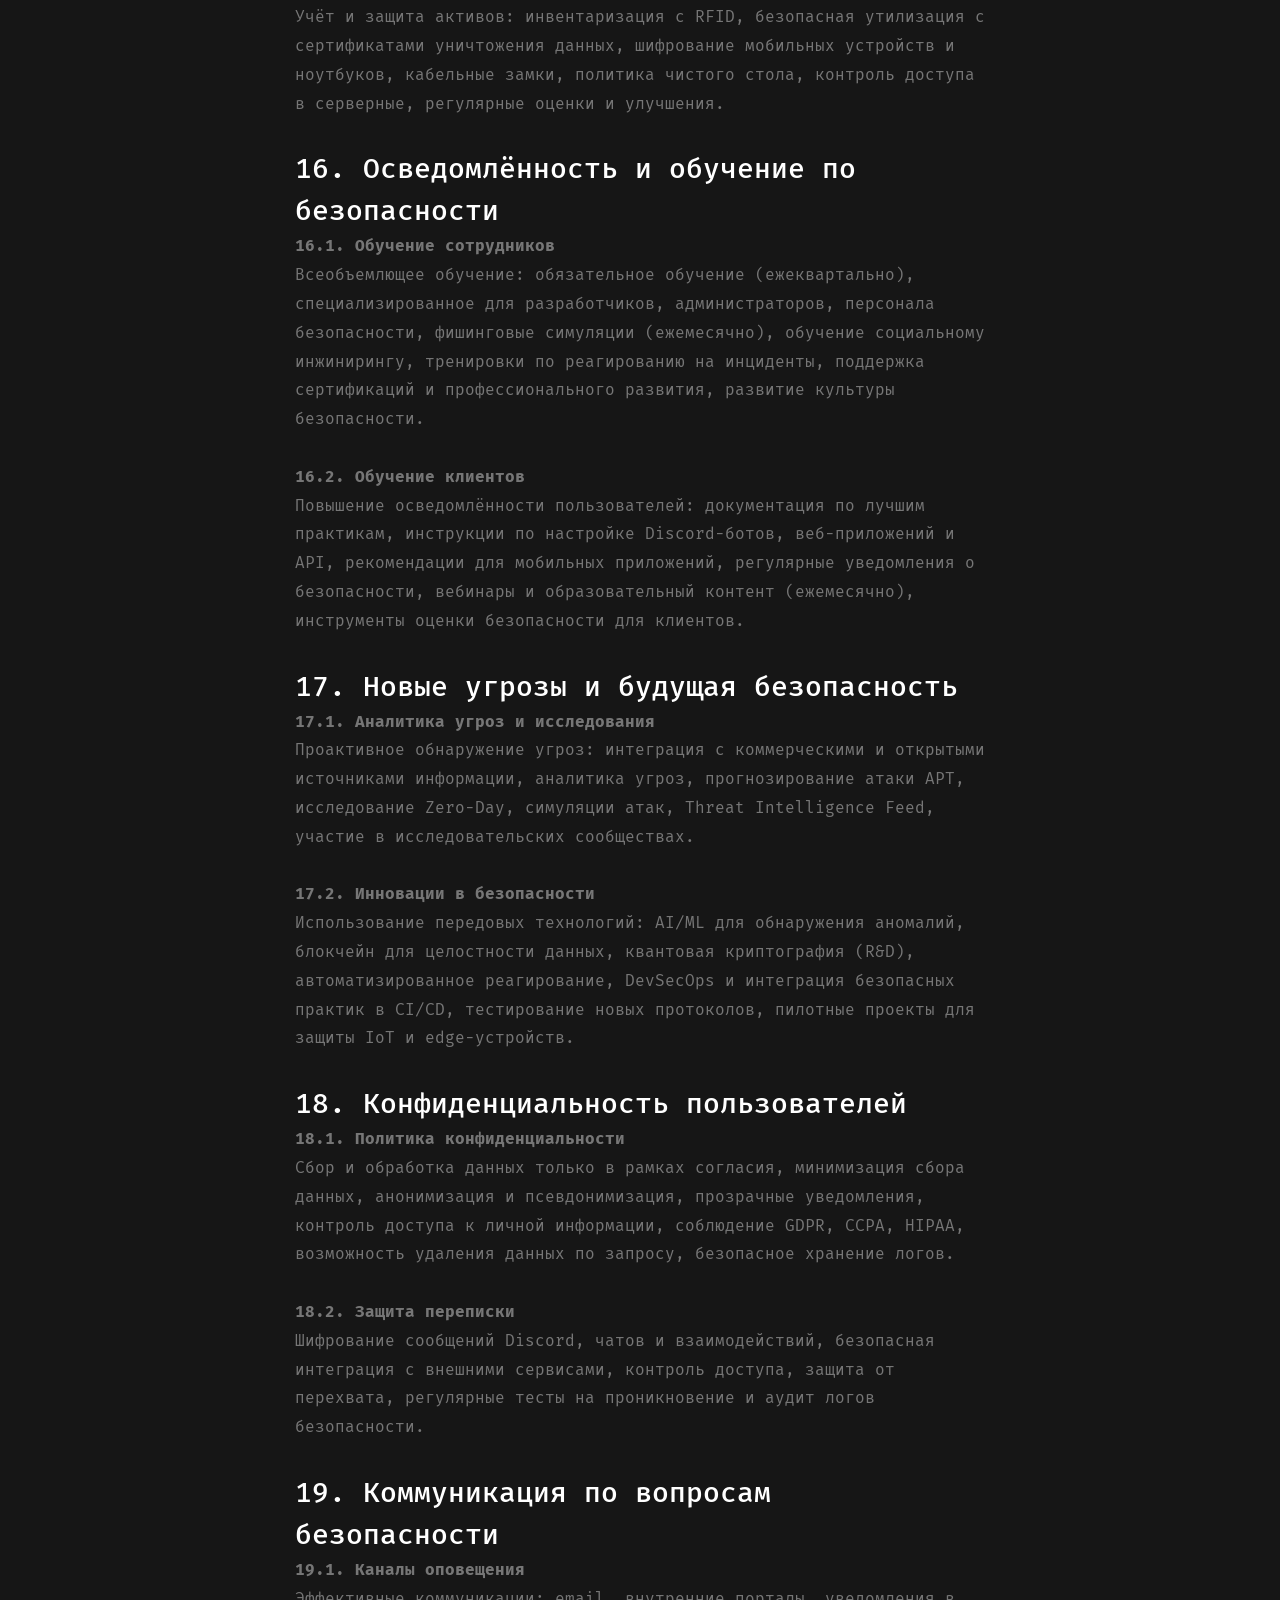
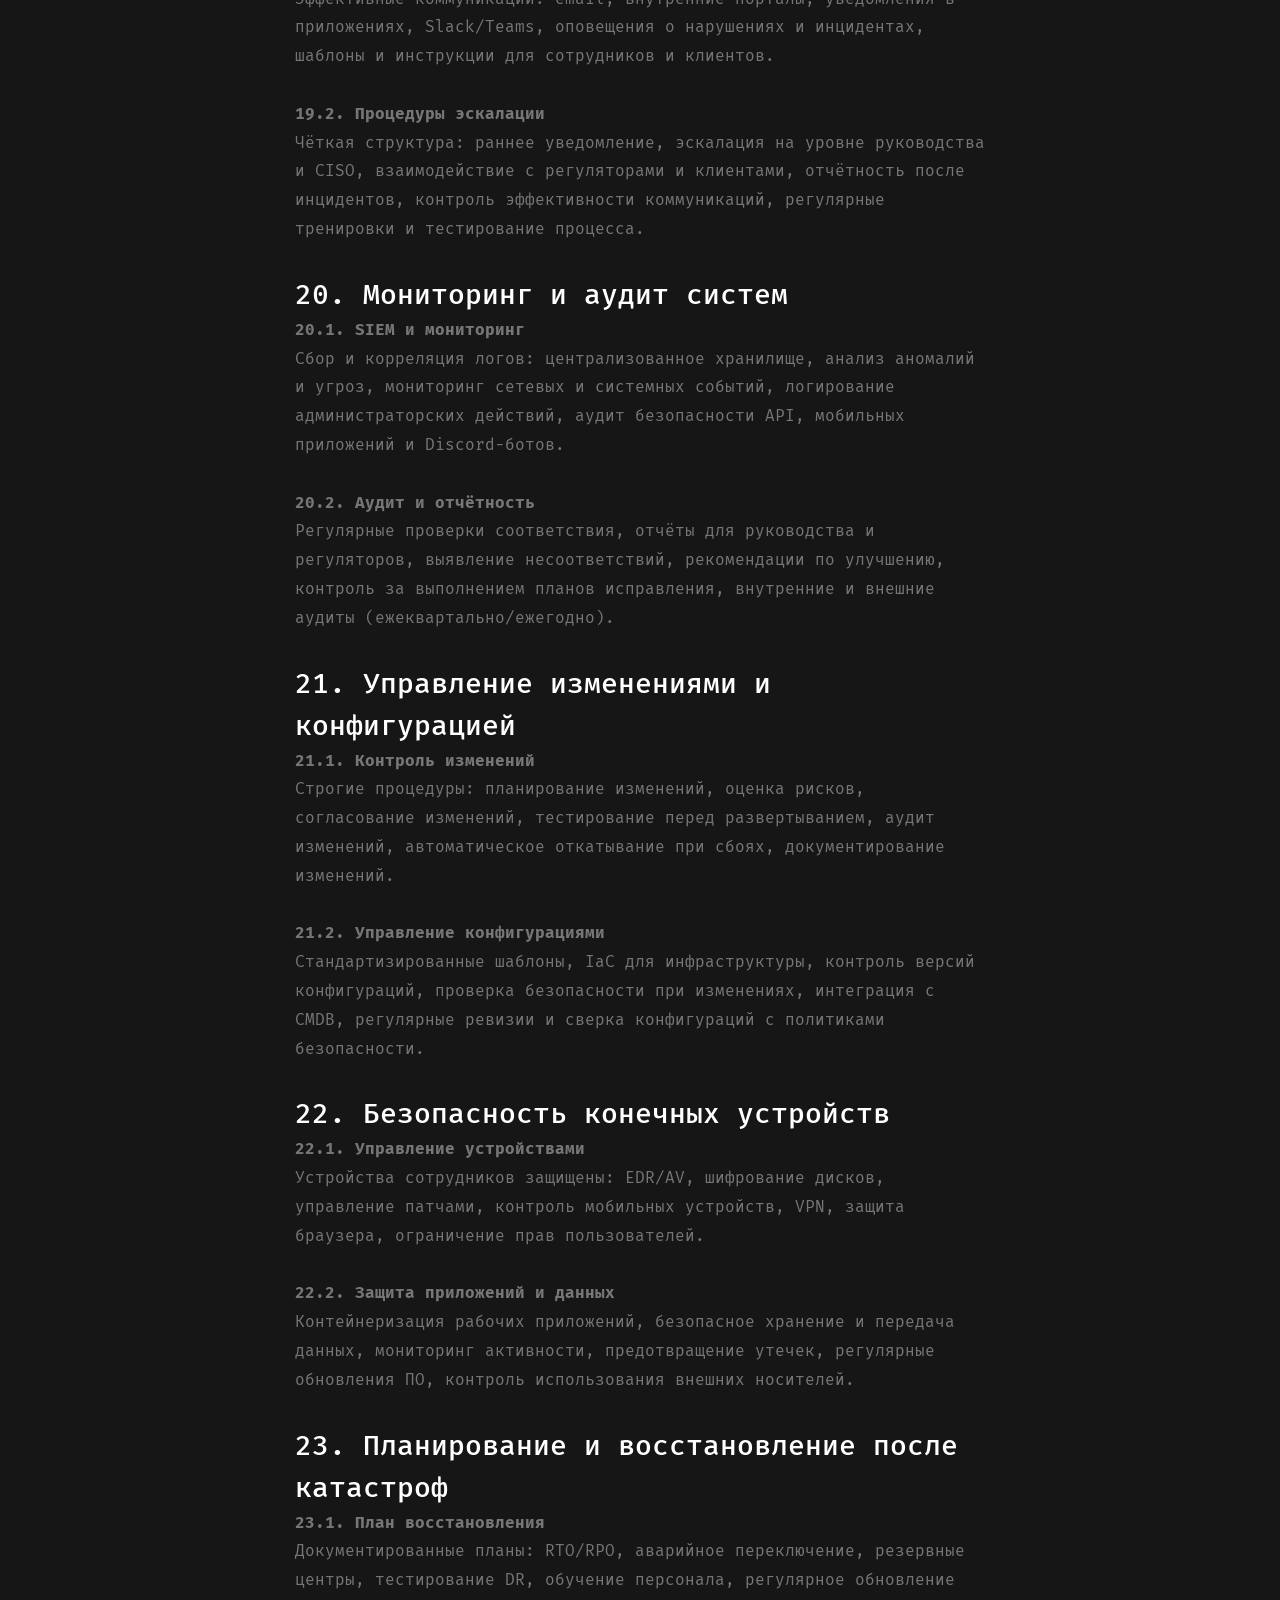
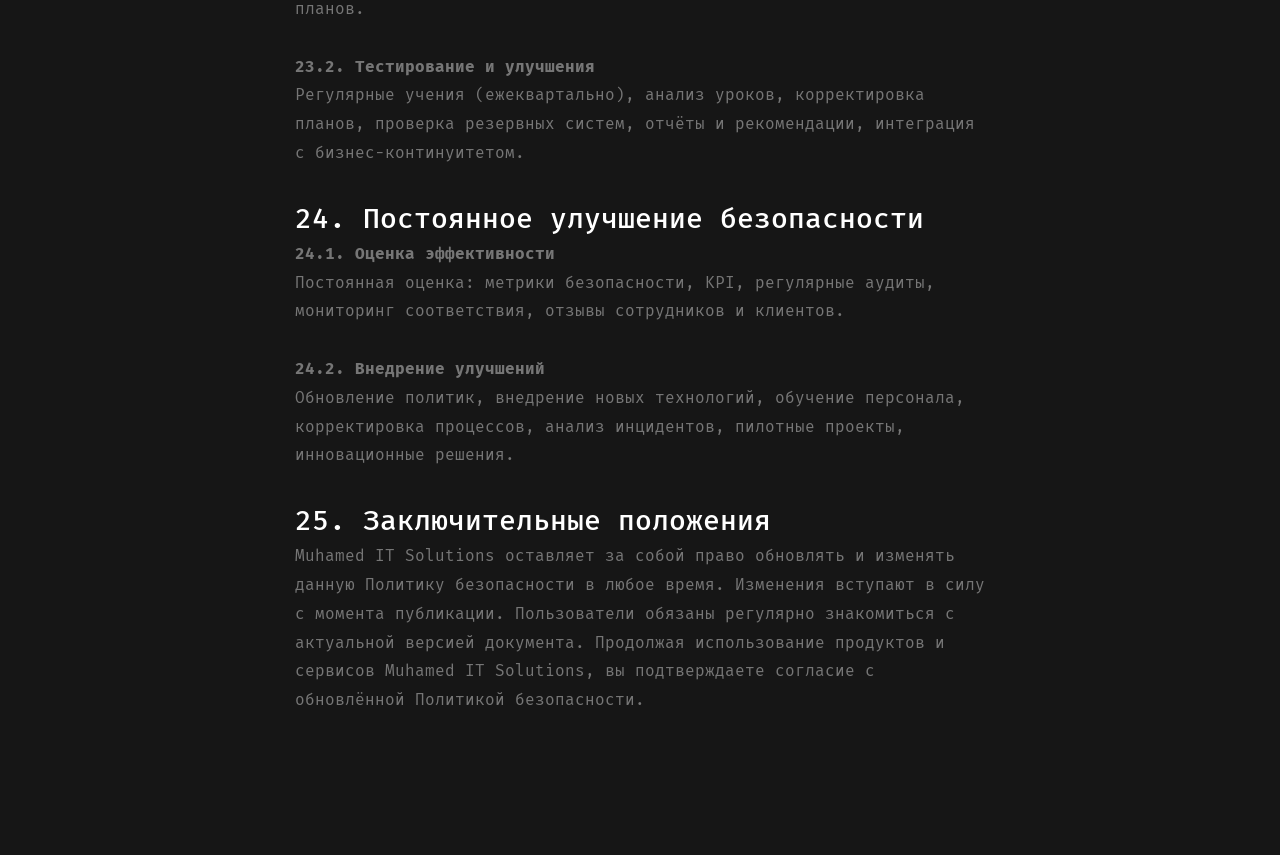
==== commit 8d2f3269: "change of original language" ====
--- a/devion/policy.html
+++ b/devion/policy.html
@@ -135,7 +135,7 @@
         });
 
         // Устанавливаем язык по умолчанию
-        setLanguage('en');
+        setLanguage('ru');
     </script>
 </body>
 
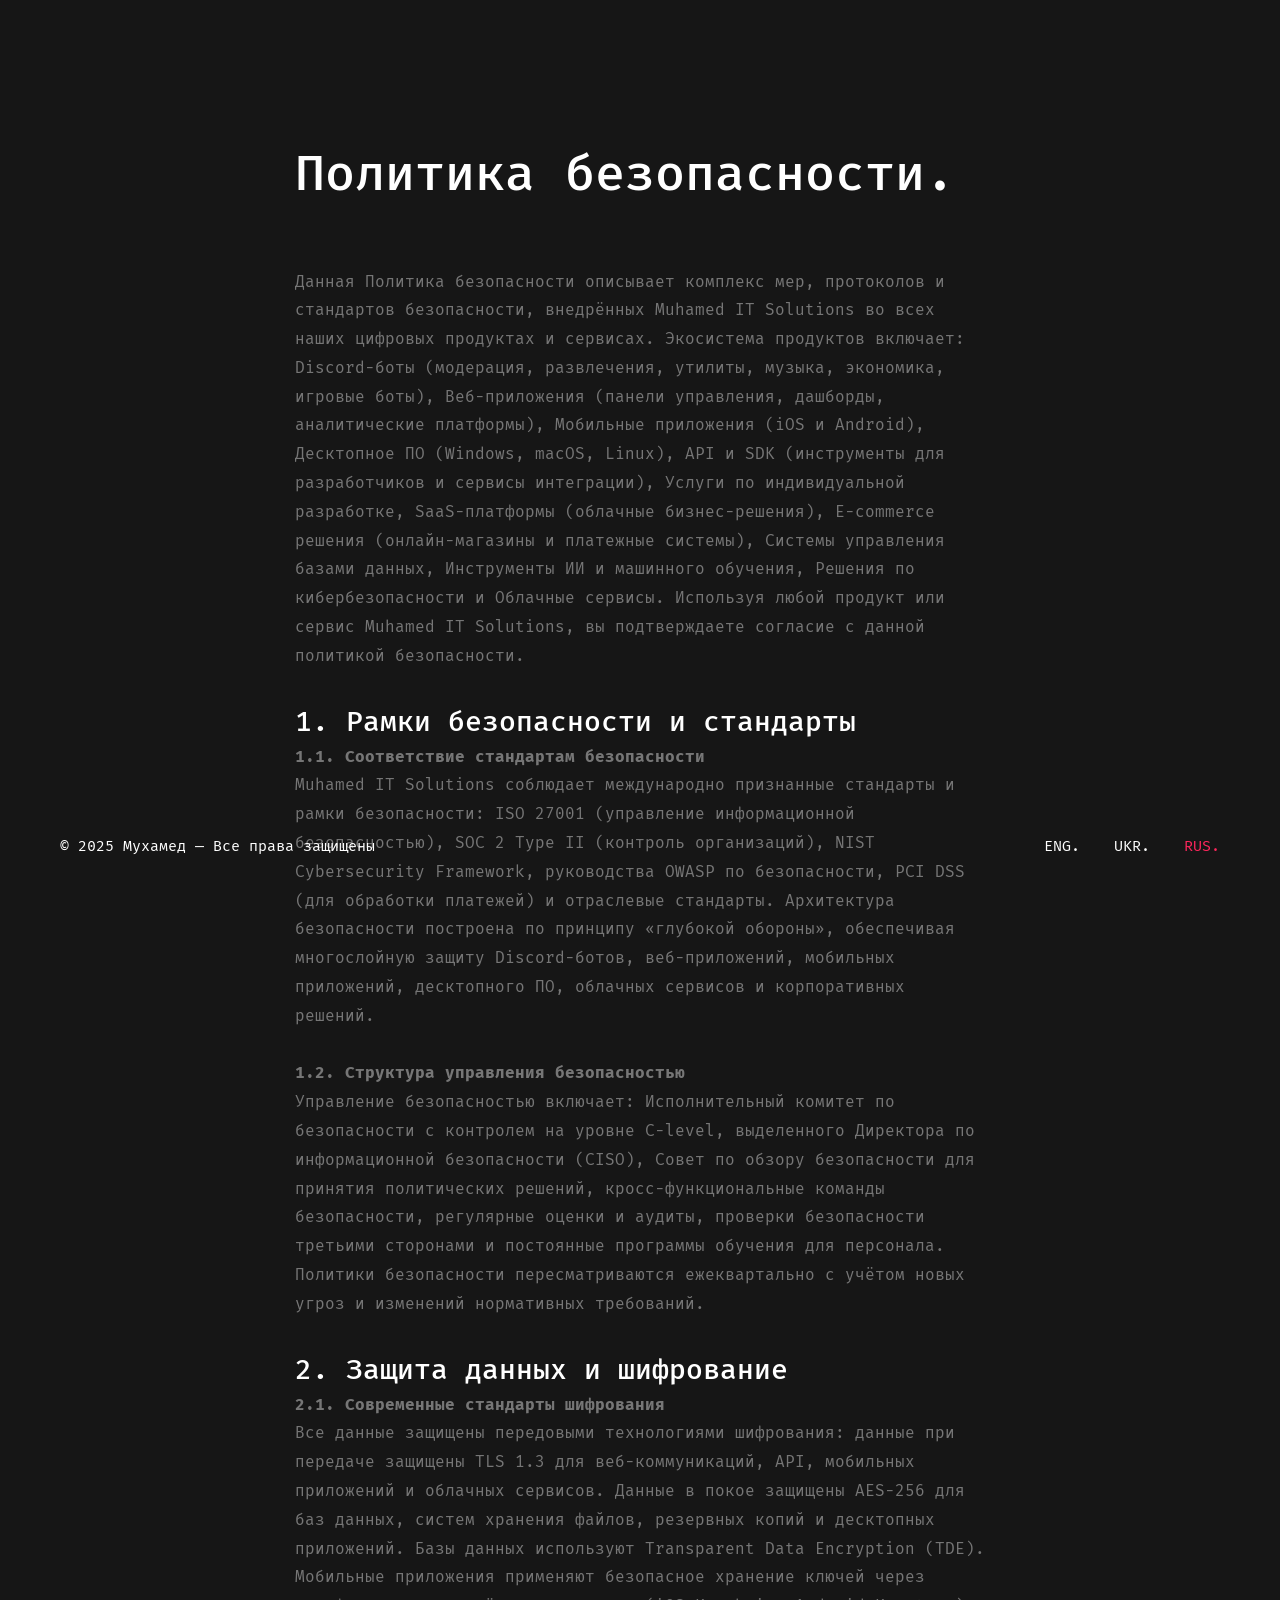
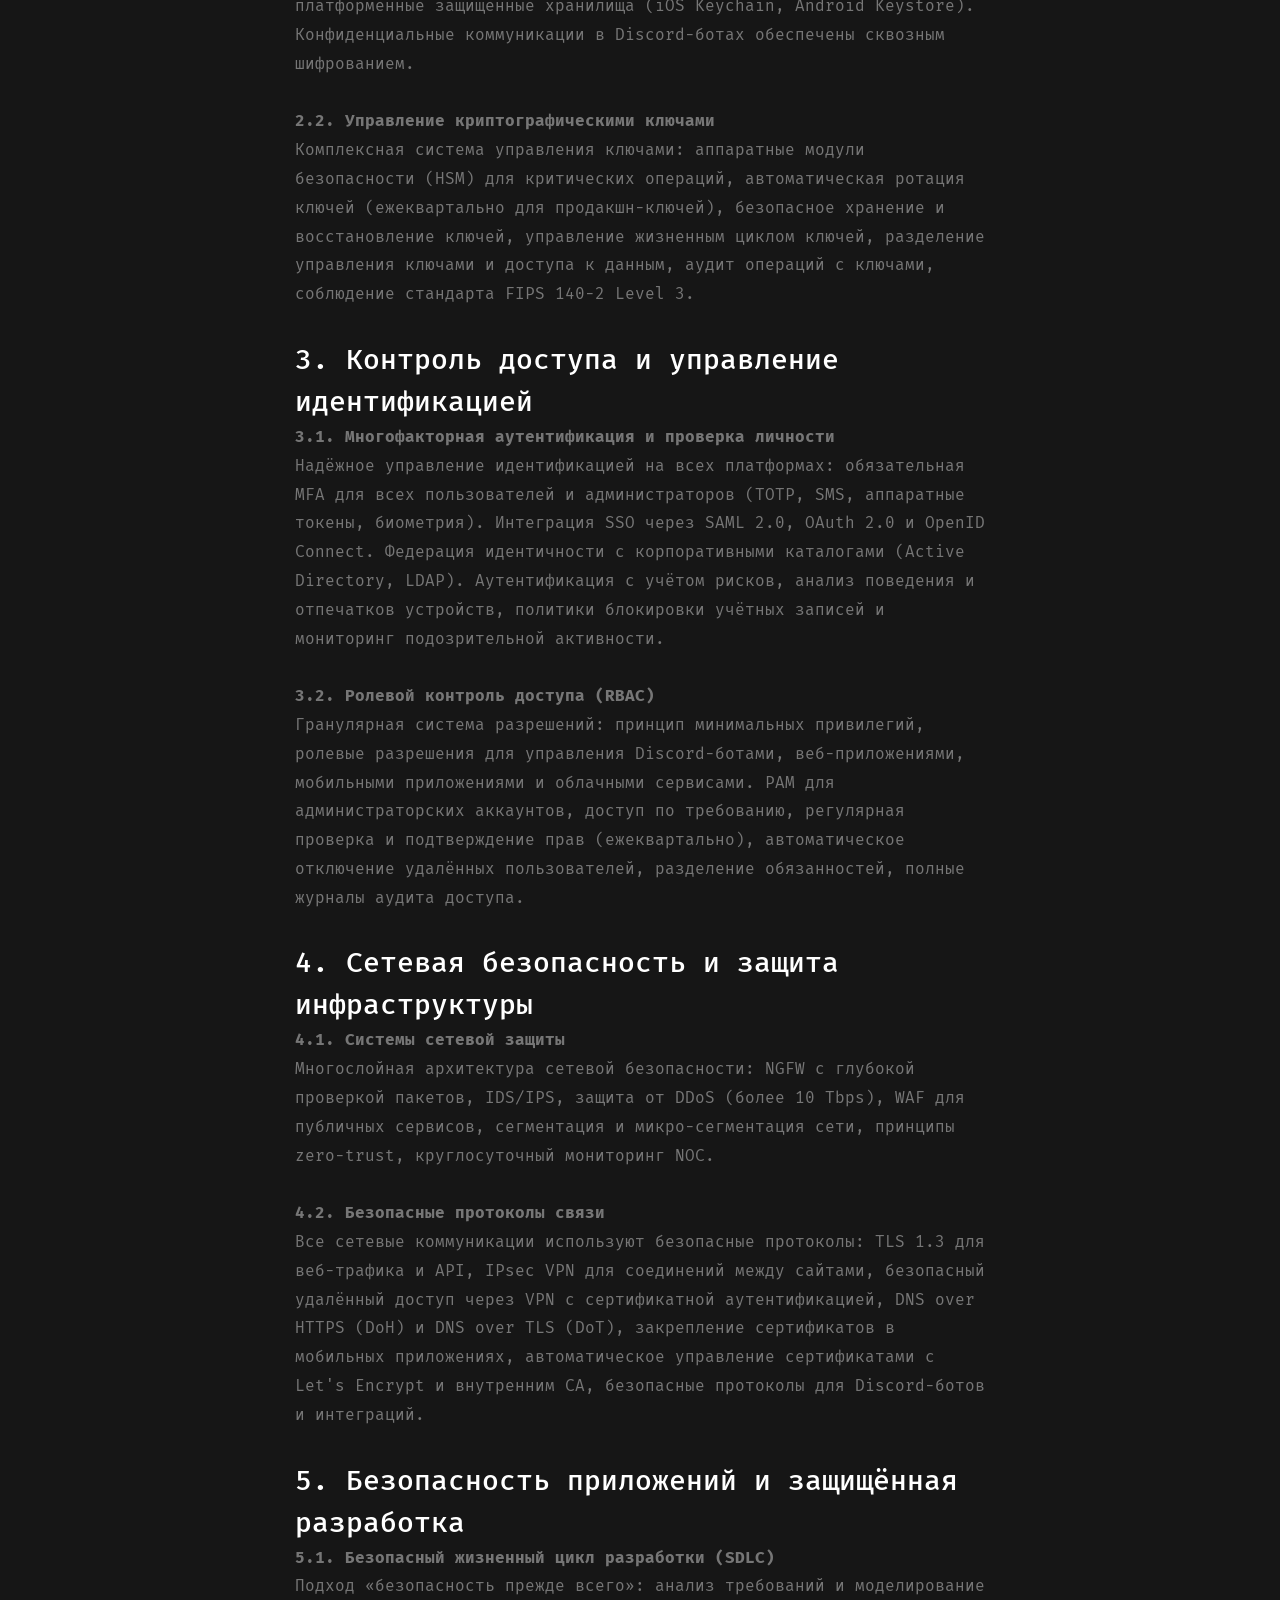
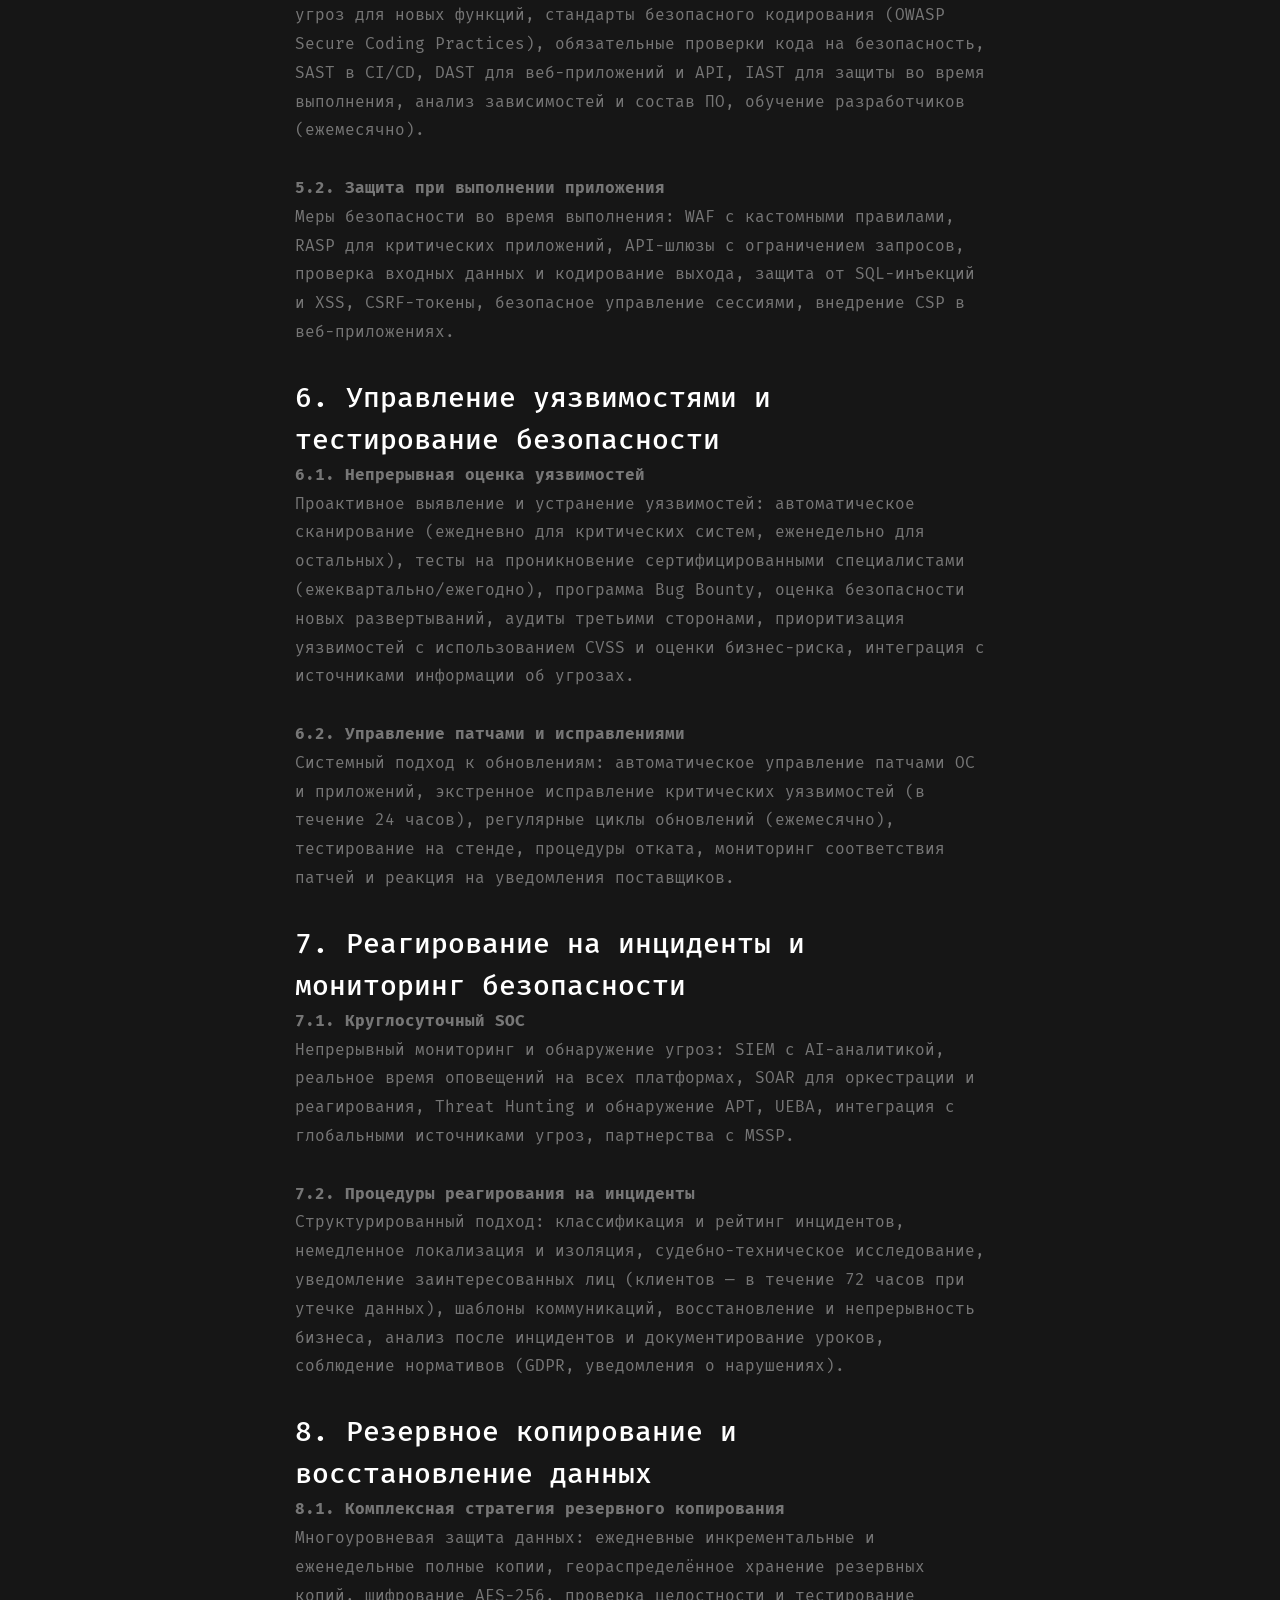
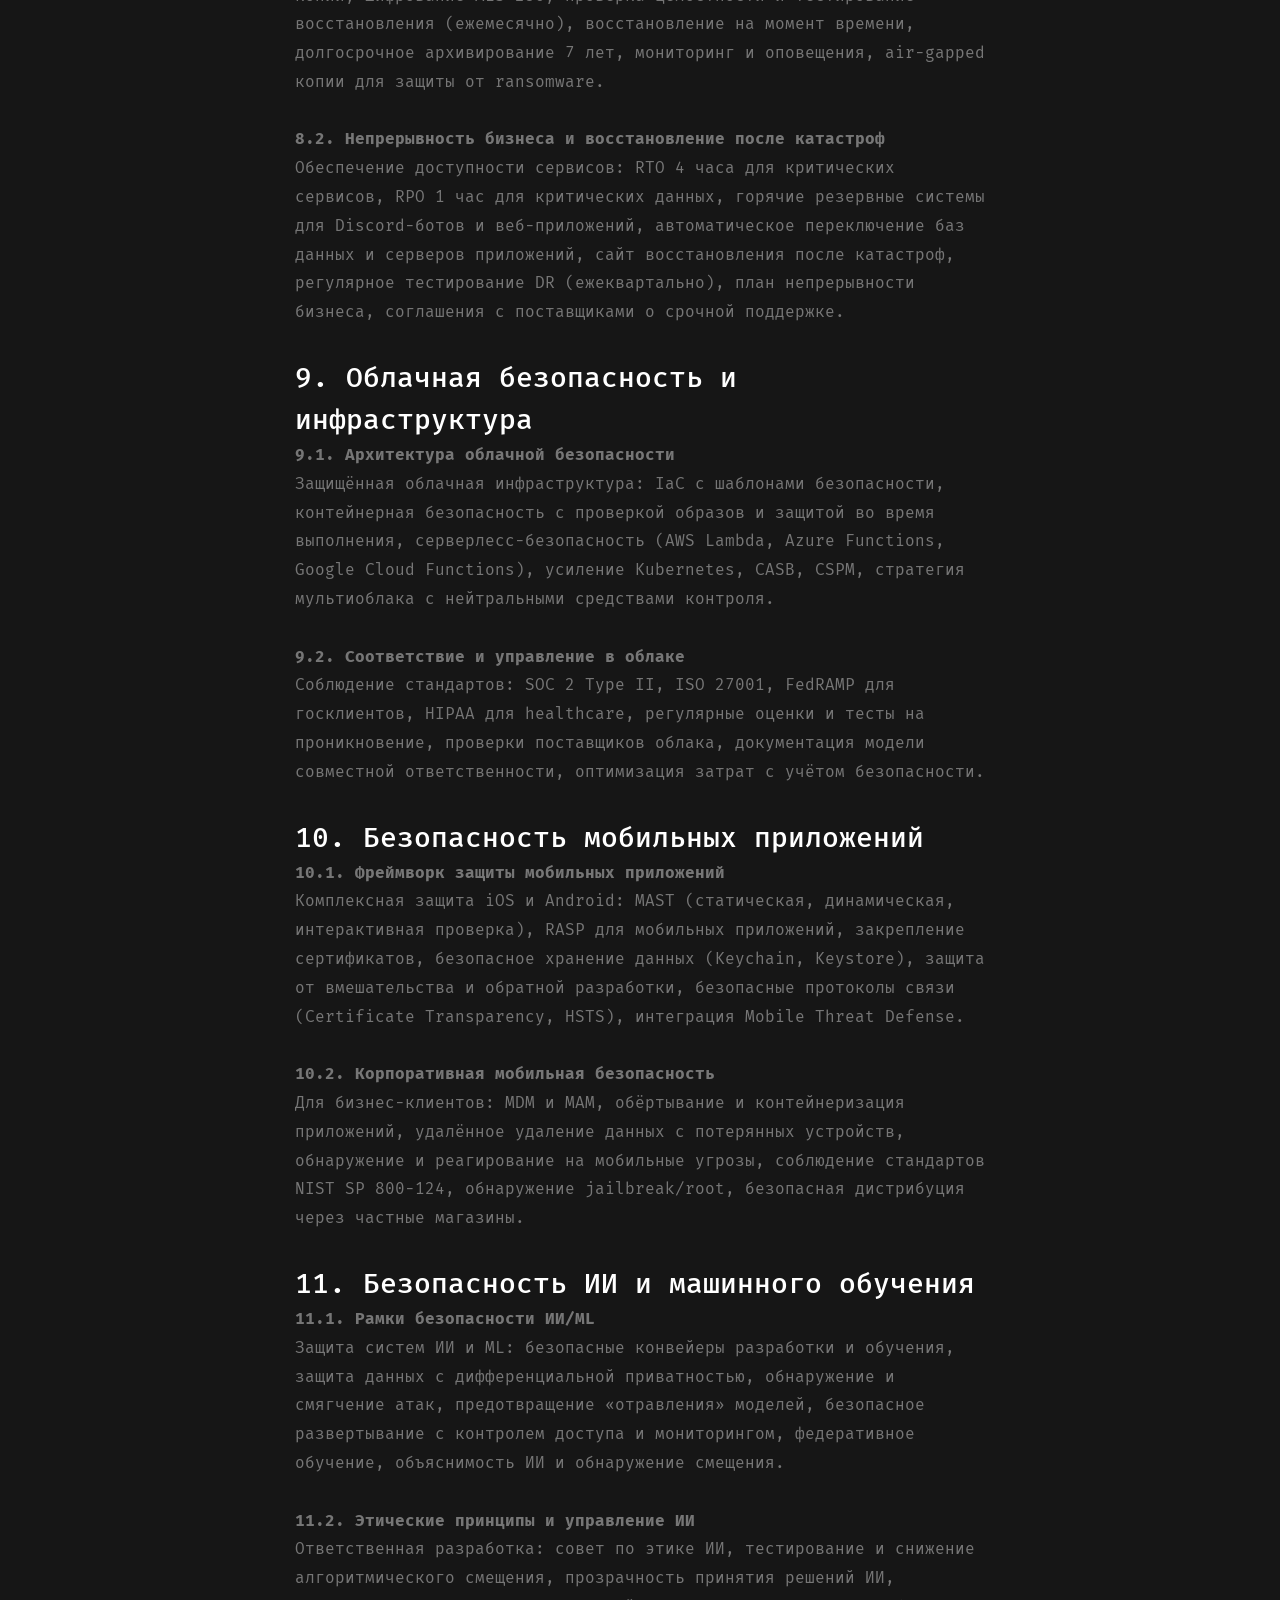
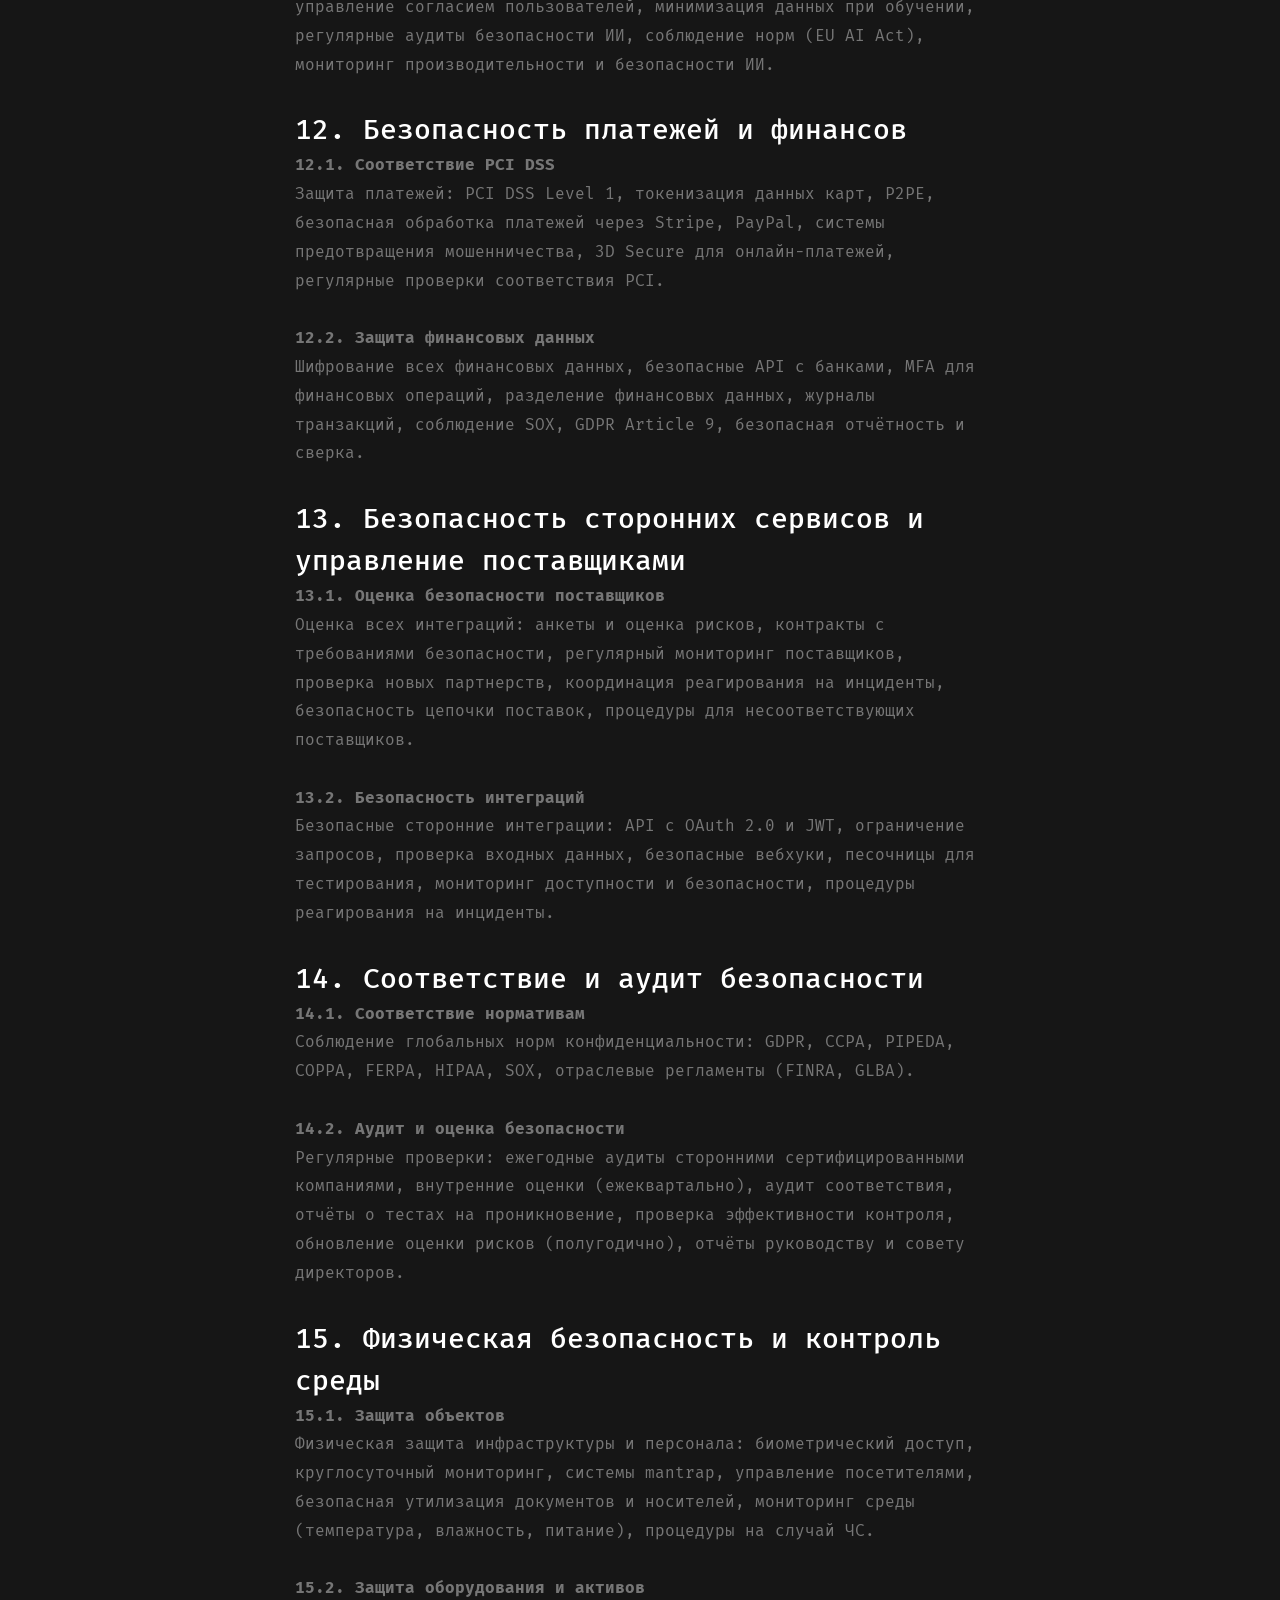
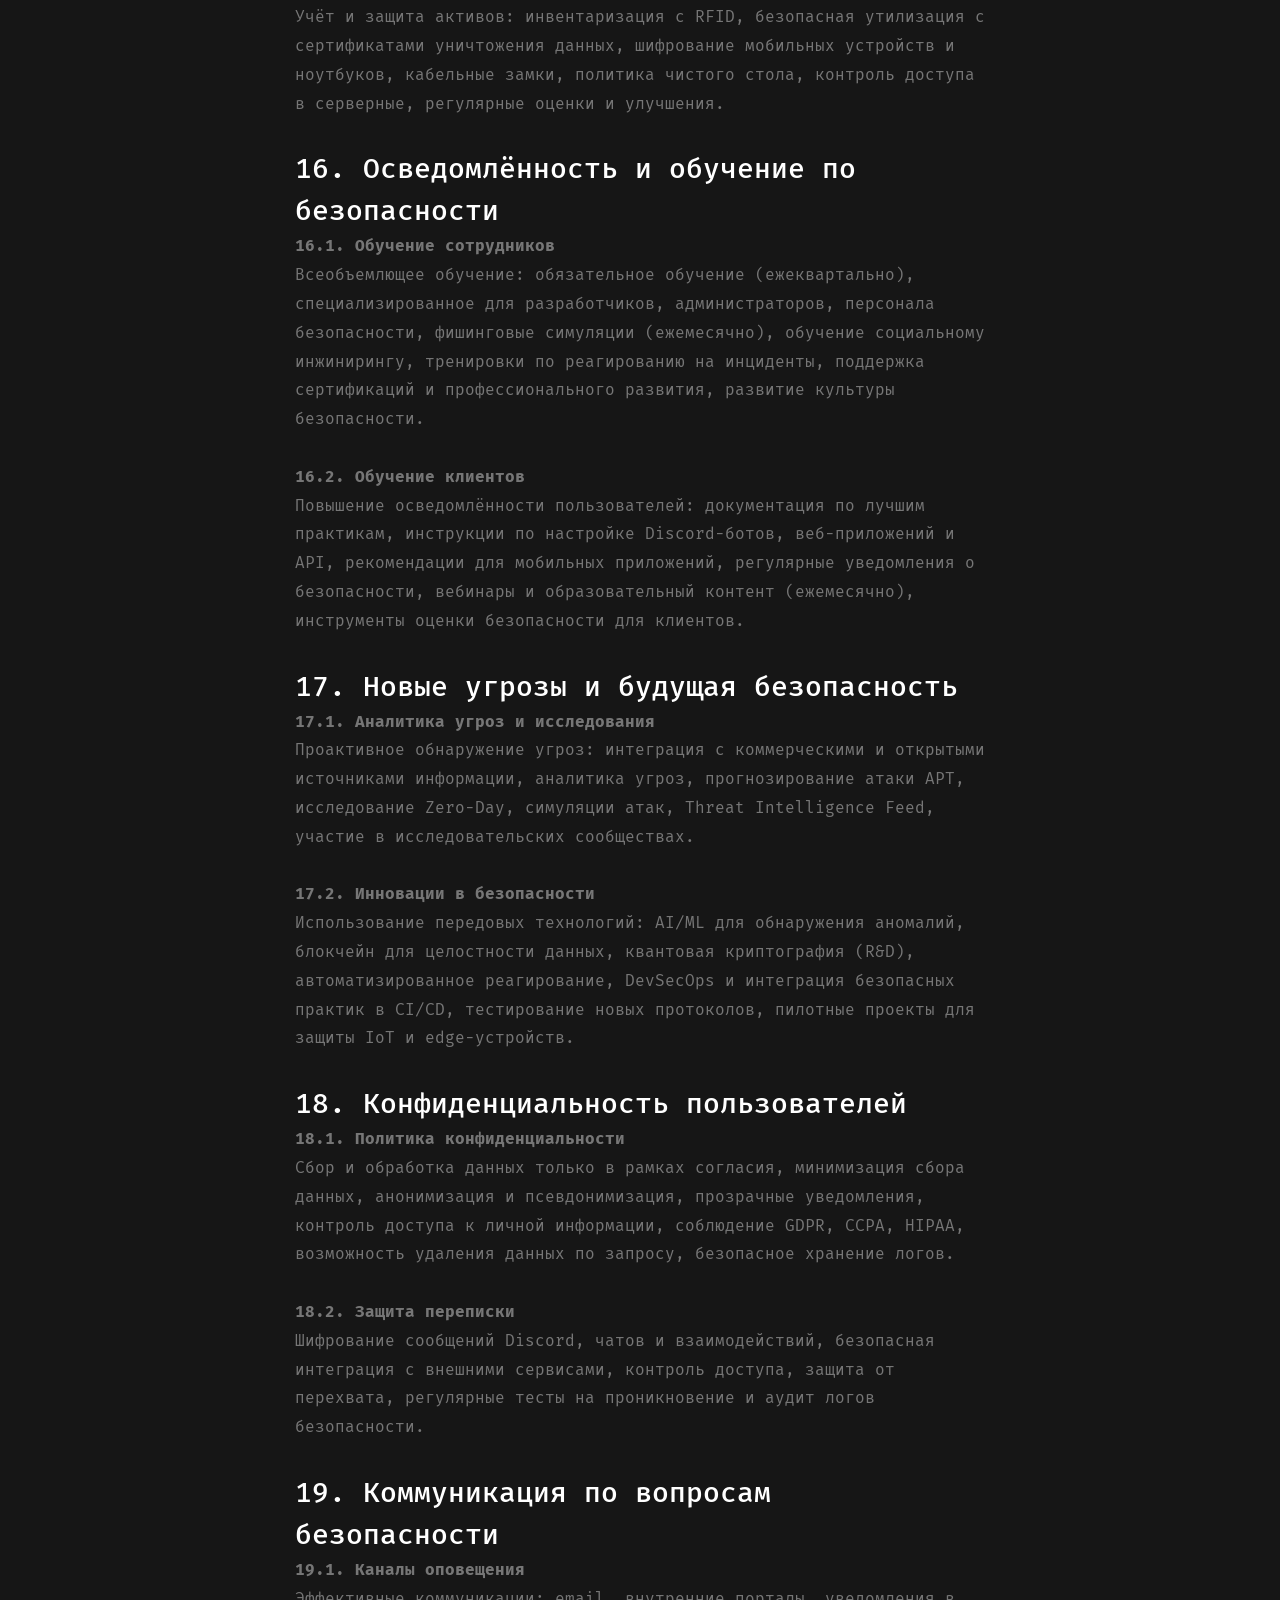
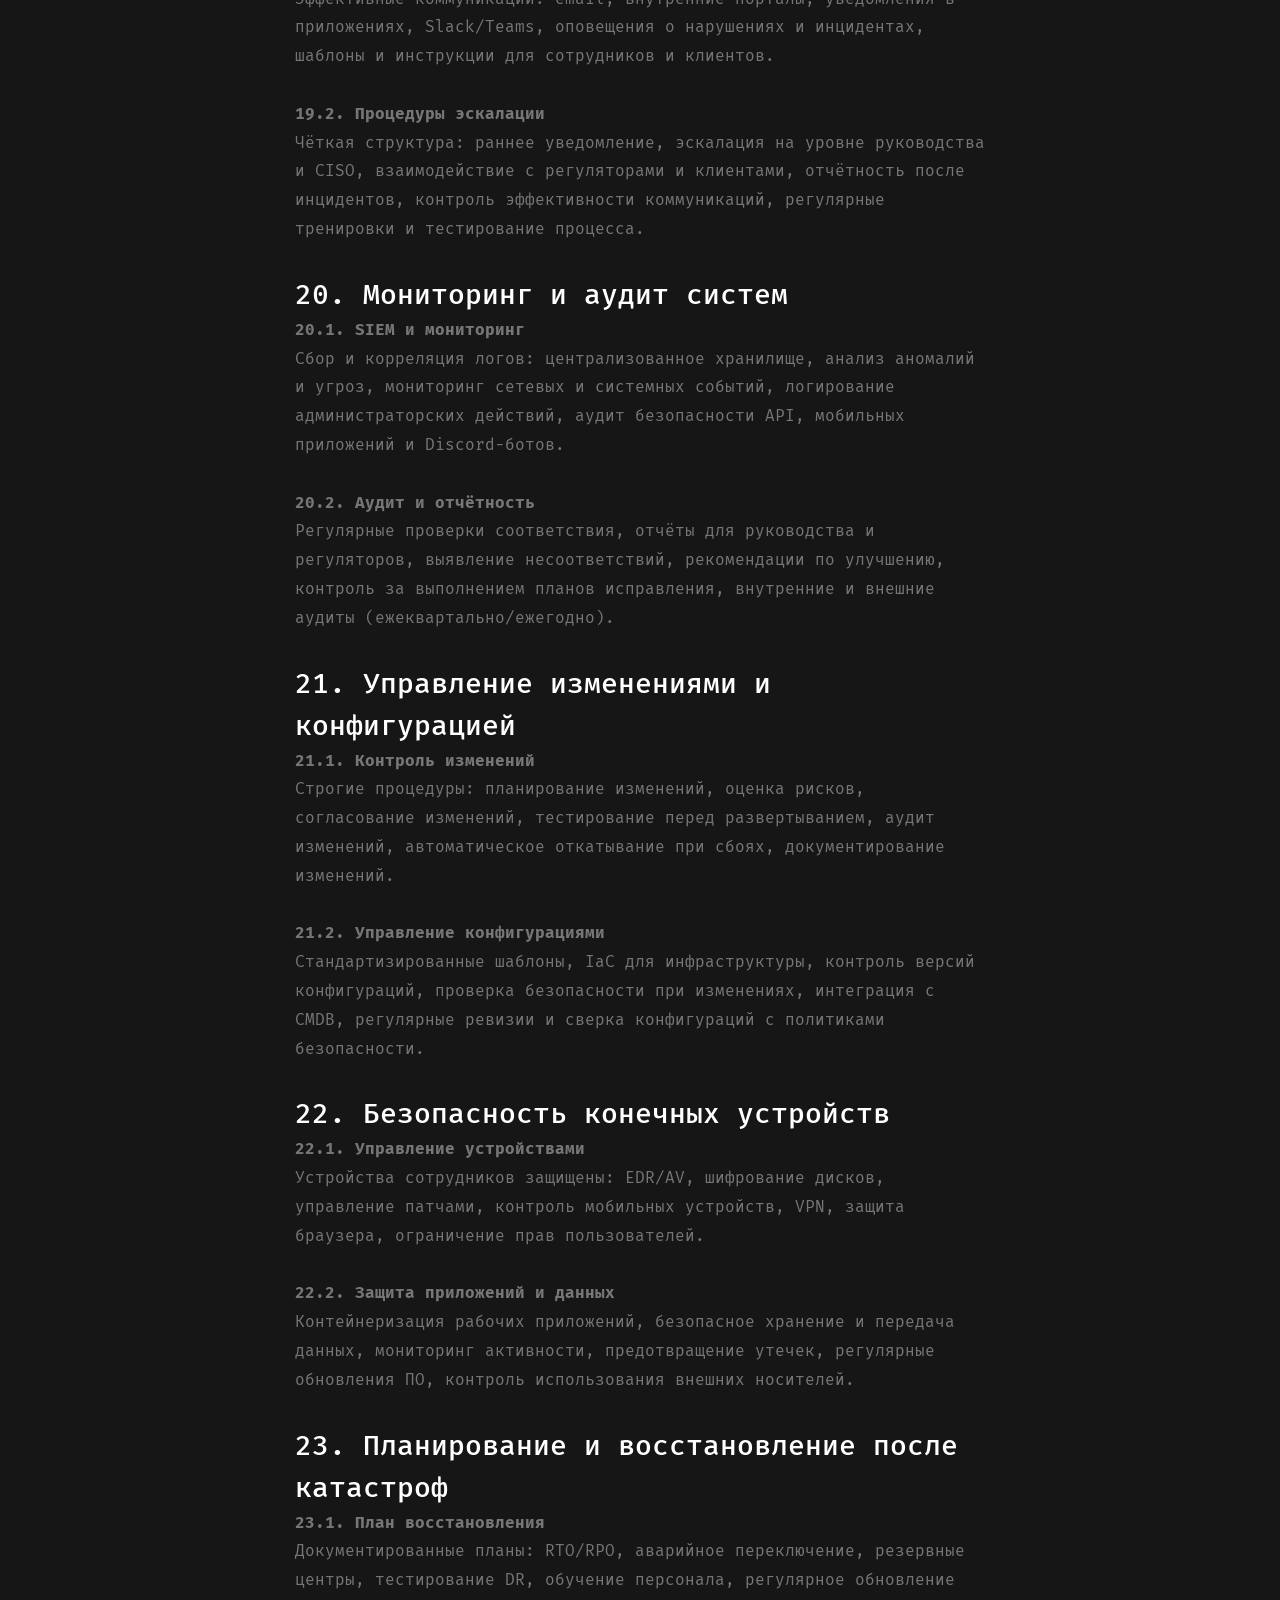
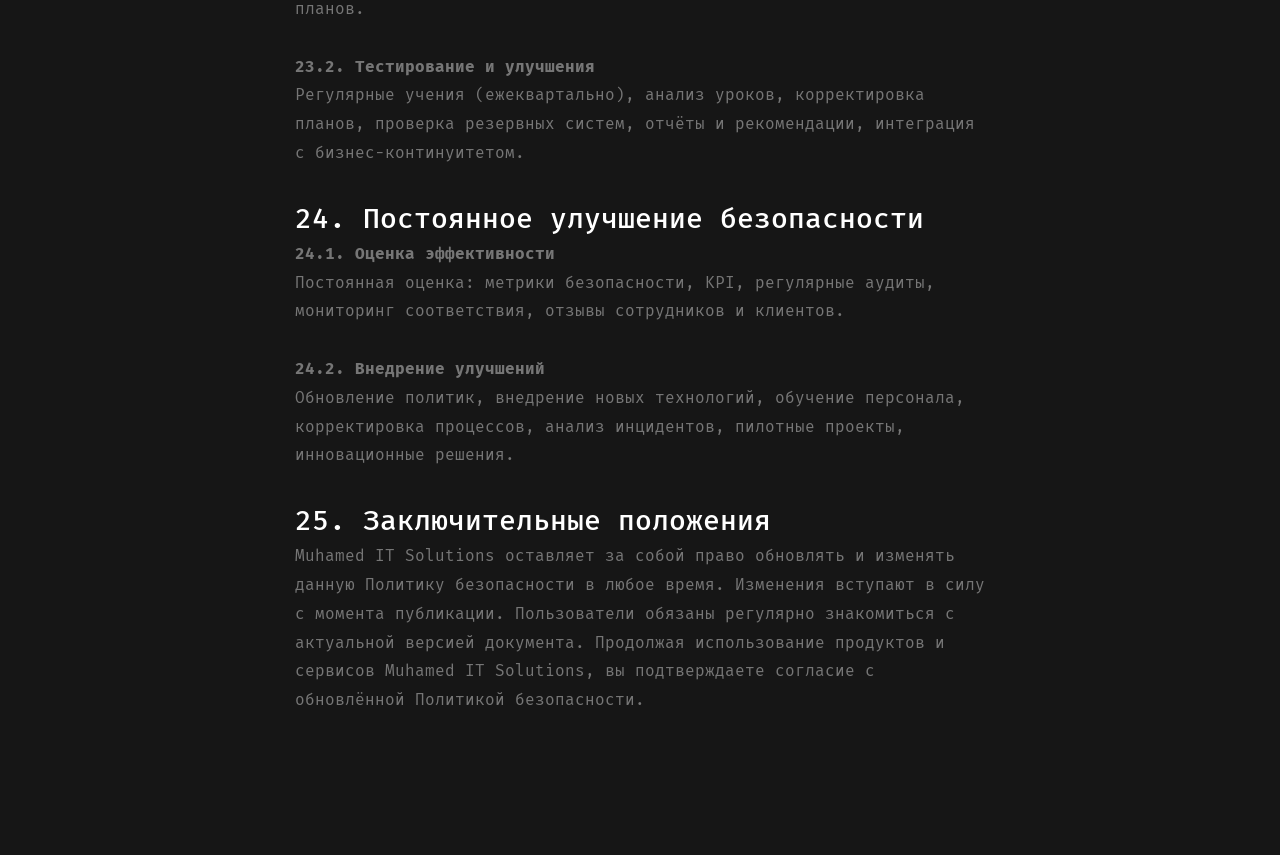
==== commit ec4e2066: "language activation options" ====
--- a/devion/policy.html
+++ b/devion/policy.html
@@ -27,12 +27,6 @@
     <meta property="og:url" content="https://muhamedlabs.pro/devion/policy">
     <meta name="robots" content="index,follow">
     <meta name="viewport" content="width=device-width, initial-scale=1.0">
-
-    <!--Твіч оформлення-->
-    <meta name="twitter:description" content="Andrey Muhamed and his team are responsible for everything they've created, from bots to various products.">
-    <meta name="twitter:image" content="assets/img/Web_ava.webp">
-    <meta name="twitter:card" content="summary_large_image">    
-    <meta name="twitter:site" content="@muhamedlabs">
 
     <!--Favicon: без перевода-->
     <link rel="icon" type="image/svg" href="assets/img/Web_ava.webp">
@@ -77,9 +71,9 @@
         </div>
         <div class="vlt-language-switcher">
             <!--Кнопки переключения языка: остаются как есть, но текст фиксированный-->
-            <a href="#" data-lang="en" class="lang-switcher is-active">Eng.</a>
+            <a href="#" data-lang="en" class="lang-switcher">Eng.</a>
             <a href="#" data-lang="uk" class="lang-switcher">Ukr.</a>
-            <a href="#" data-lang="ru" class="lang-switcher">Rus.</a>
+            <a href="#" data-lang="ru" class="lang-switcher is-active">Rus.</a>
         </div>
     </footer>
 
